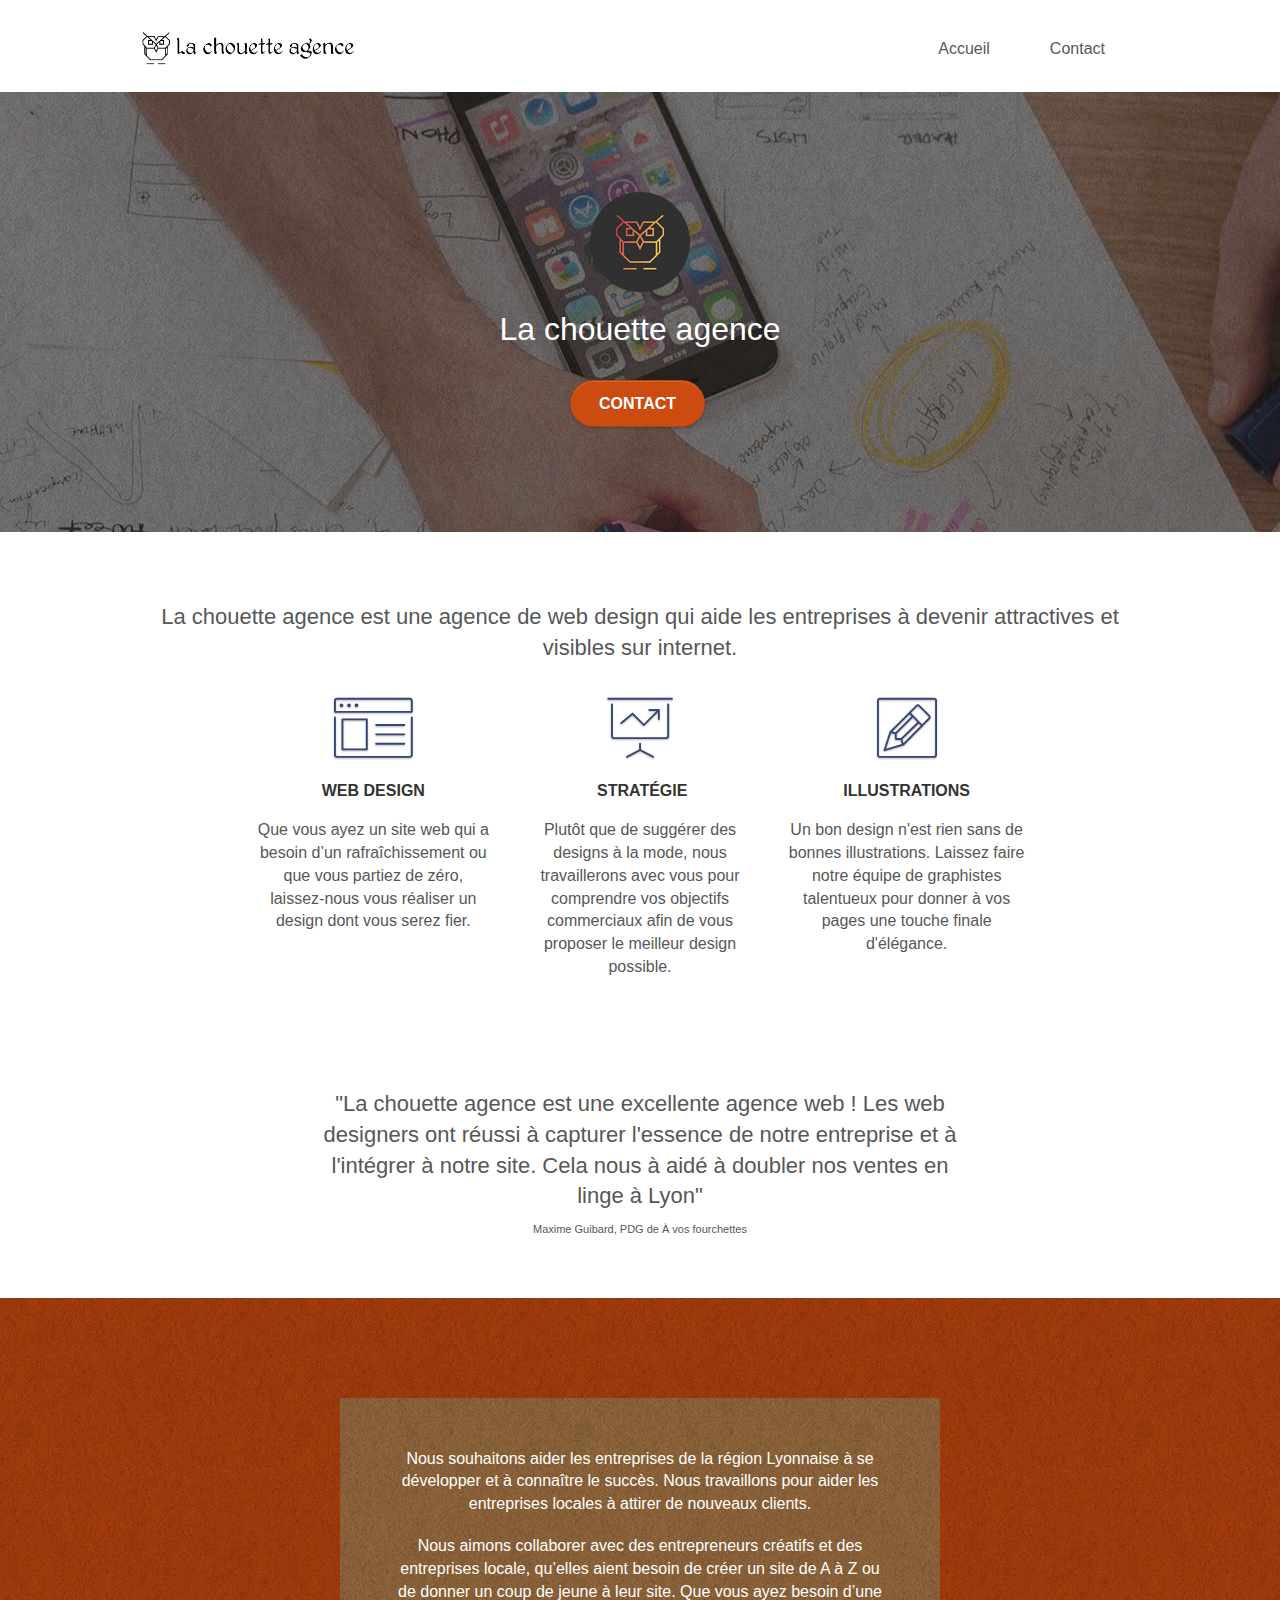
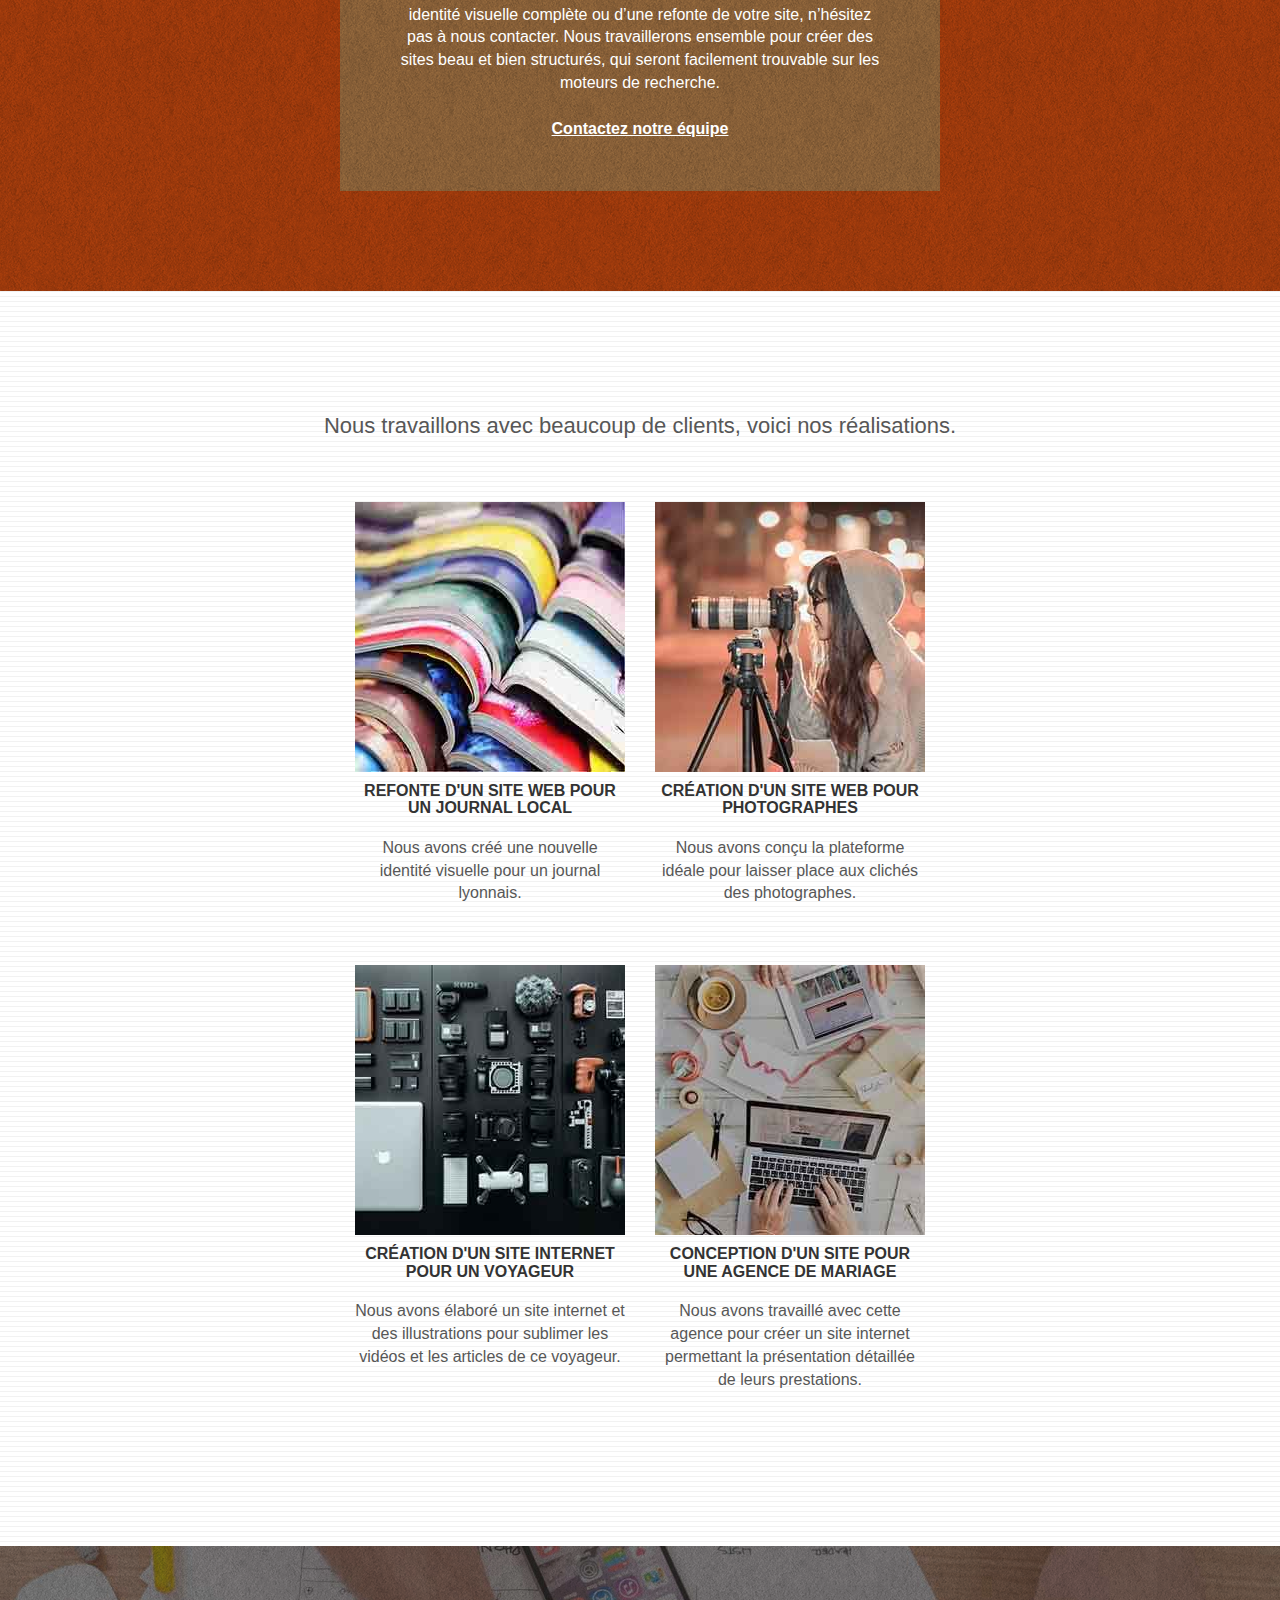
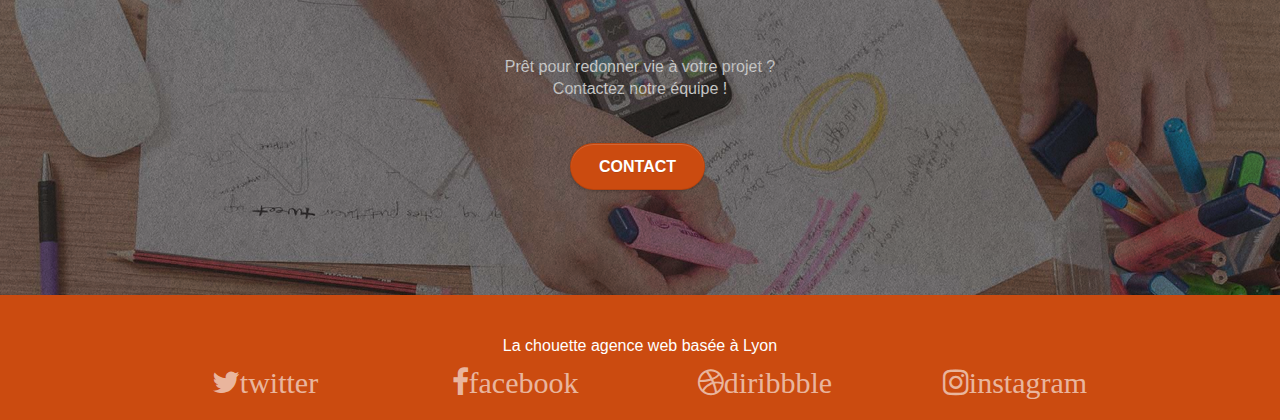
==== New/index.html @ bf4fbb18 "Ajouter meta robots/sitmap après la soutenace" ====
<!doctype html>
<html lang="fr">
<head>
    <meta charset="utf-8">
	<meta name="description" content="Entreprise web design à Lyon avec son équipe de développement, design, marketing et référencement, sont là pour vous accompagner et vous aider dans la réalisation de votre projet web, optimisé et personnalisé" >
	<meta name="viewport" content="width=device-width, initial-scale=1.0, viewport-fit=cover">
	<meta name="google-site-verification" content="ZfzNUzQDE25wI70sgTZrWutDLJr8I64or4PT4atkZJk" />
    <link rel="shortcut icon" type="image/jpg" href="img/favicon.jpg">
    
	<link rel="stylesheet" type="text/css" href="mincss/min.bootstrap.css">
	<link rel="stylesheet" type="text/css" href="mincss/min.styles.css">
	<link rel="stylesheet" type="text/css" href="mincss/min.font-awesome.css">
	<link rel="stylesheet" type="text/css" href="mincss/min.et-line.css">
	
	<script src="./minjs/min.jquery-2.1.0.js"></script>
	<script src="./minjs/min.bootstrap.js"></script>
	<script src="./minjs/min.blocs.js"></script>
	<script src="./minjs/min.jquery.touchSwipe.js" defer></script>
	<script src="./minjs/min.gmaps.js"></script>

    <title>Entreprise web design à Lyon - La chouette agence</title>
</head>
<body>
	<div class="page-container">
    	<header class="bloc bgc-white l-bloc " id="bloc-0">
			<div class="container bloc-sm">
				<nav class="navbar row">
					<div class="navbar-header">
						<a class="navbar-brand"><img src="img/la-chouette-agence.png" alt="Lyon web design logo agence web meilleure agence" height="40" /></a>
						<button id="nav-toggle" type="button" class="ui-navbar-toggle navbar-toggle" data-toggle="collapse" data-target=".navbar-1">
							<span class="sr-only">Toggle navigation</span>
							<span class="icon-bar"></span>
							<span class="icon-bar"></span>
							<span class="icon-bar"></span>
						</button>
					</div>
					<div class="collapse navbar-collapse navbar-1 special-dropdown-nav">
						<ul class="site-navigation nav navbar-nav">
							<li>
								<a href="index.html">
									Accueil
								</a>
							</li>
							<li>
								<a href="contact.html" title="Contactez-nous">
									Contact
								</a>
							</li>
						</ul>
					</div>
				</nav>
			</div>
		</header>

		<div class="bloc bgc-dark-slate-blue bg-banniere d-bloc bg-t-edge bloc-bg-texture texture-paper b-parallax" id="bloc-1-hero">
			<div class="container bloc-lg">
				<div class="row tight-width-whitespace">
					<div class="col-sm-12">
						<img src="img/logo.png" class="center-block image-resize-mode" width="100" alt="La chouette agence, agence web Lyon, création logo Lyon" />
						<h1 class="text-center hero-bloc-text tc-white ">
							La chouette agence
						</h1>
						<div class="text-center">
							<a href="contact.html" title="Contactez-nous" class="btn btn-lg btn-clean btn-rd cta-hero btn-atomic-tangerine" id="cta-hero">
								Contact
							</a>
						</div>
					</div>
				</div>
			</div>
		</div>

		<section class="bloc bgc-white l-bloc" id="bloc-2-services">
			<div class="container bloc-md">
				<div class="row">
					<div class="col-sm-12 text-center">
						<h2>
							La chouette agence est une agence de web design qui aide les entreprises à devenir attractives et visibles sur internet.
						</h2>
					</div>
				</div>
				<div class="row voffset-lg med-width-whitespace">
					<div class="col-sm-4">
						<div class="text-center">
							<span class="et-icon-browser sm-shadow icon-dark-slate-blue icons icon-lg"></span>
						</div>
						<h3 class="mg-md text-center">
							Web design
						</h3>
						<p class="text-center ">
							Que vous ayez un site web qui a besoin d&rsquo;un rafraîchissement ou que vous partiez de zéro, laissez-nous vous réaliser un design dont vous serez fier.
						</p>
					</div>
					<div class="col-sm-4">
						<div class="text-center">
							<span class="et-icon-presentation sm-shadow icon-dark-slate-blue icons icon-lg"></span>
						</div>
						<h3 class="mg-md text-center">
							&nbsp;Stratégie
						</h3>
						<p class="text-center ">
							Plutôt que de suggérer des designs à la mode, nous travaillerons avec vous pour comprendre vos objectifs commerciaux afin de vous proposer le meilleur design possible.<br>
						</p>
					</div>
					<div class="col-sm-4">
						<div class="text-center">
							<span class="et-icon-edit sm-shadow icon-dark-slate-blue icons icon-lg"></span>
						</div>
						<h3 class="mg-md text-center">
							Illustrations
						</h3>
						<p class="text-center ">
							Un bon design n'est rien sans de bonnes illustrations. Laissez faire notre équipe de graphistes talentueux pour donner à vos pages une touche finale d'élégance.
						</p>
					</div>
				</div>
				<div class="row voffset-lg voffset">
					<div class="col-xs-12 col-md-8 col-md-offset-2 text-center">
						<h2>
							"La chouette agence est une excellente agence web ! Les web designers ont réussi à capturer l'essence de notre
							 entreprise et à l'intégrer à notre site. Cela nous à aidé à doubler nos ventes en linge à Lyon"
						</h2>
						<p>
							Maxime Guibard, PDG de À vos fourchettes
						</p>
					</div>
				</div>
			</div>
		</section>

		<section class="bloc tc-white bgc-atomic-tangerine bg-presentation d-bloc bloc-bg-texture texture-paper b-parallax" id="bloc-3-what-i-do">
			<div class="container bloc-lg">
				<div class="row tight-width-whitespace black-background">
					<div class="col-sm-12">
						<h2 class="mg-md text-center tc-white">
							Nous souhaitons aider les entreprises de la région Lyonnaise à se développer et à connaître le succès. Nous travaillons pour aider les entreprises locales à attirer de nouveaux clients.<br>
						</h2>
						<p class="text-center white">
							Nous aimons collaborer avec des entrepreneurs créatifs et des entreprises 
							locale, qu’elles aient besoin de créer un site de A à Z ou de donner un coup 
							de jeune à leur site. Que vous ayez besoin d’une identité visuelle complète ou 
							d’une refonte de votre site, n’hésitez pas à nous contacter. Nous travaillerons 
							ensemble pour créer des sites beau et bien structurés, qui seront facilement trouvable 
							sur les moteurs de recherche. <br><br>
							<a class="ltc-white bold-link" href="contact.html" title="Contactez notre équipe">
								Contactez notre équipe
							</a><br>
						</p>
					</div>
				</div>
			</div>
		</section>

		<section class="bloc bgc-white bg-lines-h2-bg bg-repeat l-bloc" id="bloc-4-portfolio">
			<div class="container bloc-lg">
				<div class="row">
					<div class="col-sm-12 text-center">
						<h2>
							Nous travaillons avec beaucoup de clients, voici nos réalisations.
						</h2>
					</div>
				</div>
				<div class="row tight-width-whitespace portfolio-row">
					<article class="col-sm-6">
						<a href="#" data-lightbox="img/1.jpg" data-gallery-id="gallery-1" data-caption="Refonte d'un site web pour un journal local" data-frame="snapshot-lb"><img src="img/1.jpg" alt="Lyon web design logo agence web meilleure agence et refonte site web journal" class="img-responsive portfolio-thumb" /></a>
						<h3 class="mg-md text-center">
							Refonte d'un site web pour un journal local
						</h3>
						<p class="text-center">
							Nous avons créé une nouvelle identité visuelle pour un journal lyonnais.
						</p>
					</article>
					<article class="col-sm-6">
						<a href="#" data-lightbox="img/2.jpg" data-gallery-id="gallery-1" data-caption="Création d'un site web pour photographes" data-frame="snapshot-lb"><img src="img/2.jpg" class="img-responsive portfolio-thumb" alt="Lyon web design logo agence web meilleure agence, Création d'un site web pour photographes" /></a>
						<h3 class="mg-md text-center">
							Création d'un site web pour photographes
						</h3>
						<p class="text-center">
							Nous avons conçu la plateforme idéale pour laisser place aux clichés des photographes.
						</p>
					</article>
				</div>
				<div class="row tight-width-whitespace portfolio-row">
					<article class="col-sm-6">
						<a href="#" data-lightbox="img/3.jpg" data-gallery-id="gallery-1" data-caption="Création d'un site internet pour un voyageur" data-frame="snapshot-lb"><img src="img/3.jpg" class="img-responsive portfolio-thumb" alt="Lyon web design logo agence web meilleure agence, Création d'un site web pour voyageur"/></a>
						<h3 class="mg-md text-center">
							Création d'un site internet pour un voyageur
						</h3>
						<p class="text-center">
							Nous avons élaboré un site internet et des illustrations pour sublimer les vidéos et les articles de ce voyageur.
						</p>
					</article>
					<article class="col-sm-6">
						<a href="#" data-lightbox="img/4.jpg" data-gallery-id="gallery-1" data-caption="Conception d'un site pour une agence de mariage" data-frame="snapshot-lb"><img src="img/4.jpg" class="img-responsive portfolio-thumb" alt="Lyon web design logo agence web meilleure agence, Création d'un site web pour agence de mariage" /></a>
						<h3 class="mg-md text-center">
							Conception d'un site pour une agence de mariage
						</h3>
						<p class="text-center">
							Nous avons travaillé avec cette agence pour créer un site internet permettant la présentation détaillée de leurs prestations.
						</p>
					</article>
				</div>
			</div>
		</section>

		<section class="bloc bgc-dark-slate-blue bg-banniere d-bloc bloc-bg-texture texture-paper" id="bloc-5-cta">
			<div class="container bloc-lg">
				<div class="row">
					<h2 class="mg-md text-center tc-white">
						Prêt pour redonner vie à votre projet ?<br>Contactez notre équipe !
					</h2>
					<div class="col-sm-12 text-center">
						<a href="contact.html" title="Contactez-nous" class="btn btn-atomic-tangerine btn-clean btn-rd btn-lg cta-hero">
							Contact
						</a>
					</div>
				</div>
			</div>
		</section>

		<footer class="bloc bgc-atomic-tangerine d-bloc" id="bloc-8">
			<div class="container bloc-sm">
				<div class="row">
					<div class="col-sm-12">
						<h2 class="text-center white">
							La chouette agence web basée à Lyon<br>
						</h2>
						<div class="row row-no-gutters social">
							<div class="col-sm-3">
								<div class="text-center">
									<a class="social" href="https://twitter.com/home?lang=fr" target="blanck" title="twitter">
										<span class="fa fa-twitter icon-md">twitter</span>
									</a>
								</div>
							</div>
							<div class="col-sm-3">
								<div class="text-center">
									<a class="social" href="https://www.facebook.com/" target="blanck" title="facebook">
										<span class="fa fa-facebook icon-md">facebook</span>
									</a>
								</div>
							</div>
							<div class="col-sm-3">
								<div class="text-center">
									<a class="social" href="https://dribbble.com/" target="blanck" title="dribbble">
										<span class="fa fa-dribbble icon-md">diribbble</span>
									</a>
								</div>
							</div>
							<div class="col-sm-3">
								<div class="text-center">
									<a class="social" href="https://www.instagram.com/?hl=fr" target="blanck" title="instagram">
										<span class="fa fa-instagram icon-md">instagram</span>
									</a>
								</div>
							</div>
						</div>
					</div>
				</div>
			</div>
		</footer>
	</div>
</body>
</html>
---- New/mincss/min.styles.css ----
body{margin:0;padding:0;background:#FFF;overflow-x:hidden;-webkit-font-smoothing:antialiased;-moz-osx-font-smoothing:grayscale}a,button{transition:all .3s ease-in-out;outline:none!important}a:hover{text-decoration:none;cursor:pointer}#page-loading-blocs-notifaction{position:fixed;top:0;bottom:0;width:100%;z-index:100000;background:#FFF url(img/pageload-spinner.gif) no-repeat center center}.bloc{width:100%;clear:both;background:50% 50% no-repeat;padding:0 50px;-webkit-background-size:cover;-moz-background-size:cover;-o-background-size:cover;background-size:cover;position:relative}.bloc .container{padding-left:0;padding-right:0}.bloc-lg{padding:100px 50px}.bloc-md{padding:50px}.bloc-sm{padding:20px 50px}.bg-center,.bg-l-edge,.bg-r-edge,.bg-t-edge,.bg-b-edge,.bg-tl-edge,.bg-bl-edge,.bg-tr-edge,.bg-br-edge,.bg-repeat{-webkit-background-size:auto!important;-moz-background-size:auto!important;-o-background-size:auto!important;background-size:auto!important}.bg-repeat{background:repeat}.bg-t-edge{background:top no-repeat}.bloc-bg-texture::before{content:"";background-size:2px 2px;position:absolute;top:0;bottom:0;left:0;right:0}.texture-paper::before{background:url(../img/texture-paper.png);background-size:280px 280px}.b-parallax{background-attachment:fixed}.d-bloc{color:rgba(255,255,255,.7)}.d-bloc button:hover{color:rgba(255,255,255,.9)}.d-bloc .icon-round,.d-bloc .icon-square,.d-bloc .icon-rounded,.d-bloc .icon-semi-rounded-a,.d-bloc .icon-semi-rounded-b{border-color:rgba(255,255,255,.9)}.d-bloc .divider-h span{border-color:rgba(255,255,255,.2)}.d-bloc .a-btn,.d-bloc .navbar a,.d-bloc .navbar-brand,.d-bloc a .icon-sm,.d-bloc a .icon-md,.d-bloc a .icon-lg,.d-bloc a .icon-xl,.d-bloc h1 a,.d-bloc h2 a,.d-bloc h3 a,.d-bloc h4 a,.d-bloc h5 a,.d-bloc h6 a,.d-bloc p a{color:rgba(255,255,255,.6)}.d-bloc .a-btn:hover,.d-bloc .navbar a:hover,.d-bloc .navbar-brand:hover,.d-bloc a:hover .icon-sm,.d-bloc a:hover .icon-md,.d-bloc a:hover .icon-lg,.d-bloc a:hover .icon-xl,.d-bloc h1 a:hover,.d-bloc h2 a:hover,.d-bloc h3 a:hover,.d-bloc h4 a:hover,.d-bloc h5 a:hover,.d-bloc h6 a:hover,.d-bloc p a:hover{color:rgba(255,255,255,1)}.d-bloc .navbar-toggle .icon-bar{background:rgba(255,255,255,1)}.d-bloc .btn-wire,.d-bloc .btn-wire:hover{color:rgba(255,255,255,1);border-color:rgba(255,255,255,1)}.d-bloc .panel{color:rgba(0,0,0,.5)}.d-bloc .panel button:hover{color:rgba(0,0,0,.7)}.d-bloc .panel icon{border-color:rgba(0,0,0,.7)}.d-bloc .panel .divider-h span{border-color:rgba(0,0,0,.1)}.d-bloc .panel .a-btn{color:rgba(0,0,0,.6)}.d-bloc .panel .a-btn:hover{color:rgba(0,0,0,1)}.d-bloc .panel .btn-wire,.d-bloc .panel .btn-wire:hover{color:rgba(0,0,0,.7);border-color:rgba(0,0,0,.3)}.d-bloc .panel,.l-bloc{color:rgba(0,0,0,.5)}.d-bloc .panel button:hover,.l-bloc button:hover{color:rgba(0,0,0,.7)}.l-bloc .icon-round,.l-bloc .icon-square,.l-bloc .icon-rounded,.l-bloc .icon-semi-rounded-a,.l-bloc .icon-semi-rounded-b{border-color:rgba(0,0,0,.7)}.d-bloc .panel .divider-h span,.l-bloc .divider-h span{border-color:rgba(0,0,0,.1)}.d-bloc .panel .a-btn,.l-bloc .a-btn,.l-bloc .navbar a,.l-bloc .navbar-brand,.l-bloc a .icon-sm,.l-bloc a .icon-md,.l-bloc a .icon-lg,.l-bloc a .icon-xl,.l-bloc h1 a,.l-bloc h2 a,.l-bloc h3 a,.l-bloc h4 a,.l-bloc h5 a,.l-bloc h6 a,.l-bloc p a{color:rgba(0,0,0,.6)}.d-bloc .panel .a-btn:hover,.l-bloc .a-btn:hover,.l-bloc .navbar a:hover,.l-bloc .navbar-brand:hover,.l-bloc a:hover .icon-sm,.l-bloc a:hover .icon-md,.l-bloc a:hover .icon-lg,.l-bloc a:hover .icon-xl,.l-bloc h1 a:hover,.l-bloc h2 a:hover,.l-bloc h3 a:hover,.l-bloc h4 a:hover,.l-bloc h5 a:hover,.l-bloc h6 a:hover,.l-bloc p a:hover{color:rgba(0,0,0,1)}.l-bloc .navbar-toggle .icon-bar{color:rgba(0,0,0,.6)}.d-bloc .panel .btn-wire,.d-bloc .panel .btn-wire:hover,.l-bloc .btn-wire,.l-bloc .btn-wire:hover{color:rgba(0,0,0,.7);border-color:rgba(0,0,0,.3)}.voffset{margin-top:30px}.voffset-lg{margin-top:80px}.row-no-gutters{margin-right:0;margin-left:0}.row.row-no-gutters > [class^="col-"],.row.row-no-gutters > [class*=" col-"]{padding-right:0;padding-left:0}.row--partenair{align-content:center;list-style:none;color:#fff}#bloc-1-hero h1{font-size:32px}.navbar{margin-bottom:0;z-index:1}.navbar-brand{height:auto;padding:3px 15px;font-size:25px;font-weight:400;font-weight:600;line-height:44px}.navbar-brand img{max-height:200px;margin:0 5px 0 0;display:inline}.navbar-brand img[src$=svg]{min-width:100px}.nav-center .navbar-brand img{margin:0}.navbar .nav{padding-top:2px;margin-right:-16px;float:right;z-index:1}.external_links{display:flex;justify-content:center;align-items:center;flex-direction:column}.external_links h3{font-size:1.1em;color:#fff!important}.links ul,li{list-style-type:none;padding-right:30px}.external_links-ul a{color:#fff!important}.contact_descript{text-align:center;font-size:medium;padding-top:30px}.nav > li{float:left;margin-top:4px;font-size:16px}.navbar-nav .open .dropdown-menu > li > a{text-align:inherit}.nav > li a:hover,.nav > li a:focus{background:transparent}.navbar-toggle{margin:10px 10px 0 0;border:0}.navbar-toggle:hover{background:transparent!important}.navbar-toggle .icon-bar{background-color:rgba(0,0,0,.5);width:26px}.nav-invert .navbar .nav{float:left}.nav-invert .navbar-header,.nav-invert .navbar-brand{float:right;position:relative;z-index:2}@media (min-width: 768px){.site-navigation{position:absolute;top:50%;right:20px;transform:translate(0,-50%);-webkit-transform:translateY(-50%)}.nav > li .dropdown-menu a,.nav > li .dropdown-menu a:hover{color:#484848}.nav-invert .site-navigation{left:0;right:0}.nav-center{text-align:center}.nav-center .navbar-header{width:100%}.nav-center .navbar-header,.nav-center .navbar-brand,.nav-center .nav > li{float:none;display:inline-block}.nav-center .site-navigation{position:relative;width:100%;right:0;margin-right:0;margin-top:20px}.nav-center.mini-nav .navbar-toggle{float:none;margin:10px auto 0}}.nav > li > .dropdown a{background:none!important;display:block;padding:14px 15px}nav .caret{margin:0 5px}.dropdown-menu .dropdown-menu{top:-8px;left:100%}.dropdown-menu .dropmenu-flow-right{top:100%;left:0;margin-left:-1px;border-top-left-radius:0;border-top-right-radius:0}.dropdown-menu .dropdown span{border:4px solid #000;border-top-color:transparent;border-right-color:transparent;border-bottom-color:transparent;margin:6px -5px 0 0 !important;float:right}.mg-md{margin-top:10px;margin-bottom:20px}.mg-lg{margin-top:10px;margin-bottom:40px}.btn{margin:0 5px 5px 0}.btn.pull-right{margin:0 0 5px 5px}.btn-d,.btn-d:hover,.btn-d:focus{color:#FFF;background:rgba(0,0,0,.3)}button{outline:none!important}.btn-rd{border-radius:40px}.btn-clean{border:1px solid rgba(0,0,0,.08);border-bottom-color:rgba(0,0,0,.1);text-shadow:0 1px 0 rgba(0,0,1,.1);box-shadow:0 1px 3px rgba(0,0,1,.25),inset 0 1px 0 0 rgba(255,255,255,.15)}.icon-md{font-size:30px!important}.icon-lg{font-size:60px!important}.sm-shadow{text-shadow:0 1px 2px rgba(0,0,0,.3)}.panel-sq,.panel-sq .panel-heading,.panel-sq .panel-footer{border-radius:0}.panel-rd{border-radius:30px}.panel-rd .panel-heading{border-radius:29px 29px 0 0}.panel-rd .panel-footer{border-radius:0 0 29px 29px}.form-control{border-color:rgba(0,0,0,.1);box-shadow:none}.scrollToTop{width:40px;height:40px;position:fixed;bottom:20px;right:20px;opacity:0;z-index:500;transition:all .3s ease-in-out}.scrollToTop span{margin-top:6px}.showScrollTop{font-size:14px;opacity:1}a[data-lightbox]{position:relative;display:block;text-align:center}a[data-lightbox]:hover::before{content:"+";font-family:"HelveticaNeue-Light","Helvetica Neue Light","Helvetica Neue",Helvetica,Arial;font-size:32px;width:50px;height:50px;margin-left:-25px;border-radius:50%;background:rgba(0,0,0,.6);color:#FFF;font-weight:100;z-index:1;position:absolute;top:50%;transform:translateY(-50%);-webkit-transform:translateY(-50%)}a[data-lightbox]:hover img{opacity:.6;-webkit-animation-fill-mode:none;animation-fill-mode:none}#lightbox-modal{display:flex;align-items:center}#lightbox-modal .modal-dialog{width:90%;max-width:900px;margin:0 auto}#lightbox-modal .modal-dialog img{max-height:90vh;margin:0 auto}.lightbox-caption{padding:20px;color:#FFF;background:rgba(0,0,0,.5);position:absolute;left:15px;right:15px;bottom:5px}.close-lightbox{color:#FFF;font-size:30px;position:absolute;top:20px;right:20px;z-index:20;background:rgba(0,0,0,.5);border:none;line-height:30px;padding:0 9px 5px;opacity:.3}.close-lightbox:hover,.next-lightbox:hover,.prev-lightbox:hover{opacity:1;color:#FFF}.next-lightbox,.prev-lightbox{font-size:20px;color:rgba(255,255,255,.9);background:rgba(0,0,0,.5);transition:all .2s ease-in-out;position:absolute;top:45%;z-index:1;opacity:.4}.next-lightbox{padding:6px 8px 1px 13px;right:25px}.prev-lightbox{padding:6px 13px 1px 10px;left:25px}.snapshot-lb .modal-body{padding-bottom:45px}.snapshot-lb .lightbox-caption{padding:0;color:rgba(0,0,0,.5);background:none}h1,h2,h3,h4,h5,h6,p,label,.btn,a{font-family:"helvetica";font-weight:400;color:#575757!important}.container{max-width:1000px}.hero-bloc-text{font-size:38px}.hero-bloc-text-sub{font-size:36px}.statement-bloc-text{line-height:26px;font-style:italic;font-size:20px;text-align:center;font-weight:lighter;max-width:520px;margin:auto}p{font-size:11px}.tight-width-whitespace{max-width:600px;margin:auto}.h1{font-size:20px;font-family:"Open Sans"}.cta-hero{margin-top:22px;color:#FFF!important;text-transform:uppercase;padding:12px 28px;font-size:16px;font-weight:700}.social{max-width:400px;margin:auto;display:inline}h2{font-size:22px;line-height:1.4em}h3{font-size:15px;text-transform:uppercase;font-weight:700;color:#333!important}.med-width-whitespace{max-width:800px;margin:auto;box-shadow:0 0 0 #000}h1{color:#333!important}h4{color:#333!important}.icons{margin-bottom:14px;margin-top:24px}.white{color:#FFF!important;font-size:medium}.text-center{font-size:medium}.portfolio-thumb{width:100%;height:auto;margin:auto}.portfolio-row{margin-bottom:44px;margin-top:50px}.avatar{box-shadow:0 4px 9px rgba(0,0,0,0.3)}.black-background{background-color:rgba(165,147,99,0.7);padding:40px}.bold-link{font-weight:900;text-decoration:underline!important}.bgc-white{background-color:#FFF}.bgc-dark-slate-blue{background-color:#364577}.bgc-atomic-tangerine{background-color:#CB4B10}.tc-white{color:#fff!important}.btn-atomic-tangerine{background:#CB4B10;color:#FFF!important}.btn-atomic-tangerine:hover{background:#CB4B10!important;color:#FFF!important}.ltc-white{color:#FFF!important}.ltc-white:hover{color:#ccc!important}.ltc-atomic-tangerine{color:#CB4B10!important}.ltc-atomic-tangerine:hover{color:#CB4B10!important}.icon-dark-slate-blue{color:#364577!important;border-color:#364577!important}.bg-dots-bg{background-image:url(../img/dots-bg.png)}.bg-lines-h2-bg{background-image:url(../img/lines-h2-bg.png)}.bg-banniere{background-image:url(../img/la-chouette-agence-banniere.jpg)}.bg-presentation{background-image:url(../img/image-de-presentation.jpg)}@media (max-width: 1024px){.bloc{padding-left:20px;padding-right:20px}.bloc.full-width-bloc,.bloc-tile-2.full-width-bloc .container,.bloc-tile-3.full-width-bloc .container,.bloc-tile-4.full-width-bloc .container{padding-left:0;padding-right:0}}@media (max-width: 992px) and (min-width: 768px){.navbar .nav{max-width:80%}.nav-center.navbar .nav{max-width:100%}}@media only screen and (min-device-width: 768px) and (max-device-width: 1024px) and (orientation: landscape){.b-parallax{background-attachment:scroll}}@media only screen and (min-device-width: 1024px) and (max-device-width: 1366px) and (-webkit-min-device-pixel-ratio: 1.5){.b-parallax{background-attachment:scroll}}@media (max-width: 991px){.container{width:100%}.b-parallax{background-attachment:scroll}.page-container,#hero-bloc{overflow-x:hidden;position:relative}.bloc{padding-left:constant(safe-area-inset-left);padding-right:constant(safe-area-inset-right)}.bloc-group,.bloc-group .bloc{display:block;width:100%}.bloc-fill-screen .fill-bloc-top-edge,.bloc-fill-screen .fill-bloc-bottom-edge{padding:0 20px;padding-left:constant(safe-area-inset-left);padding-right:constant(safe-area-inset-right)}}@media (max-width: 767px){.portfolio-thumb{width:50%;height:auto;margin:auto}.page-container{overflow-x:hidden;position:relative}h1,h2,h3,h4,h5,h6,p,#disqus_thread{padding-left:10px!important;padding-right:10px!important}.b-parallax{background-attachment:scroll}.navbar .nav{padding-top:0;border-top:1px solid rgba(0,0,0,.2);float:none!important}.navbar.row{margin-left:0;margin-right:0}.site-navigation{position:inherit;transform:none;-webkit-transform:none;-ms-transform:none}.nav > li{margin-top:0;border-bottom:1px solid rgba(0,0,0,.1);background:rgba(0,0,0,.05);text-align:left;padding-left:15px;width:100%}.nav > li:hover{background:rgba(0,0,0,.08)}.dropdown .dropdown a .caret{float:none;margin:5px 0 0 10px !important;border:4px solid #000;border-bottom-color:transparent;border-right-color:transparent;border-left-color:transparent}#hero-bloc .navbar .nav{background:rgba(0,0,0,.8)}#hero-bloc .navbar .nav a{color:rgba(255,255,255,.6)}.hero{padding:50px 0}.hero-nav{left:-1px;right:-1px}.navbar-collapse{padding:0;overflow-x:hidden;-webkit-box-shadow:none;box-shadow:none}.navbar-brand img{max-height:40px;width:auto}.nav-invert .navbar-header{float:none;width:100%}.nav-invert .navbar-toggle{float:left;margin-left:10px}.bloc{padding-left:0;padding-right:0}.bloc-xxl,.bloc-xl,.bloc-lg{padding:40px 0}.bloc-sm,.bloc-md{padding-left:0;padding-right:0}.bloc-tile-2 .container,.bloc-tile-3 .container,.bloc-tile-4 .container,.bloc-fill-screen .fill-bloc-top-edge,.bloc-fill-screen .fill-bloc-bottom-edge{padding-left:0;padding-right:0}.a-block{padding:0 10px}.btn-dwn{display:none}.voffset{margin-top:5px}.voffset-md{margin-top:20px}.voffset-lg{margin-top:30px}form{padding:5px}.close-lightbox{display:inline-block}.blocsapp-device-iphone5{background-size:216px 425px;padding-top:60px;width:216px;height:425px}.blocsapp-device-iphone5 img{width:180px;height:320px}}@media (max-width: 400px){.bloc{padding-left:0;padding-right:0}}@media (max-width: 767px){.bloc-mob-center-text{text-align:center}}
---- New/mincss/min.et-line.css ----
@font-face{font-family:et-line;src:url(../fonts/et-line.eot);src:url(../fonts/et-line.eot?#iefix) format("embedded-opentype"),url(../fonts/et-line.woff) format("woff"),url(../fonts/et-line.ttf) format("truetype"),url(../fonts/et-line.svg#et-line) format("svg");font-weight:400;font-style:normal}.et-icon-adjustments,.et-icon-alarmclock,.et-icon-anchor,.et-icon-aperture,.et-icon-attachment,.et-icon-bargraph,.et-icon-basket,.et-icon-beaker,.et-icon-bike,.et-icon-book-open,.et-icon-briefcase,.et-icon-browser,.et-icon-calendar,.et-icon-camera,.et-icon-caution,.et-icon-chat,.et-icon-circle-compass,.et-icon-clipboard,.et-icon-clock,.et-icon-cloud,.et-icon-compass,.et-icon-desktop,.et-icon-dial,.et-icon-document,.et-icon-documents,.et-icon-download,.et-icon-dribbble,.et-icon-edit,.et-icon-envelope,.et-icon-expand,.et-icon-facebook,.et-icon-flag,.et-icon-focus,.et-icon-gears,.et-icon-genius,.et-icon-gift,.et-icon-global,.et-icon-globe,.et-icon-googleplus,.et-icon-grid,.et-icon-happy,.et-icon-hazardous,.et-icon-heart,.et-icon-hotairballoon,.et-icon-hourglass,.et-icon-key,.et-icon-laptop,.et-icon-layers,.et-icon-lifesaver,.et-icon-lightbulb,.et-icon-linegraph,.et-icon-linkedin,.et-icon-lock,.et-icon-magnifying-glass,.et-icon-map,.et-icon-map-pin,.et-icon-megaphone,.et-icon-mic,.et-icon-mobile,.et-icon-newspaper,.et-icon-notebook,.et-icon-paintbrush,.et-icon-paperclip,.et-icon-pencil,.et-icon-phone,.et-icon-picture,.et-icon-pictures,.et-icon-piechart,.et-icon-presentation,.et-icon-pricetags,.et-icon-printer,.et-icon-profile-female,.et-icon-profile-male,.et-icon-puzzle,.et-icon-quote,.et-icon-recycle,.et-icon-refresh,.et-icon-ribbon,.et-icon-rss,.et-icon-sad,.et-icon-scissors,.et-icon-scope,.et-icon-search,.et-icon-shield,.et-icon-speedometer,.et-icon-strategy,.et-icon-streetsign,.et-icon-tablet,.et-icon-target,.et-icon-telescope,.et-icon-toolbox,.et-icon-tools,.et-icon-tools-2,.et-icon-trophy,.et-icon-tumblr,.et-icon-twitter,.et-icon-upload,.et-icon-video,.et-icon-wallet,.et-icon-wine{font-family:et-line;speak:none;font-style:normal;font-weight:400;font-variant:normal;text-transform:none;line-height:1;-webkit-font-smoothing:antialiased;-moz-osx-font-smoothing:grayscale;display:inline-block}.et-icon-mobile:before{content:"\e000"}.et-icon-laptop:before{content:"\e001"}.et-icon-desktop:before{content:"\e002"}.et-icon-tablet:before{content:"\e003"}.et-icon-phone:before{content:"\e004"}.et-icon-document:before{content:"\e005"}.et-icon-documents:before{content:"\e006"}.et-icon-search:before{content:"\e007"}.et-icon-clipboard:before{content:"\e008"}.et-icon-newspaper:before{content:"\e009"}.et-icon-notebook:before{content:"\e00a"}.et-icon-book-open:before{content:"\e00b"}.et-icon-browser:before{content:"\e00c"}.et-icon-calendar:before{content:"\e00d"}.et-icon-presentation:before{content:"\e00e"}.et-icon-picture:before{content:"\e00f"}.et-icon-pictures:before{content:"\e010"}.et-icon-video:before{content:"\e011"}.et-icon-camera:before{content:"\e012"}.et-icon-printer:before{content:"\e013"}.et-icon-toolbox:before{content:"\e014"}.et-icon-briefcase:before{content:"\e015"}.et-icon-wallet:before{content:"\e016"}.et-icon-gift:before{content:"\e017"}.et-icon-bargraph:before{content:"\e018"}.et-icon-grid:before{content:"\e019"}.et-icon-expand:before{content:"\e01a"}.et-icon-focus:before{content:"\e01b"}.et-icon-edit:before{content:"\e01c"}.et-icon-adjustments:before{content:"\e01d"}.et-icon-ribbon:before{content:"\e01e"}.et-icon-hourglass:before{content:"\e01f"}.et-icon-lock:before{content:"\e020"}.et-icon-megaphone:before{content:"\e021"}.et-icon-shield:before{content:"\e022"}.et-icon-trophy:before{content:"\e023"}.et-icon-flag:before{content:"\e024"}.et-icon-map:before{content:"\e025"}.et-icon-puzzle:before{content:"\e026"}.et-icon-basket:before{content:"\e027"}.et-icon-envelope:before{content:"\e028"}.et-icon-streetsign:before{content:"\e029"}.et-icon-telescope:before{content:"\e02a"}.et-icon-gears:before{content:"\e02b"}.et-icon-key:before{content:"\e02c"}.et-icon-paperclip:before{content:"\e02d"}.et-icon-attachment:before{content:"\e02e"}.et-icon-pricetags:before{content:"\e02f"}.et-icon-lightbulb:before{content:"\e030"}.et-icon-layers:before{content:"\e031"}.et-icon-pencil:before{content:"\e032"}.et-icon-tools:before{content:"\e033"}.et-icon-tools-2:before{content:"\e034"}.et-icon-scissors:before{content:"\e035"}.et-icon-paintbrush:before{content:"\e036"}.et-icon-magnifying-glass:before{content:"\e037"}.et-icon-circle-compass:before{content:"\e038"}.et-icon-linegraph:before{content:"\e039"}.et-icon-mic:before{content:"\e03a"}.et-icon-strategy:before{content:"\e03b"}.et-icon-beaker:before{content:"\e03c"}.et-icon-caution:before{content:"\e03d"}.et-icon-recycle:before{content:"\e03e"}.et-icon-anchor:before{content:"\e03f"}.et-icon-profile-male:before{content:"\e040"}.et-icon-profile-female:before{content:"\e041"}.et-icon-bike:before{content:"\e042"}.et-icon-wine:before{content:"\e043"}.et-icon-hotairballoon:before{content:"\e044"}.et-icon-globe:before{content:"\e045"}.et-icon-genius:before{content:"\e046"}.et-icon-map-pin:before{content:"\e047"}.et-icon-dial:before{content:"\e048"}.et-icon-chat:before{content:"\e049"}.et-icon-heart:before{content:"\e04a"}.et-icon-cloud:before{content:"\e04b"}.et-icon-upload:before{content:"\e04c"}.et-icon-download:before{content:"\e04d"}.et-icon-target:before{content:"\e04e"}.et-icon-hazardous:before{content:"\e04f"}.et-icon-piechart:before{content:"\e050"}.et-icon-speedometer:before{content:"\e051"}.et-icon-global:before{content:"\e052"}.et-icon-compass:before{content:"\e053"}.et-icon-lifesaver:before{content:"\e054"}.et-icon-clock:before{content:"\e055"}.et-icon-aperture:before{content:"\e056"}.et-icon-quote:before{content:"\e057"}.et-icon-scope:before{content:"\e058"}.et-icon-alarmclock:before{content:"\e059"}.et-icon-refresh:before{content:"\e05a"}.et-icon-happy:before{content:"\e05b"}.et-icon-sad:before{content:"\e05c"}.et-icon-facebook:before{content:"\e05d"}.et-icon-twitter:before{content:"\e05e"}.et-icon-googleplus:before{content:"\e05f"}.et-icon-rss:before{content:"\e060"}.et-icon-tumblr:before{content:"\e061"}.et-icon-linkedin:before{content:"\e062"}.et-icon-dribbble:before{content:"\e063"}
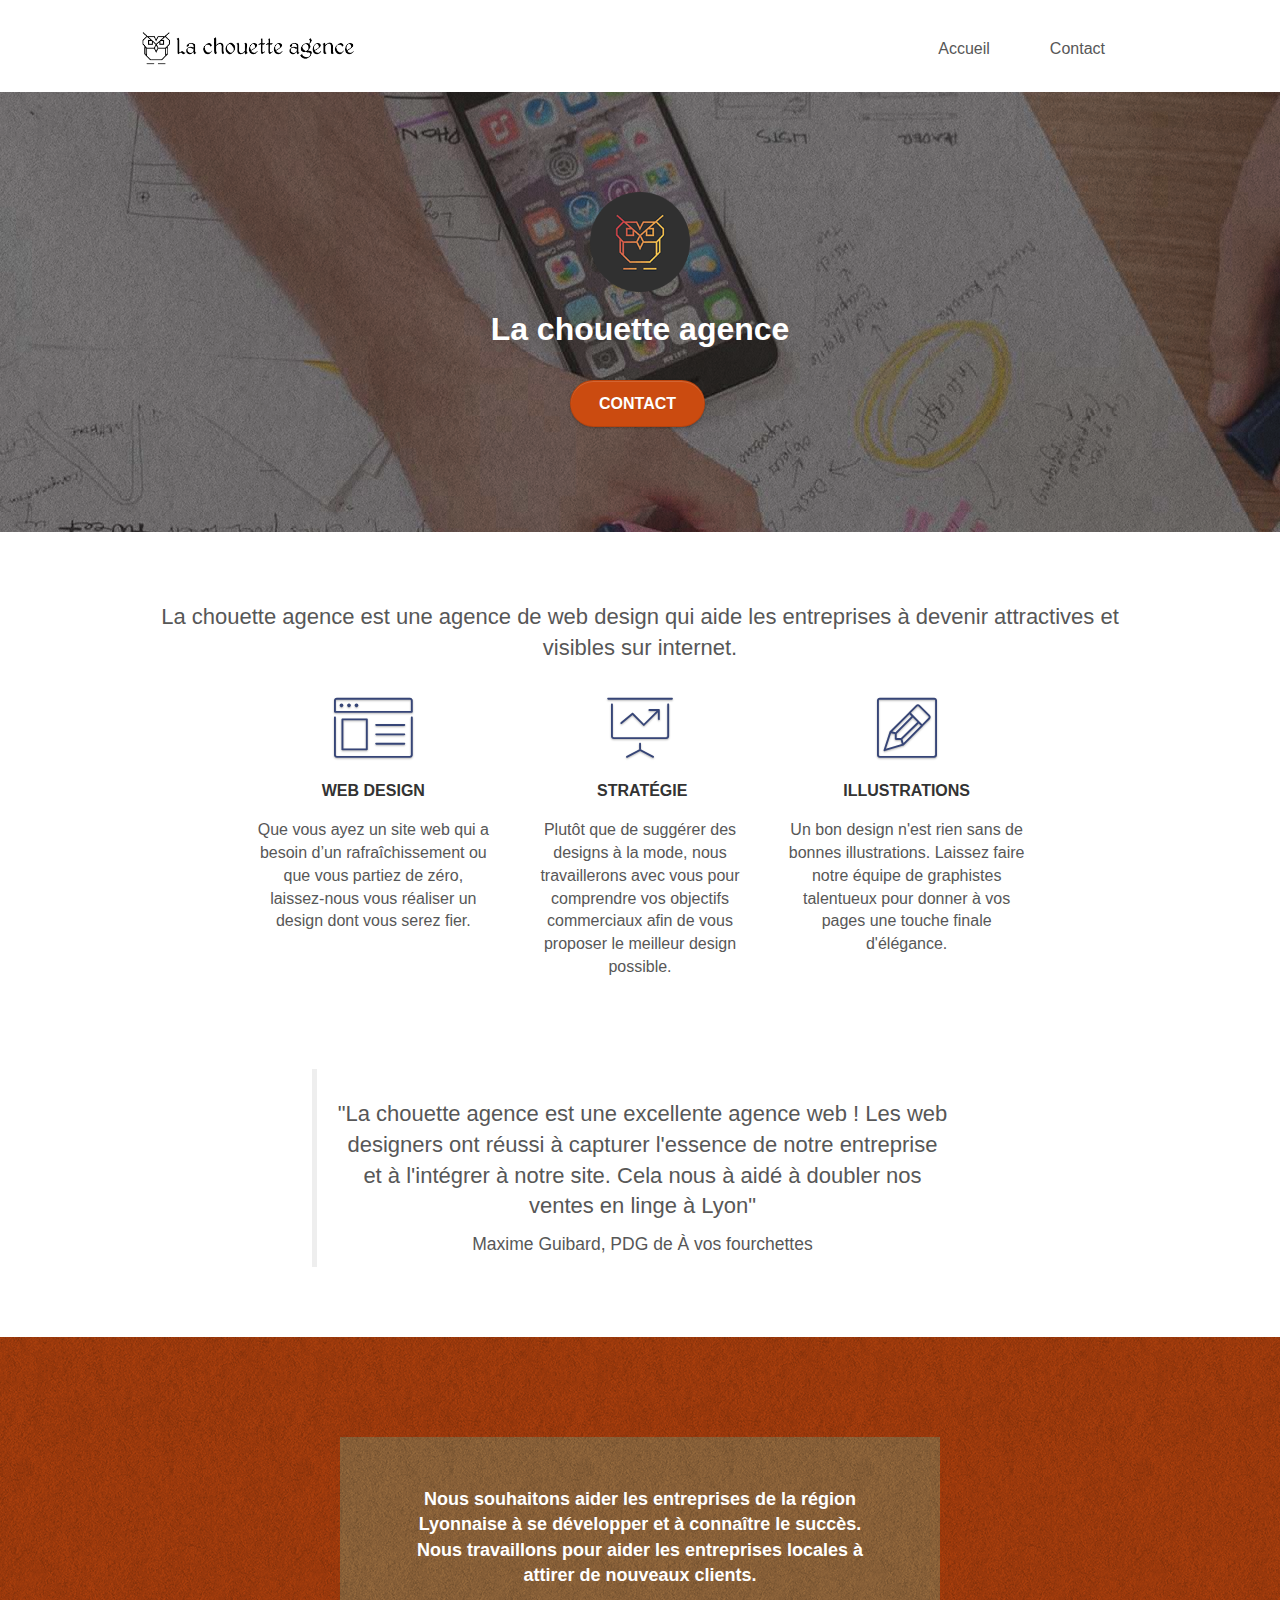
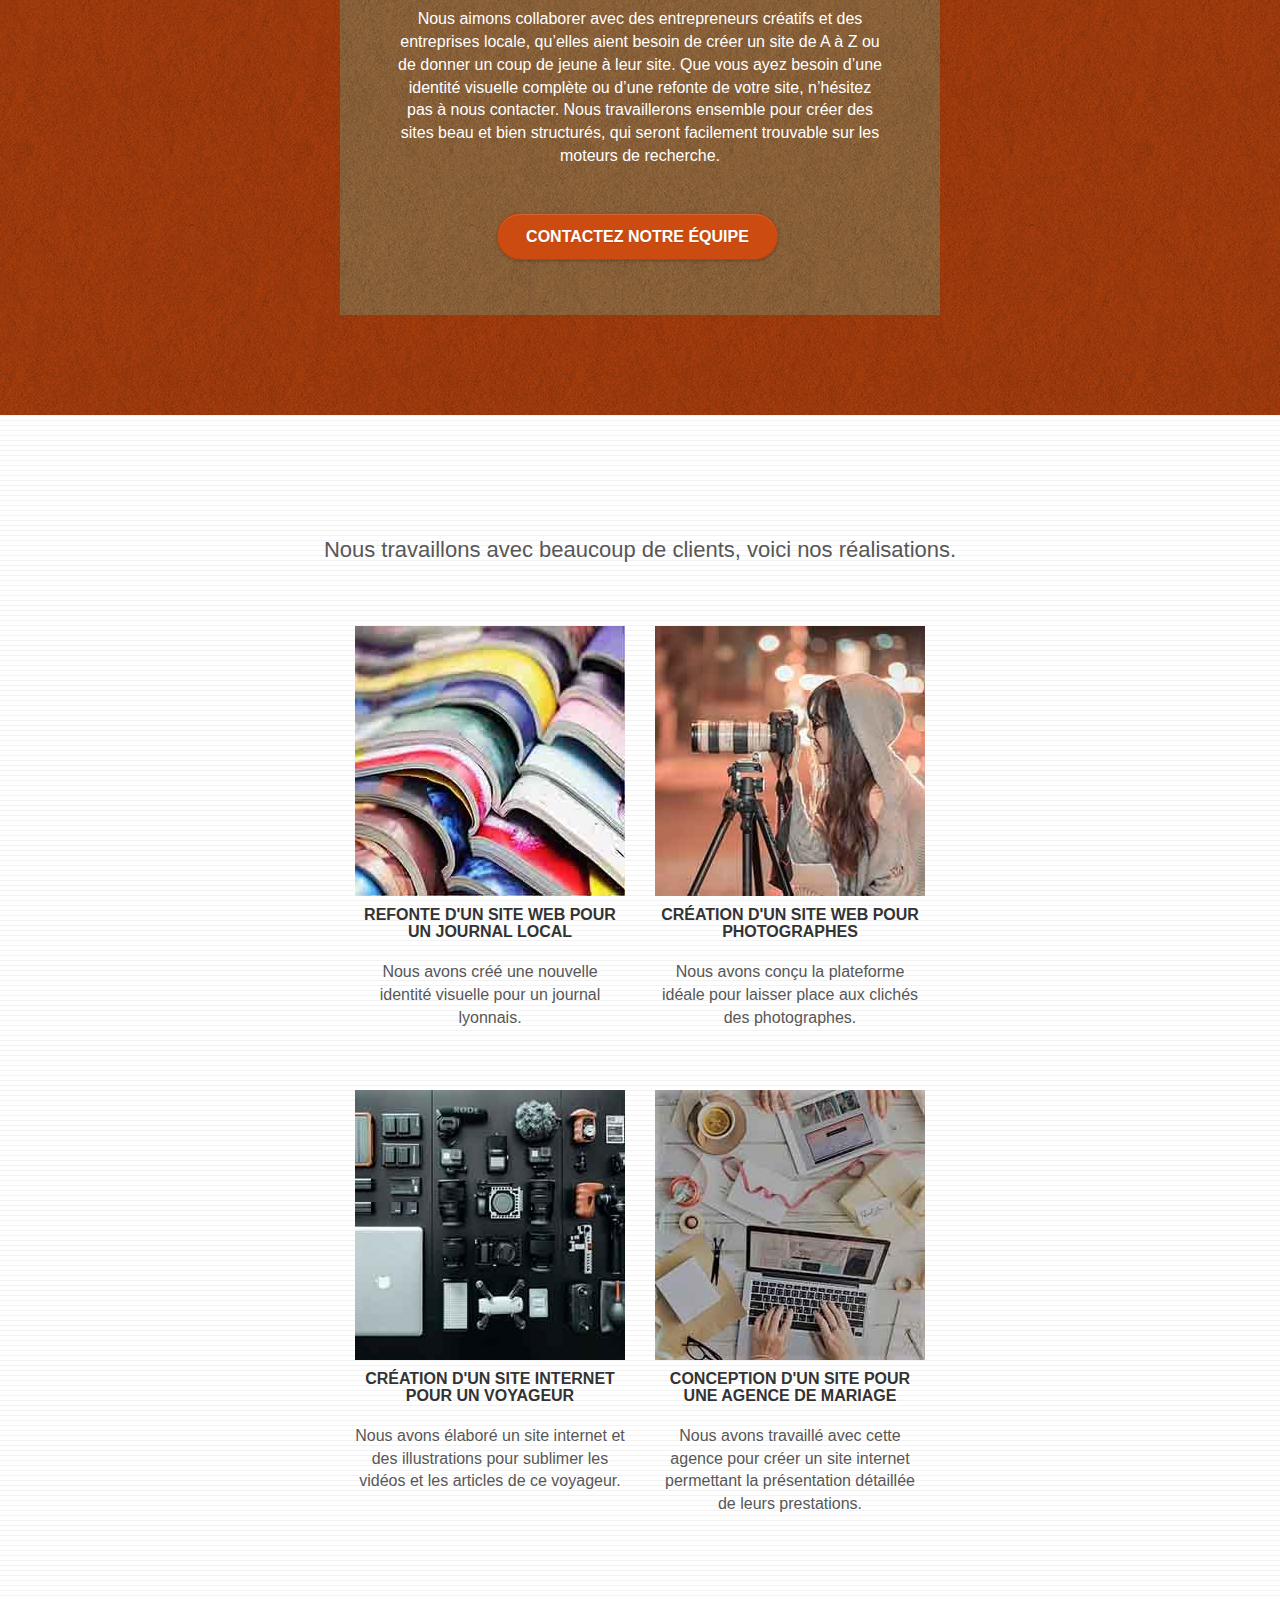
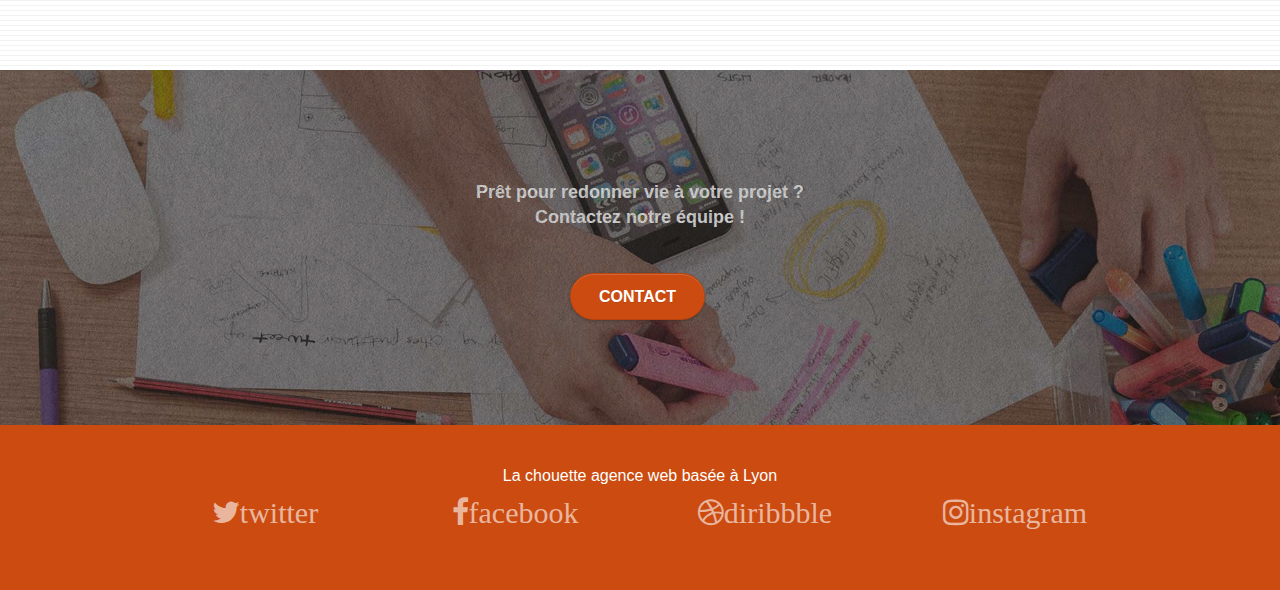
==== commit 8ad61b3f: "Corrections apportés après la session du 30520" ====
--- a/New/index.html
+++ b/New/index.html
@@ -2,15 +2,15 @@
 <html lang="fr">
 <head>
     <meta charset="utf-8">
-	<meta name="description" content="Entreprise web design à Lyon avec son équipe de développement, design, marketing et référencement, sont là pour vous accompagner et vous aider dans la réalisation de votre projet web, optimisé et personnalisé" >
+	<meta name="description" content="Entreprise web design à Lyon est là pour vous accompagner dans le développement, marketing et référencement, de la réalisation de votre projet web." >
 	<meta name="viewport" content="width=device-width, initial-scale=1.0, viewport-fit=cover">
 	<meta name="google-site-verification" content="ZfzNUzQDE25wI70sgTZrWutDLJr8I64or4PT4atkZJk" />
     <link rel="shortcut icon" type="image/jpg" href="img/favicon.jpg">
     
-	<link rel="stylesheet" type="text/css" href="mincss/min.bootstrap.css">
-	<link rel="stylesheet" type="text/css" href="mincss/min.styles.css">
-	<link rel="stylesheet" type="text/css" href="mincss/min.font-awesome.css">
-	<link rel="stylesheet" type="text/css" href="mincss/min.et-line.css">
+	<link rel="stylesheet" type="text/css" href="css/bootstrap.css">
+	<link rel="stylesheet" type="text/css" href="css/styles.css">
+	<link rel="stylesheet" type="text/css" href="css/font-awesome.css">
+	<link rel="stylesheet" type="text/css" href="css/et-line.css">
 	
 	<script src="./minjs/min.jquery-2.1.0.js"></script>
 	<script src="./minjs/min.bootstrap.js"></script>
@@ -116,13 +116,15 @@
 				</div>
 				<div class="row voffset-lg voffset">
 					<div class="col-xs-12 col-md-8 col-md-offset-2 text-center">
-						<h2>
-							"La chouette agence est une excellente agence web ! Les web designers ont réussi à capturer l'essence de notre
-							 entreprise et à l'intégrer à notre site. Cela nous à aidé à doubler nos ventes en linge à Lyon"
-						</h2>
-						<p>
-							Maxime Guibard, PDG de À vos fourchettes
-						</p>
+						<blockquote cite="https://artur01300.github.io/OC_P4/New/">
+							<h2>
+								"La chouette agence est une excellente agence web ! Les web designers ont réussi à capturer l'essence de notre
+								entreprise et à l'intégrer à notre site. Cela nous à aidé à doubler nos ventes en linge à Lyon"
+							</h2>
+							<p class="voffset-pdg">
+								Maxime Guibard, PDG de À vos fourchettes
+							</p>
+						</blockquote>
 					</div>
 				</div>
 			</div>
@@ -142,7 +144,7 @@
 							d’une refonte de votre site, n’hésitez pas à nous contacter. Nous travaillerons 
 							ensemble pour créer des sites beau et bien structurés, qui seront facilement trouvable 
 							sur les moteurs de recherche. <br><br>
-							<a class="ltc-white bold-link" href="contact.html" title="Contactez notre équipe">
+							<a class="ltc-white btn btn-lg btn-clean btn-rd cta-hero btn-atomic-tangerine" id="cta-hero" href="contact.html" title="Contactez notre équipe">
 								Contactez notre équipe
 							</a><br>
 						</p>
@@ -218,7 +220,7 @@
 			</div>
 		</section>
 
-		<footer class="bloc bgc-atomic-tangerine d-bloc" id="bloc-8">
+		<footer class="bloc bgc-atomic-tangerine bgc-atomic-tangerine--bottom d-bloc" id="bloc-8">
 			<div class="container bloc-sm">
 				<div class="row">
 					<div class="col-sm-12">
--- a/New/css/styles.css
+++ b/New/css/styles.css
@@ -0,0 +1,1112 @@
+body {
+    margin: 0;
+    padding: 0;
+    background: #FFF;
+    overflow-x: hidden;
+    -webkit-font-smoothing: antialiased;
+    -moz-osx-font-smoothing: grayscale;
+}
+
+a,
+button {
+    transition: all .3s ease-in-out;
+    outline: none!important;
+}
+
+a:hover {
+    text-decoration: none;
+    cursor: pointer;
+}
+
+#page-loading-blocs-notifaction {
+    position: fixed;
+    top: 0;
+    bottom: 0;
+    width: 100%;
+    z-index: 100000;
+    background: #FFFFFF url("img/pageload-spinner.gif") no-repeat center center;
+}
+
+.bloc {
+    width: 100%;
+    clear: both;
+    background: 50% 50% no-repeat;
+    padding: 0 50px;
+    -webkit-background-size: cover;
+    -moz-background-size: cover;
+    -o-background-size: cover;
+    background-size: cover;
+    position: relative;
+}
+
+.bloc .container {
+    padding-left: 0;
+    padding-right: 0;
+}
+
+.bloc-lg {
+    padding: 100px 50px;
+}
+
+.bloc-md {
+    padding: 50px;
+}
+
+.bloc-sm {
+    padding: 20px 50px;
+}
+
+.bg-center,
+.bg-l-edge,
+.bg-r-edge,
+.bg-t-edge,
+.bg-b-edge,
+.bg-tl-edge,
+.bg-bl-edge,
+.bg-tr-edge,
+.bg-br-edge,
+.bg-repeat {
+    -webkit-background-size: auto!important;
+    -moz-background-size: auto!important;
+    -o-background-size: auto!important;
+    background-size: auto!important;
+}
+
+.bg-repeat {
+    background: repeat;
+}
+
+.bg-t-edge {
+    background: top no-repeat;
+}
+
+.bloc-bg-texture::before {
+    content: "";
+    background-size: 2px 2px;
+    position: absolute;
+    top: 0;
+    bottom: 0;
+    left: 0;
+    right: 0;
+}
+
+.texture-paper::before {
+    background: url("../img/texture-paper.png");
+    background-size: 280px 280px;
+}
+
+.b-parallax {
+    background-attachment: fixed;
+}
+
+.d-bloc {
+    color: rgba(255, 255, 255, .7);
+}
+
+.d-bloc button:hover {
+    color: rgba(255, 255, 255, .9);
+}
+
+.d-bloc .icon-round,
+.d-bloc .icon-square,
+.d-bloc .icon-rounded,
+.d-bloc .icon-semi-rounded-a,
+.d-bloc .icon-semi-rounded-b {
+    border-color: rgba(255, 255, 255, .9);
+}
+
+.d-bloc .divider-h span {
+    border-color: rgba(255, 255, 255, .2);
+}
+
+.d-bloc .a-btn,
+.d-bloc .navbar a,
+.d-bloc .navbar-brand,
+.d-bloc a .icon-sm,
+.d-bloc a .icon-md,
+.d-bloc a .icon-lg,
+.d-bloc a .icon-xl,
+.d-bloc h1 a,
+.d-bloc h2 a,
+.d-bloc h3 a,
+.d-bloc h4 a,
+.d-bloc h5 a,
+.d-bloc h6 a,
+.d-bloc p a {
+    color: rgba(255, 255, 255, .6);
+}
+
+.d-bloc .a-btn:hover,
+.d-bloc .navbar a:hover,
+.d-bloc .navbar-brand:hover,
+.d-bloc a:hover .icon-sm,
+.d-bloc a:hover .icon-md,
+.d-bloc a:hover .icon-lg,
+.d-bloc a:hover .icon-xl,
+.d-bloc h1 a:hover,
+.d-bloc h2 a:hover,
+.d-bloc h3 a:hover,
+.d-bloc h4 a:hover,
+.d-bloc h5 a:hover,
+.d-bloc h6 a:hover,
+.d-bloc p a:hover {
+    color: rgba(255, 255, 255, 1);
+}
+
+.d-bloc .navbar-toggle .icon-bar {
+    background: rgba(255, 255, 255, 1);
+}
+
+.d-bloc .btn-wire,
+.d-bloc .btn-wire:hover {
+    color: rgba(255, 255, 255, 1);
+    border-color: rgba(255, 255, 255, 1);
+}
+
+.d-bloc .panel {
+    color: rgba(0, 0, 0, .5);
+}
+
+.d-bloc .panel button:hover {
+    color: rgba(0, 0, 0, .7);
+}
+
+.d-bloc .panel icon {
+    border-color: rgba(0, 0, 0, .7);
+}
+
+.d-bloc .panel .divider-h span {
+    border-color: rgba(0, 0, 0, .1);
+}
+
+.d-bloc .panel .a-btn {
+    color: rgba(0, 0, 0, .6);
+}
+
+.d-bloc .panel .a-btn:hover {
+    color: rgba(0, 0, 0, 1);
+}
+
+.d-bloc .panel .btn-wire,
+.d-bloc .panel .btn-wire:hover {
+    color: rgba(0, 0, 0, .7);
+    border-color: rgba(0, 0, 0, .3);
+}
+
+.d-bloc .panel,
+.l-bloc {
+    color: rgba(0, 0, 0, .5);
+}
+
+.d-bloc .panel button:hover,
+.l-bloc button:hover {
+    color: rgba(0, 0, 0, .7);
+}
+
+.l-bloc .icon-round,
+.l-bloc .icon-square,
+.l-bloc .icon-rounded,
+.l-bloc .icon-semi-rounded-a,
+.l-bloc .icon-semi-rounded-b {
+    border-color: rgba(0, 0, 0, .7);
+}
+
+.d-bloc .panel .divider-h span,
+.l-bloc .divider-h span {
+    border-color: rgba(0, 0, 0, .1);
+}
+
+.d-bloc .panel .a-btn,
+.l-bloc .a-btn,
+.l-bloc .navbar a,
+.l-bloc .navbar-brand,
+.l-bloc a .icon-sm,
+.l-bloc a .icon-md,
+.l-bloc a .icon-lg,
+.l-bloc a .icon-xl,
+.l-bloc h1 a,
+.l-bloc h2 a,
+.l-bloc h3 a,
+.l-bloc h4 a,
+.l-bloc h5 a,
+.l-bloc h6 a,
+.l-bloc p a {
+    color: rgba(0, 0, 0, .6);
+}
+
+.d-bloc .panel .a-btn:hover,
+.l-bloc .a-btn:hover,
+.l-bloc .navbar a:hover,
+.l-bloc .navbar-brand:hover,
+.l-bloc a:hover .icon-sm,
+.l-bloc a:hover .icon-md,
+.l-bloc a:hover .icon-lg,
+.l-bloc a:hover .icon-xl,
+.l-bloc h1 a:hover,
+.l-bloc h2 a:hover,
+.l-bloc h3 a:hover,
+.l-bloc h4 a:hover,
+.l-bloc h5 a:hover,
+.l-bloc h6 a:hover,
+.l-bloc p a:hover {
+    color: rgba(0, 0, 0, 1);
+}
+
+.l-bloc .navbar-toggle .icon-bar {
+    color: rgba(0, 0, 0, .6);
+}
+
+.d-bloc .panel .btn-wire,
+.d-bloc .panel .btn-wire:hover,
+.l-bloc .btn-wire,
+.l-bloc .btn-wire:hover {
+    color: rgba(0, 0, 0, .7);
+    border-color: rgba(0, 0, 0, .3);
+}
+
+.voffset {
+    margin-top: 30px;
+}
+
+.voffset-lg {
+    margin-top: 80px;
+}
+
+.voffset-pdg{
+    font-size: 1em;
+}
+
+.row-no-gutters {
+    margin-right: 0;
+    margin-left: 0;
+}
+
+.row.row-no-gutters > [class^="col-"],
+.row.row-no-gutters > [class*=" col-"] {
+    padding-right: 0;
+    padding-left: 0;
+}
+
+.row--partenair{
+    align-content: center;
+    list-style: none;
+    color: white;
+}
+
+#bloc-1-hero h1 {
+    font-size: 32px;
+}
+
+.navbar {
+    margin-bottom: 0;
+    z-index: 1;
+}
+
+.navbar-brand {
+    height: auto;
+    padding: 3px 15px;
+    font-size: 25px;
+    font-weight: normal;
+    font-weight: 600;
+    line-height: 44px;
+}
+
+.navbar-brand img {
+    max-height: 200px;
+    margin: 0 5px 0 0;
+    display: inline;
+}
+
+.navbar-brand img[src$=svg] {
+    min-width: 100px;
+}
+
+.nav-center .navbar-brand img {
+    margin: 0;
+}
+
+.navbar .nav {
+    padding-top: 2px;
+    margin-right: -16px;
+    float: right;
+    z-index: 1;
+}
+
+.external_links{
+    display: flex;
+    justify-content: center;
+    align-items: center;
+    flex-direction: column;
+}
+
+.external_links h3 {
+    font-size: 1.1em;
+    color: white!important;
+}
+
+.links ul,li{
+    list-style-type: none;
+    padding-right: 30px;
+}
+
+.external_links-ul a{
+    color: white!important;
+}
+
+.contact_descript{
+    text-align: center;
+    font-size: medium;
+    padding-top: 30px;
+}
+
+.nav > li {
+    float: left;
+    margin-top: 4px;
+    font-size: 16px;
+}
+
+.navbar-nav .open .dropdown-menu > li > a {
+    text-align: inherit;
+}
+
+.nav > li a:hover,
+.nav > li a:focus {
+    background: transparent;
+}
+
+.navbar-toggle {
+    margin: 10px 10px 0 0;
+    border: 0px;
+}
+
+.navbar-toggle:hover {
+    background: transparent!important;
+}
+
+.navbar-toggle .icon-bar {
+    background-color: rgba(0, 0, 0, .5);
+    width: 26px;
+}
+
+.nav-invert .navbar .nav {
+    float: left;
+}
+
+.nav-invert .navbar-header,
+.nav-invert .navbar-brand {
+    float: right;
+    position: relative;
+    z-index: 2;
+}
+
+@media (min-width: 768px) {
+
+    .site-navigation {
+        position: absolute;
+        top: 50%;
+        right: 20px;
+        transform: translate(0, -50%);
+        -webkit-transform: translateY(-50%);
+    }
+    .nav > li .dropdown-menu a,
+    .nav > li .dropdown-menu a:hover {
+        color: #484848;
+    }
+    .nav-invert .site-navigation {
+        left: 0;
+        right: 0;
+    }
+    .nav-center {
+        text-align: center;
+    }
+    .nav-center .navbar-header {
+        width: 100%;
+    }
+    .nav-center .navbar-header,
+    .nav-center .navbar-brand,
+    .nav-center .nav > li {
+        float: none;
+        display: inline-block;
+    }
+    .nav-center .site-navigation {
+        position: relative;
+        width: 100%;
+        right: 0;
+        margin-right: 0px;
+        margin-top: 20px;
+    }
+    .nav-center.mini-nav .navbar-toggle {
+        float: none;
+        margin: 10px auto 0;
+    }
+}
+
+.nav > li > .dropdown a {
+    background: none!important;
+    display: block;
+    padding: 14px 15px;
+}
+
+nav .caret {
+    margin: 0 5px;
+}
+
+.dropdown-menu .dropdown-menu {
+    top: -8px;
+    left: 100%;
+}
+
+.dropdown-menu .dropmenu-flow-right {
+    top: 100%;
+    left: 0;
+    margin-left: -1px;
+    border-top-left-radius: 0;
+    border-top-right-radius: 0;
+}
+
+.dropdown-menu .dropdown span {
+    border: 4px solid black;
+    border-top-color: transparent;
+    border-right-color: transparent;
+    border-bottom-color: transparent;
+    margin: 6px -5px 0 0!important;
+    float: right;
+}
+
+.mg-md {
+    margin-top: 10px;
+    margin-bottom: 20px;
+}
+
+.mg-lg {
+    margin-top: 10px;
+    margin-bottom: 40px;
+}
+
+.btn {
+    margin: 0 5px 5px 0;
+}
+
+.btn.pull-right {
+    margin: 0 0 5px 5px;
+}
+
+.btn-d,
+.btn-d:hover,
+.btn-d:focus {
+    color: #FFF;
+    background: rgba(0, 0, 0, .3);
+}
+
+button {
+    outline: none!important;
+}
+
+.btn-rd {
+    border-radius: 40px;
+}
+
+.btn-clean {
+    border: 1px solid rgba(0, 0, 0, .08);
+    border-bottom-color: rgba(0, 0, 0, .1);
+    text-shadow: 0 1px 0 rgba(0, 0, 1, .1);
+    box-shadow: 0 1px 3px rgba(0, 0, 1, .25), inset 0 1px 0 0 rgba(255, 255, 255, .15);
+}
+
+.icon-md {
+    font-size: 30px!important;
+}
+
+.icon-lg {
+    font-size: 60px!important;
+}
+
+.sm-shadow {
+    text-shadow: 0 1px 2px rgba(0, 0, 0, .3);
+}
+
+.panel-sq,
+.panel-sq .panel-heading,
+.panel-sq .panel-footer {
+    border-radius: 0;
+}
+
+.panel-rd {
+    border-radius: 30px;
+}
+
+.panel-rd .panel-heading {
+    border-radius: 29px 29px 0 0;
+}
+
+.panel-rd .panel-footer {
+    border-radius: 0 0 29px 29px;
+}
+
+.form-control {
+    border-color: rgba(0, 0, 0, .1);
+    box-shadow: none;
+}
+
+.scrollToTop {
+    width: 40px;
+    height: 40px;
+    position: fixed;
+    bottom: 20px;
+    right: 20px;
+    opacity: 0;
+    z-index: 500;
+    transition: all .3s ease-in-out;
+}
+
+.scrollToTop span {
+    margin-top: 6px;
+}
+
+.showScrollTop {
+    font-size: 14px;
+    opacity: 1;
+}
+
+a[data-lightbox] {
+    position: relative;
+    display: block;
+    text-align: center;
+}
+
+a[data-lightbox]:hover::before {
+    content: "+";
+    font-family: "HelveticaNeue-Light", "Helvetica Neue Light", "Helvetica Neue", Helvetica, Arial;
+    font-size: 32px;
+    width: 50px;
+    height: 50px;
+    margin-left: -25px;
+    border-radius: 50%;
+    background: rgba(0, 0, 0, .6);
+    color: #FFF;
+    font-weight: 100;
+    z-index: 1;
+    position: absolute;
+    top: 50%;
+    transform: translateY(-50%);
+    -webkit-transform: translateY(-50%);
+}
+
+a[data-lightbox]:hover img {
+    opacity: 0.6;
+    -webkit-animation-fill-mode: none;
+    animation-fill-mode: none;
+}
+
+#lightbox-modal {
+    display: flex;
+    align-items: center;
+}
+
+#lightbox-modal .modal-dialog {
+    width: 90%;
+    max-width: 900px;
+    margin: 0 auto 0;
+}
+
+#lightbox-modal .modal-dialog img {
+    max-height: 90vh;
+    margin: 0 auto;
+}
+
+.lightbox-caption {
+    padding: 20px;
+    color: #FFF;
+    background: rgba(0, 0, 0, .5);
+    position: absolute;
+    left: 15px;
+    right: 15px;
+    bottom: 5px;
+}
+
+.close-lightbox {
+    color: #FFF;
+    font-size: 30px;
+    position: absolute;
+    top: 20px;
+    right: 20px;
+    z-index: 20;
+    background: rgba(0, 0, 0, .5);
+    border: none;
+    line-height: 30px;
+    padding: 0 9px 5px;
+    opacity: 0.3;
+}
+
+.close-lightbox:hover,
+.next-lightbox:hover,
+.prev-lightbox:hover {
+    opacity: 1.0;
+    color: #FFF;
+}
+
+.next-lightbox,
+.prev-lightbox {
+    font-size: 20px;
+    color: rgba(255, 255, 255, .9);
+    background: rgba(0, 0, 0, .5);
+    transition: all .2s ease-in-out;
+    position: absolute;
+    top: 45%;
+    z-index: 1;
+    opacity: 0.4;
+}
+
+.next-lightbox {
+    padding: 6px 8px 1px 13px;
+    right: 25px;
+}
+
+.prev-lightbox {
+    padding: 6px 13px 1px 10px;
+    left: 25px;
+}
+
+.snapshot-lb .modal-body {
+    padding-bottom: 45px;
+}
+
+.snapshot-lb .lightbox-caption {
+    padding: 0;
+    color: rgba(0, 0, 0, .5);
+    background: none;
+}
+
+h1,
+h2,
+h3,
+h4,
+h5,
+h6,
+p,
+label,
+.btn,
+a {
+    font-family: "helvetica";
+    font-weight: 400;
+    color: #575757!important;
+}
+
+.container {
+    max-width: 1000px;
+}
+
+.hero-bloc-text {
+    font-size: 38px;
+}
+
+.hero-bloc-text-sub {
+    font-size: 36px;
+}
+
+.statement-bloc-text {
+    line-height: 26px;
+    font-style: italic;
+    font-size: 20px;
+    text-align: center;
+    font-weight: lighter;
+    max-width: 520px;
+    margin: auto auto auto auto;
+}
+
+p {
+    font-size: 11px;
+}
+
+.tight-width-whitespace {
+    max-width: 600px;
+    margin: auto auto auto auto;
+}
+
+.h1 {
+    font-size: 20px;
+    font-family: "Open Sans";
+}
+
+.cta-hero {
+    margin-top: 22px;
+    color: #FFFFFF!important;
+    text-transform: uppercase;
+    padding: 12px 28px 12px 28px;
+    font-size: 16px;
+    font-weight: 700;
+}
+
+.social {
+    max-width: 400px;
+    margin: auto auto auto auto;
+    display: inline;
+}
+
+.bgc-atomic-tangerine--bottom{
+    padding-bottom: 40px;
+}
+
+h2 {
+    font-size: 22px;
+    line-height: 1.4em;
+}
+
+h3 {
+    font-size: 15px;
+    text-transform: uppercase;
+    font-weight: 700;
+    color: #333333!important;
+}
+
+.med-width-whitespace {
+    max-width: 800px;
+    margin: auto auto auto auto;
+    box-shadow: 0px 0px 0px #000000;
+}
+
+h1 {
+    color: #333333!important;
+}
+
+h4 {
+    color: #333333!important;
+}
+
+.icons {
+    margin-bottom: 14px;
+    margin-top: 24px;
+}
+
+.white {
+    color: #FFFFFF!important;
+    font-size: medium;
+}
+
+.text-center {
+    font-size: medium;
+}
+
+.portfolio-thumb {
+    margin-bottom: 24px;
+    width: 100%;
+    height: auto;
+    margin: auto;
+}
+
+.portfolio-row {
+    margin-bottom: 44px;
+    margin-top: 50px;
+}
+
+.avatar {
+    box-shadow: 0px 4px 9px rgba(0, 0, 0, 0.3);
+}
+
+.black-background {
+    background-color: rgba(165, 147, 99, 0.7);
+    padding: 40px 40px 40px 40px;
+}
+
+.bold-link {
+    font-weight: 900;
+    text-decoration: underline!important;
+}
+
+.bgc-white {
+    background-color: #FFFFFF;
+}
+
+.bgc-dark-slate-blue {
+    background-color: #364577;
+}
+
+.bgc-atomic-tangerine {
+    background-color: #CB4B10;
+}
+
+.tc-white {
+    color: white!important;
+    font-weight: bold;
+    font-size: large;
+}
+
+.form--add{
+    display: flex;
+    width: 20%;
+}
+
+.btn-atomic-tangerine {
+    background: #CB4B10;
+    color: #FFFFFF!important;
+}
+
+.btn-atomic-tangerine:hover {
+    background: #CB4B10!important;
+    color: #FFFFFF!important;
+}
+
+.ltc-white {
+    color: #FFFFFF!important;
+}
+
+.ltc-white:hover {
+    color: #cccccc!important;
+}
+
+.ltc-atomic-tangerine {
+    color: #CB4B10!important;
+}
+
+.ltc-atomic-tangerine:hover {
+    color: #CB4B10!important;
+}
+
+.icon-dark-slate-blue {
+    color: #364577!important;
+    border-color: #364577!important;
+}
+
+.bg-dots-bg {
+    background-image: url("../img/dots-bg.png");
+}
+
+.bg-lines-h2-bg {
+    background-image: url("../img/lines-h2-bg.png");
+}
+
+.bg-banniere {
+    background-image: url("../img/la-chouette-agence-banniere.jpg");
+}
+
+.bg-presentation {
+    background-image: url("../img/image-de-presentation.jpg");
+}
+
+
+@media (max-width: 1024px) {
+    .bloc {
+        padding-left: 20px;
+        padding-right: 20px;
+    }
+    .bloc.full-width-bloc,
+    .bloc-tile-2.full-width-bloc .container,
+    .bloc-tile-3.full-width-bloc .container,
+    .bloc-tile-4.full-width-bloc .container {
+        padding-left: 0;
+        padding-right: 0;
+    }
+}
+
+@media (max-width: 992px) and (min-width: 768px) {
+        .navbar .nav {
+        max-width: 80%
+    }
+    .nav-center.navbar .nav {
+        max-width: 100%
+    }
+}
+
+@media only screen and (min-device-width: 768px) and (max-device-width: 1024px) and (orientation: landscape) {
+    .b-parallax {
+        background-attachment: scroll;
+    }
+}
+
+@media only screen and (min-device-width: 1024px) and (max-device-width: 1366px) and (-webkit-min-device-pixel-ratio: 1.5) {
+    .b-parallax {
+        background-attachment: scroll;
+    }
+}
+
+@media (max-width: 991px) {
+    .container {
+        width: 100%;
+    }
+    .b-parallax {
+        background-attachment: scroll;
+    }
+    .page-container,
+    #hero-bloc {
+        overflow-x: hidden;
+        position: relative;
+    }
+    .bloc {
+        padding-left: constant(safe-area-inset-left);
+        padding-right: constant(safe-area-inset-right);
+    }
+    .bloc-group,
+    .bloc-group .bloc {
+        display: block;
+        width: 100%;
+    }
+    .bloc-fill-screen .fill-bloc-top-edge,
+    .bloc-fill-screen .fill-bloc-bottom-edge {
+        padding: 0 20px;
+        padding-left: constant(safe-area-inset-left);
+        padding-right: constant(safe-area-inset-right);
+    }
+}
+
+@media (max-width: 767px) {
+    .portfolio-thumb {
+        margin-bottom: 24px;
+        width: 50%;
+        height: auto;
+        margin: auto;
+    }
+    .page-container {
+        overflow-x: hidden;
+        position: relative;
+    }
+    h1,
+    h2,
+    h3,
+    h4,
+    h5,
+    h6,
+    p,
+    #disqus_thread {
+        padding-left: 10px!important;
+        padding-right: 10px!important;
+    }
+    .b-parallax {
+        background-attachment: scroll;
+    }
+    .navbar .nav {
+        padding-top: 0;
+        border-top: 1px solid rgba(0, 0, 0, .2);
+        float: none!important;
+    }
+    .navbar.row {
+        margin-left: 0;
+        margin-right: 0;
+    }
+    .site-navigation {
+        position: inherit;
+        transform: none;
+        -webkit-transform: none;
+        -ms-transform: none;
+    }
+    .nav > li {
+        margin-top: 0;
+        border-bottom: 1px solid rgba(0, 0, 0, .1);
+        background: rgba(0, 0, 0, .05);
+        text-align: left;
+        padding-left: 15px;
+        width: 100%;
+    }
+    .nav > li:hover {
+        background: rgba(0, 0, 0, .08);
+    }
+    .dropdown .dropdown a .caret {
+        float: none;
+        margin: 5px 0 0 10px!important;
+        border: 4px solid black;
+        border-bottom-color: transparent;
+        border-right-color: transparent;
+        border-left-color: transparent;
+    }
+    #hero-bloc .navbar .nav {
+        background: rgba(0, 0, 0, .8);
+    }
+    #hero-bloc .navbar .nav a {
+        color: rgba(255, 255, 255, .6);
+    }
+    .hero {
+        padding: 50px 0;
+    }
+    .hero-nav {
+        left: -1px;
+        right: -1px;
+    }
+    .navbar-collapse {
+        padding: 0;
+        overflow-x: hidden;
+        -webkit-box-shadow: none;
+        box-shadow: none;
+    }
+    .navbar-brand img {
+        max-height: 40px;
+        width: auto;
+    }
+    .nav-invert .navbar-header {
+        float: none;
+        width: 100%;
+    }
+    .nav-invert .navbar-toggle {
+        float: left;
+        margin-left: 10px;
+    }
+    .bloc {
+        padding-left: 0;
+        padding-right: 0;
+    }
+    .bloc-xxl,
+    .bloc-xl,
+    .bloc-lg {
+        padding: 40px 0;
+    }
+    .bloc-sm,
+    .bloc-md {
+        padding-left: 0;
+        padding-right: 0;
+    }
+    .bloc-tile-2 .container,
+    .bloc-tile-3 .container,
+    .bloc-tile-4 .container,
+    .bloc-fill-screen .fill-bloc-top-edge,
+    .bloc-fill-screen .fill-bloc-bottom-edge {
+        padding-left: 0;
+        padding-right: 0;
+    }
+    .a-block {
+        padding: 0 10px;
+    }
+    .btn-dwn {
+        display: none;
+    }
+    .voffset {
+        margin-top: 5px;
+    }
+    .voffset-md {
+        margin-top: 20px;
+    }
+    .voffset-lg {
+        margin-top: 30px;
+    }
+    form {
+        padding: 5px;
+    }
+    .close-lightbox {
+        display: inline-block;
+    }
+    .blocsapp-device-iphone5 {
+        background-size: 216px 425px;
+        padding-top: 60px;
+        width: 216px;
+        height: 425px;
+    }
+    .blocsapp-device-iphone5 img {
+        width: 180px;
+        height: 320px;
+    }
+    
+}
+
+@media (max-width: 400px) {
+    .bloc {
+        padding-left: 0;
+        padding-right: 0;
+    }
+}
+
+@media (max-width: 767px) {
+    .bloc-mob-center-text {
+        text-align: center;
+    }
+
+    .form--add{
+        justify-content: center;
+    }
+}--- a/New/css/et-line.css
+++ b/New/css/et-line.css
@@ -0,0 +1,519 @@
+@font-face {
+    font-family: et-line;
+    src: url(../fonts/et-line.eot);
+    src: url(../fonts/et-line.eot?#iefix) format('embedded-opentype'), url(../fonts/et-line.woff) format('woff'), url(../fonts/et-line.ttf) format('truetype'), url(../fonts/et-line.svg#et-line) format('svg');
+    font-weight: 400;
+    font-style: normal
+}
+
+.et-icon-adjustments,
+.et-icon-alarmclock,
+.et-icon-anchor,
+.et-icon-aperture,
+.et-icon-attachment,
+.et-icon-bargraph,
+.et-icon-basket,
+.et-icon-beaker,
+.et-icon-bike,
+.et-icon-book-open,
+.et-icon-briefcase,
+.et-icon-browser,
+.et-icon-calendar,
+.et-icon-camera,
+.et-icon-caution,
+.et-icon-chat,
+.et-icon-circle-compass,
+.et-icon-clipboard,
+.et-icon-clock,
+.et-icon-cloud,
+.et-icon-compass,
+.et-icon-desktop,
+.et-icon-dial,
+.et-icon-document,
+.et-icon-documents,
+.et-icon-download,
+.et-icon-dribbble,
+.et-icon-edit,
+.et-icon-envelope,
+.et-icon-expand,
+.et-icon-facebook,
+.et-icon-flag,
+.et-icon-focus,
+.et-icon-gears,
+.et-icon-genius,
+.et-icon-gift,
+.et-icon-global,
+.et-icon-globe,
+.et-icon-googleplus,
+.et-icon-grid,
+.et-icon-happy,
+.et-icon-hazardous,
+.et-icon-heart,
+.et-icon-hotairballoon,
+.et-icon-hourglass,
+.et-icon-key,
+.et-icon-laptop,
+.et-icon-layers,
+.et-icon-lifesaver,
+.et-icon-lightbulb,
+.et-icon-linegraph,
+.et-icon-linkedin,
+.et-icon-lock,
+.et-icon-magnifying-glass,
+.et-icon-map,
+.et-icon-map-pin,
+.et-icon-megaphone,
+.et-icon-mic,
+.et-icon-mobile,
+.et-icon-newspaper,
+.et-icon-notebook,
+.et-icon-paintbrush,
+.et-icon-paperclip,
+.et-icon-pencil,
+.et-icon-phone,
+.et-icon-picture,
+.et-icon-pictures,
+.et-icon-piechart,
+.et-icon-presentation,
+.et-icon-pricetags,
+.et-icon-printer,
+.et-icon-profile-female,
+.et-icon-profile-male,
+.et-icon-puzzle,
+.et-icon-quote,
+.et-icon-recycle,
+.et-icon-refresh,
+.et-icon-ribbon,
+.et-icon-rss,
+.et-icon-sad,
+.et-icon-scissors,
+.et-icon-scope,
+.et-icon-search,
+.et-icon-shield,
+.et-icon-speedometer,
+.et-icon-strategy,
+.et-icon-streetsign,
+.et-icon-tablet,
+.et-icon-target,
+.et-icon-telescope,
+.et-icon-toolbox,
+.et-icon-tools,
+.et-icon-tools-2,
+.et-icon-trophy,
+.et-icon-tumblr,
+.et-icon-twitter,
+.et-icon-upload,
+.et-icon-video,
+.et-icon-wallet,
+.et-icon-wine {
+    font-family: et-line;
+    speak: none;
+    font-style: normal;
+    font-weight: 400;
+    font-variant: normal;
+    text-transform: none;
+    line-height: 1;
+    -webkit-font-smoothing: antialiased;
+    -moz-osx-font-smoothing: grayscale;
+    display: inline-block
+}
+
+.et-icon-mobile:before {
+    content: "\e000"
+}
+
+.et-icon-laptop:before {
+    content: "\e001"
+}
+
+.et-icon-desktop:before {
+    content: "\e002"
+}
+
+.et-icon-tablet:before {
+    content: "\e003"
+}
+
+.et-icon-phone:before {
+    content: "\e004"
+}
+
+.et-icon-document:before {
+    content: "\e005"
+}
+
+.et-icon-documents:before {
+    content: "\e006"
+}
+
+.et-icon-search:before {
+    content: "\e007"
+}
+
+.et-icon-clipboard:before {
+    content: "\e008"
+}
+
+.et-icon-newspaper:before {
+    content: "\e009"
+}
+
+.et-icon-notebook:before {
+    content: "\e00a"
+}
+
+.et-icon-book-open:before {
+    content: "\e00b"
+}
+
+.et-icon-browser:before {
+    content: "\e00c"
+}
+
+.et-icon-calendar:before {
+    content: "\e00d"
+}
+
+.et-icon-presentation:before {
+    content: "\e00e"
+}
+
+.et-icon-picture:before {
+    content: "\e00f"
+}
+
+.et-icon-pictures:before {
+    content: "\e010"
+}
+
+.et-icon-video:before {
+    content: "\e011"
+}
+
+.et-icon-camera:before {
+    content: "\e012"
+}
+
+.et-icon-printer:before {
+    content: "\e013"
+}
+
+.et-icon-toolbox:before {
+    content: "\e014"
+}
+
+.et-icon-briefcase:before {
+    content: "\e015"
+}
+
+.et-icon-wallet:before {
+    content: "\e016"
+}
+
+.et-icon-gift:before {
+    content: "\e017"
+}
+
+.et-icon-bargraph:before {
+    content: "\e018"
+}
+
+.et-icon-grid:before {
+    content: "\e019"
+}
+
+.et-icon-expand:before {
+    content: "\e01a"
+}
+
+.et-icon-focus:before {
+    content: "\e01b"
+}
+
+.et-icon-edit:before {
+    content: "\e01c"
+}
+
+.et-icon-adjustments:before {
+    content: "\e01d"
+}
+
+.et-icon-ribbon:before {
+    content: "\e01e"
+}
+
+.et-icon-hourglass:before {
+    content: "\e01f"
+}
+
+.et-icon-lock:before {
+    content: "\e020"
+}
+
+.et-icon-megaphone:before {
+    content: "\e021"
+}
+
+.et-icon-shield:before {
+    content: "\e022"
+}
+
+.et-icon-trophy:before {
+    content: "\e023"
+}
+
+.et-icon-flag:before {
+    content: "\e024"
+}
+
+.et-icon-map:before {
+    content: "\e025"
+}
+
+.et-icon-puzzle:before {
+    content: "\e026"
+}
+
+.et-icon-basket:before {
+    content: "\e027"
+}
+
+.et-icon-envelope:before {
+    content: "\e028"
+}
+
+.et-icon-streetsign:before {
+    content: "\e029"
+}
+
+.et-icon-telescope:before {
+    content: "\e02a"
+}
+
+.et-icon-gears:before {
+    content: "\e02b"
+}
+
+.et-icon-key:before {
+    content: "\e02c"
+}
+
+.et-icon-paperclip:before {
+    content: "\e02d"
+}
+
+.et-icon-attachment:before {
+    content: "\e02e"
+}
+
+.et-icon-pricetags:before {
+    content: "\e02f"
+}
+
+.et-icon-lightbulb:before {
+    content: "\e030"
+}
+
+.et-icon-layers:before {
+    content: "\e031"
+}
+
+.et-icon-pencil:before {
+    content: "\e032"
+}
+
+.et-icon-tools:before {
+    content: "\e033"
+}
+
+.et-icon-tools-2:before {
+    content: "\e034"
+}
+
+.et-icon-scissors:before {
+    content: "\e035"
+}
+
+.et-icon-paintbrush:before {
+    content: "\e036"
+}
+
+.et-icon-magnifying-glass:before {
+    content: "\e037"
+}
+
+.et-icon-circle-compass:before {
+    content: "\e038"
+}
+
+.et-icon-linegraph:before {
+    content: "\e039"
+}
+
+.et-icon-mic:before {
+    content: "\e03a"
+}
+
+.et-icon-strategy:before {
+    content: "\e03b"
+}
+
+.et-icon-beaker:before {
+    content: "\e03c"
+}
+
+.et-icon-caution:before {
+    content: "\e03d"
+}
+
+.et-icon-recycle:before {
+    content: "\e03e"
+}
+
+.et-icon-anchor:before {
+    content: "\e03f"
+}
+
+.et-icon-profile-male:before {
+    content: "\e040"
+}
+
+.et-icon-profile-female:before {
+    content: "\e041"
+}
+
+.et-icon-bike:before {
+    content: "\e042"
+}
+
+.et-icon-wine:before {
+    content: "\e043"
+}
+
+.et-icon-hotairballoon:before {
+    content: "\e044"
+}
+
+.et-icon-globe:before {
+    content: "\e045"
+}
+
+.et-icon-genius:before {
+    content: "\e046"
+}
+
+.et-icon-map-pin:before {
+    content: "\e047"
+}
+
+.et-icon-dial:before {
+    content: "\e048"
+}
+
+.et-icon-chat:before {
+    content: "\e049"
+}
+
+.et-icon-heart:before {
+    content: "\e04a"
+}
+
+.et-icon-cloud:before {
+    content: "\e04b"
+}
+
+.et-icon-upload:before {
+    content: "\e04c"
+}
+
+.et-icon-download:before {
+    content: "\e04d"
+}
+
+.et-icon-target:before {
+    content: "\e04e"
+}
+
+.et-icon-hazardous:before {
+    content: "\e04f"
+}
+
+.et-icon-piechart:before {
+    content: "\e050"
+}
+
+.et-icon-speedometer:before {
+    content: "\e051"
+}
+
+.et-icon-global:before {
+    content: "\e052"
+}
+
+.et-icon-compass:before {
+    content: "\e053"
+}
+
+.et-icon-lifesaver:before {
+    content: "\e054"
+}
+
+.et-icon-clock:before {
+    content: "\e055"
+}
+
+.et-icon-aperture:before {
+    content: "\e056"
+}
+
+.et-icon-quote:before {
+    content: "\e057"
+}
+
+.et-icon-scope:before {
+    content: "\e058"
+}
+
+.et-icon-alarmclock:before {
+    content: "\e059"
+}
+
+.et-icon-refresh:before {
+    content: "\e05a"
+}
+
+.et-icon-happy:before {
+    content: "\e05b"
+}
+
+.et-icon-sad:before {
+    content: "\e05c"
+}
+
+.et-icon-facebook:before {
+    content: "\e05d"
+}
+
+.et-icon-twitter:before {
+    content: "\e05e"
+}
+
+.et-icon-googleplus:before {
+    content: "\e05f"
+}
+
+.et-icon-rss:before {
+    content: "\e060"
+}
+
+.et-icon-tumblr:before {
+    content: "\e061"
+}
+
+.et-icon-linkedin:before {
+    content: "\e062"
+}
+
+.et-icon-dribbble:before {
+    content: "\e063"
+}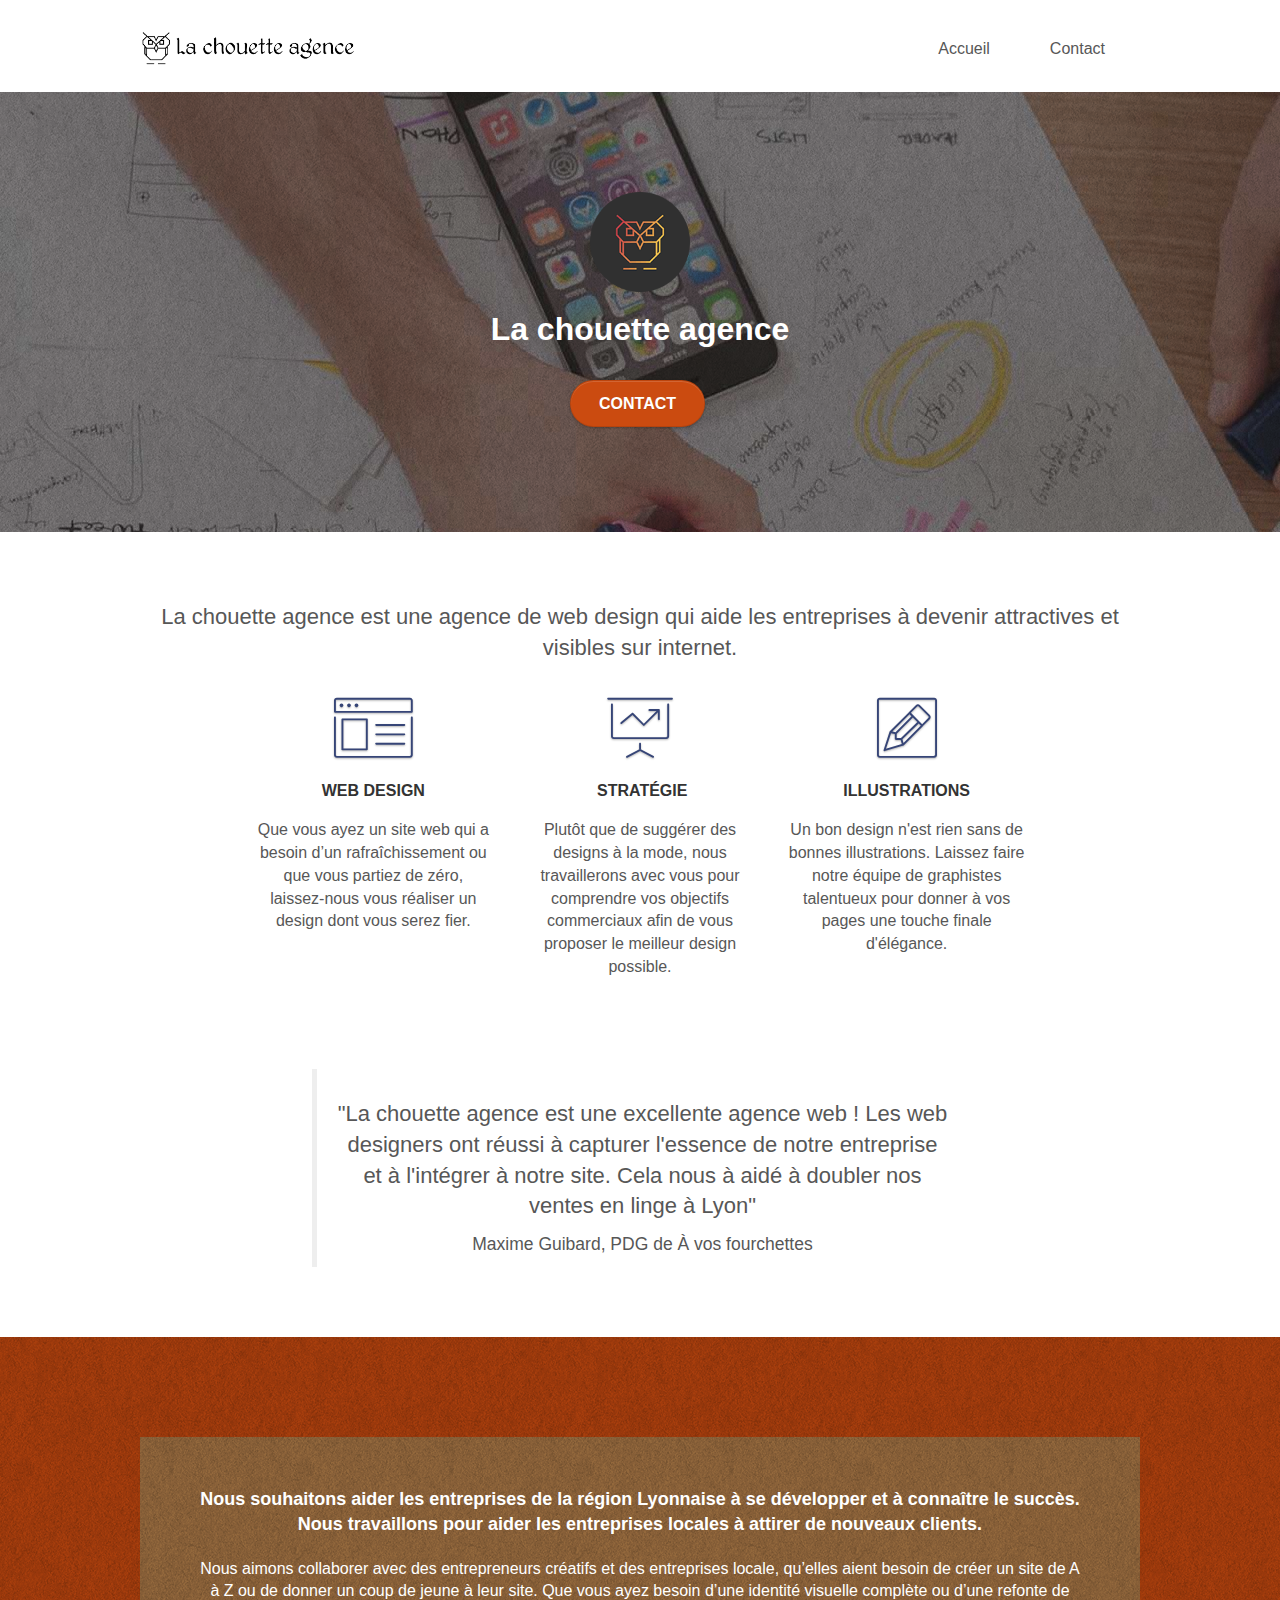
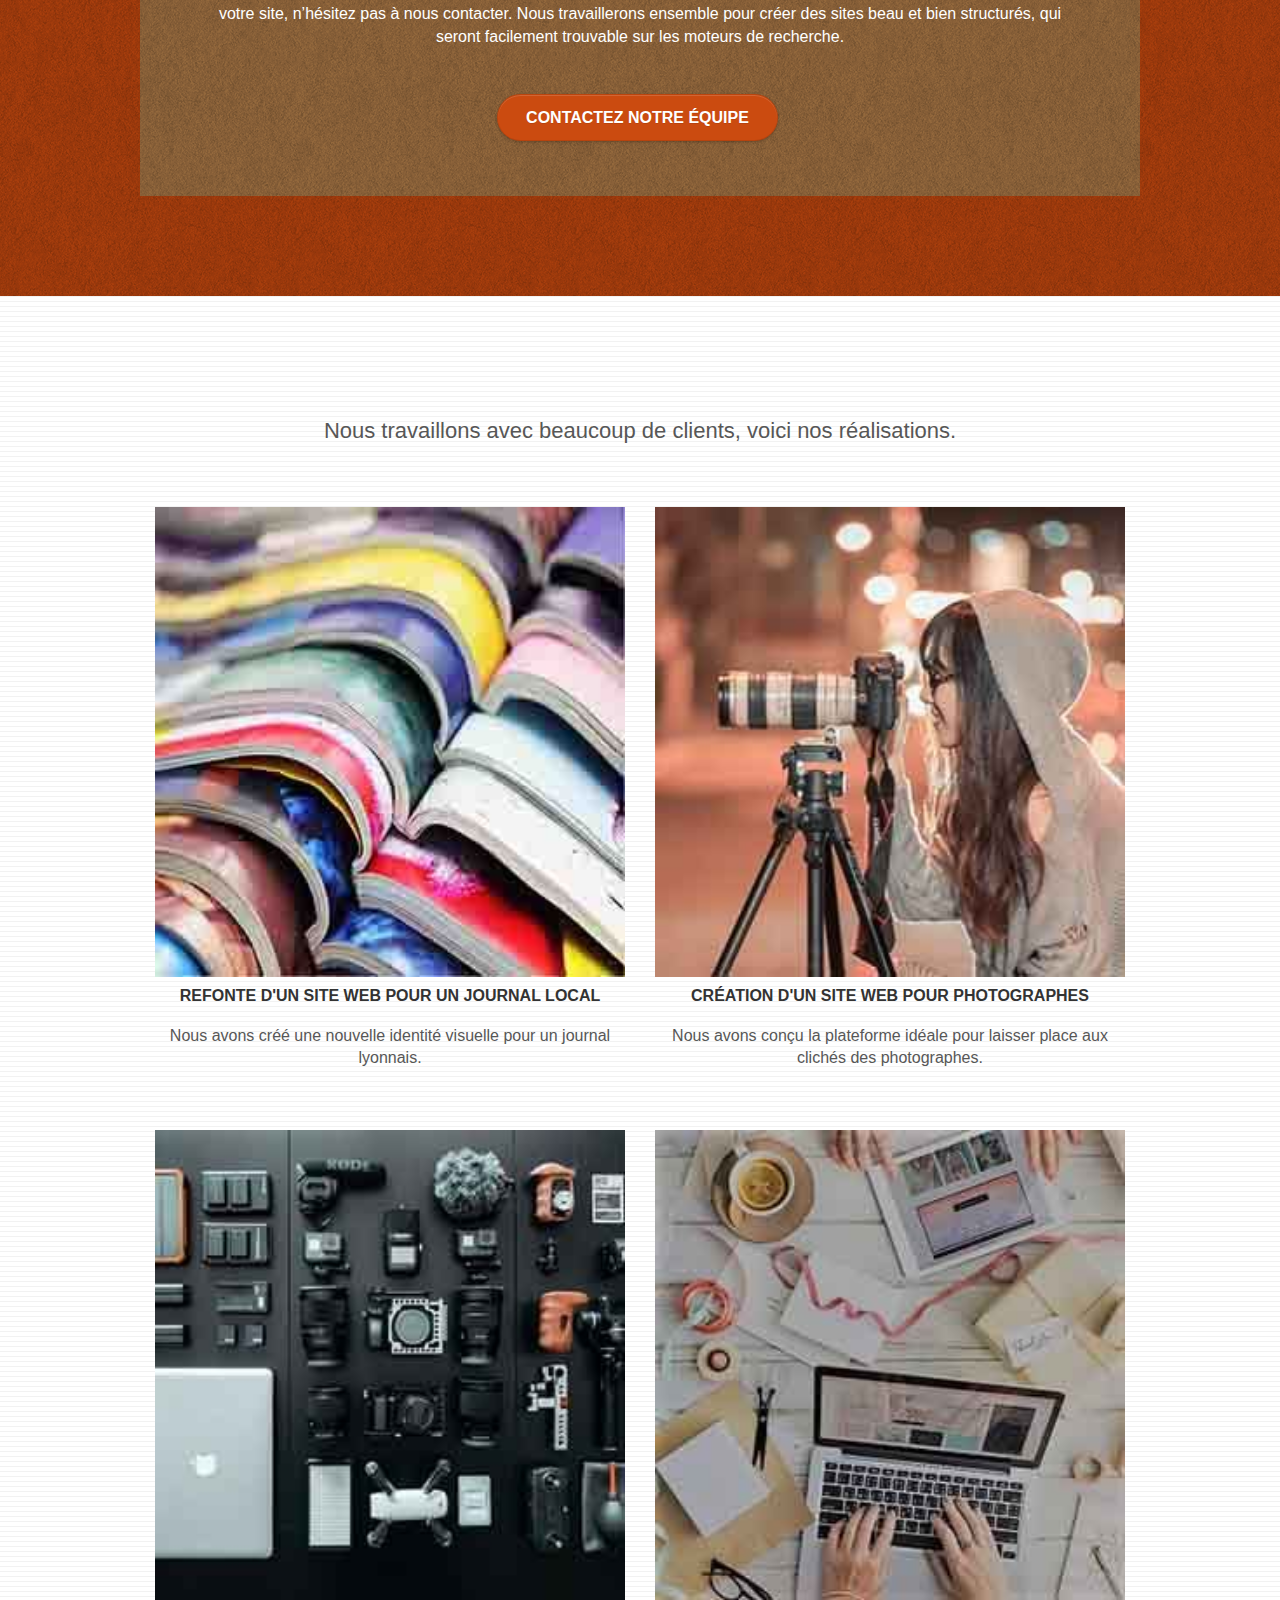
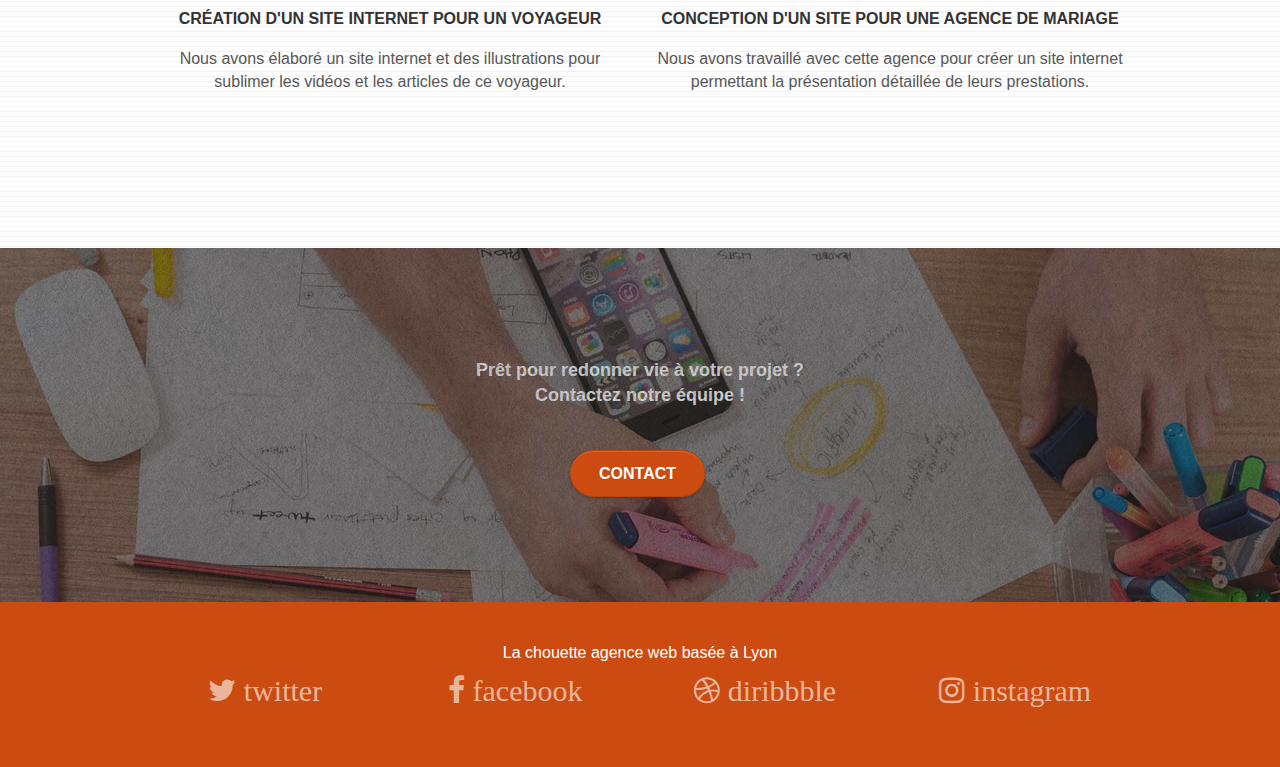
==== commit 29d3ae2b: "Fichier robots ajouté, modification apportée au niveau d'aaptabilité" ====
--- a/New/index.html
+++ b/New/index.html
@@ -18,7 +18,7 @@
 	<script src="./minjs/min.jquery.touchSwipe.js" defer></script>
 	<script src="./minjs/min.gmaps.js"></script>
 
-    <title>Entreprise web design à Lyon - La chouette agence</title>
+    <title>La chouette agence - Entreprise web design à Lyon</title>
 </head>
 <body>
 	<div class="page-container">
@@ -28,7 +28,9 @@
 					<div class="navbar-header">
 						<a class="navbar-brand"><img src="img/la-chouette-agence.png" alt="Lyon web design logo agence web meilleure agence" height="40" /></a>
 						<button id="nav-toggle" type="button" class="ui-navbar-toggle navbar-toggle" data-toggle="collapse" data-target=".navbar-1">
-							<span class="sr-only">Toggle navigation</span>
+							<span class="sr-only">
+								Toggle navigation
+							</span>
 							<span class="icon-bar"></span>
 							<span class="icon-bar"></span>
 							<span class="icon-bar"></span>
@@ -61,7 +63,7 @@
 							La chouette agence
 						</h1>
 						<div class="text-center">
-							<a href="contact.html" title="Contactez-nous" class="btn btn-lg btn-clean btn-rd cta-hero btn-atomic-tangerine" id="cta-hero">
+							<a href="contact.html" title="Contactez-nous" class="ltc-white btn btn-lg btn-clean btn-rd cta-hero btn-atomic-tangerine" id="cta-hero">
 								Contact
 							</a>
 						</div>
@@ -144,7 +146,7 @@
 							d’une refonte de votre site, n’hésitez pas à nous contacter. Nous travaillerons 
 							ensemble pour créer des sites beau et bien structurés, qui seront facilement trouvable 
 							sur les moteurs de recherche. <br><br>
-							<a class="ltc-white btn btn-lg btn-clean btn-rd cta-hero btn-atomic-tangerine" id="cta-hero" href="contact.html" title="Contactez notre équipe">
+							<a class="ltc-white btn btn-lg btn-clean btn-rd cta-hero btn-atomic-tangerine" href="contact.html" title="Contactez notre équipe">
 								Contactez notre équipe
 							</a><br>
 						</p>
@@ -212,7 +214,7 @@
 						Prêt pour redonner vie à votre projet ?<br>Contactez notre équipe !
 					</h2>
 					<div class="col-sm-12 text-center">
-						<a href="contact.html" title="Contactez-nous" class="btn btn-atomic-tangerine btn-clean btn-rd btn-lg cta-hero">
+						<a href="contact.html" title="Contactez-nous" class="ltc-white btn btn-atomic-tangerine btn-clean btn-rd btn-lg cta-hero">
 							Contact
 						</a>
 					</div>
@@ -231,28 +233,36 @@
 							<div class="col-sm-3">
 								<div class="text-center">
 									<a class="social" href="https://twitter.com/home?lang=fr" target="blanck" title="twitter">
-										<span class="fa fa-twitter icon-md">twitter</span>
+										<span class="fa fa-twitter icon-md">
+											twitter
+										</span>
 									</a>
 								</div>
 							</div>
 							<div class="col-sm-3">
 								<div class="text-center">
 									<a class="social" href="https://www.facebook.com/" target="blanck" title="facebook">
-										<span class="fa fa-facebook icon-md">facebook</span>
+										<span class="fa fa-facebook icon-md">
+											facebook
+										</span>
 									</a>
 								</div>
 							</div>
 							<div class="col-sm-3">
 								<div class="text-center">
 									<a class="social" href="https://dribbble.com/" target="blanck" title="dribbble">
-										<span class="fa fa-dribbble icon-md">diribbble</span>
+										<span class="fa fa-dribbble icon-md">
+											diribbble
+										</span>
 									</a>
 								</div>
 							</div>
 							<div class="col-sm-3">
 								<div class="text-center">
 									<a class="social" href="https://www.instagram.com/?hl=fr" target="blanck" title="instagram">
-										<span class="fa fa-instagram icon-md">instagram</span>
+										<span class="fa fa-instagram icon-md">
+											instagram
+										</span>
 									</a>
 								</div>
 							</div>
--- a/New/css/styles.css
+++ b/New/css/styles.css
@@ -719,7 +719,6 @@
 }
 
 .tight-width-whitespace {
-    max-width: 600px;
     margin: auto auto auto auto;
 }
 
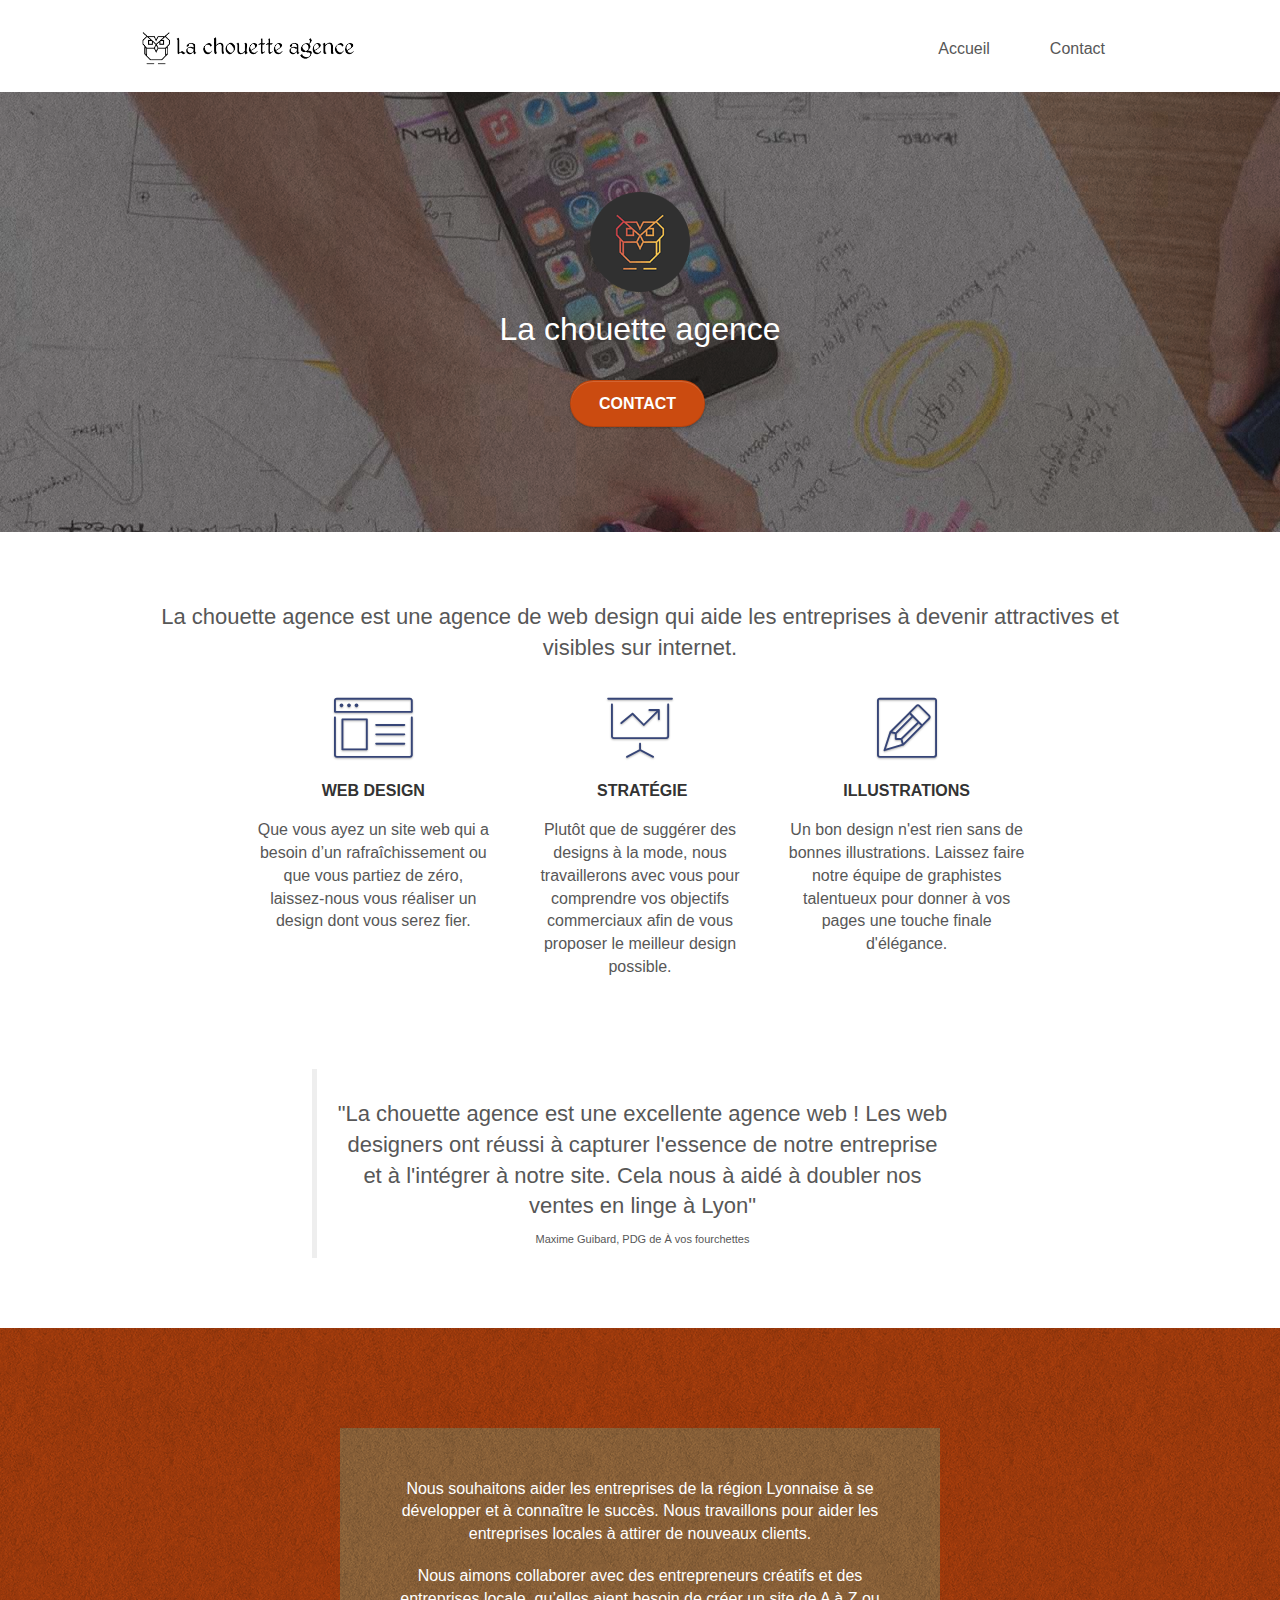
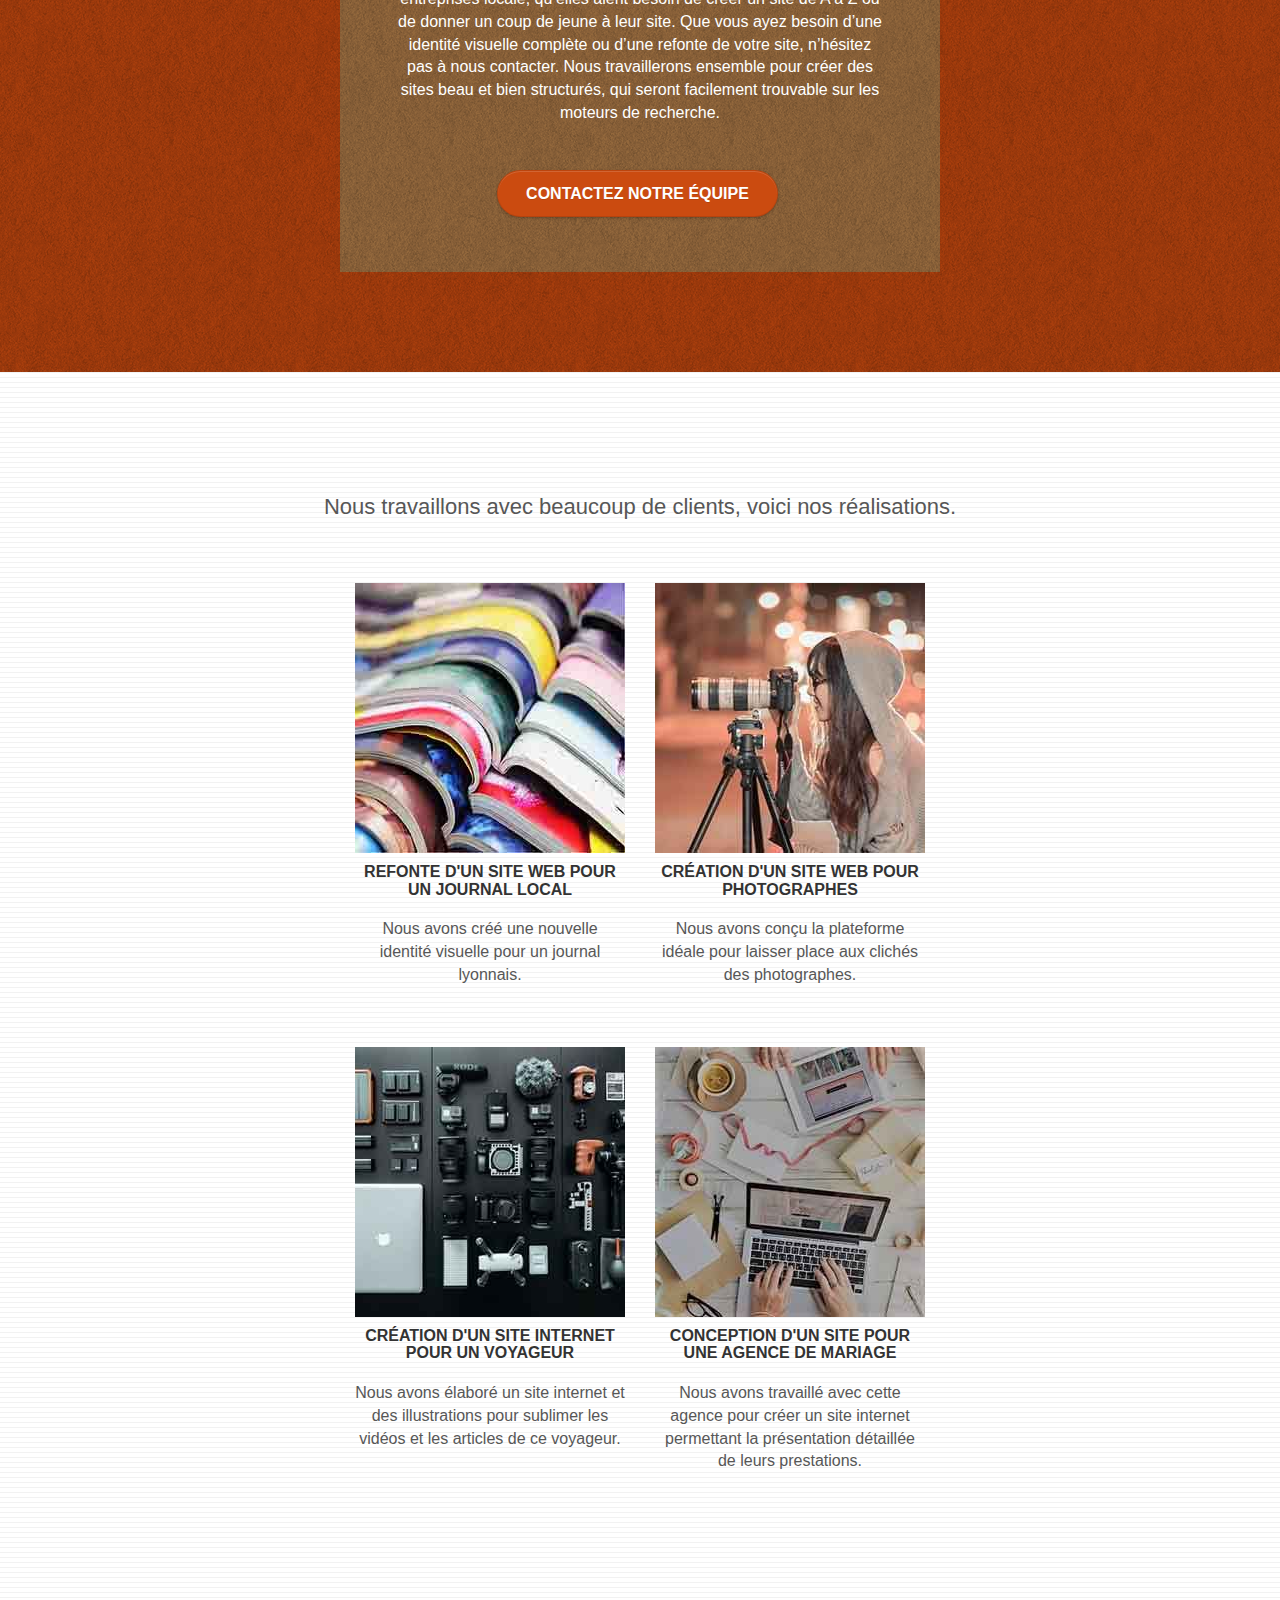
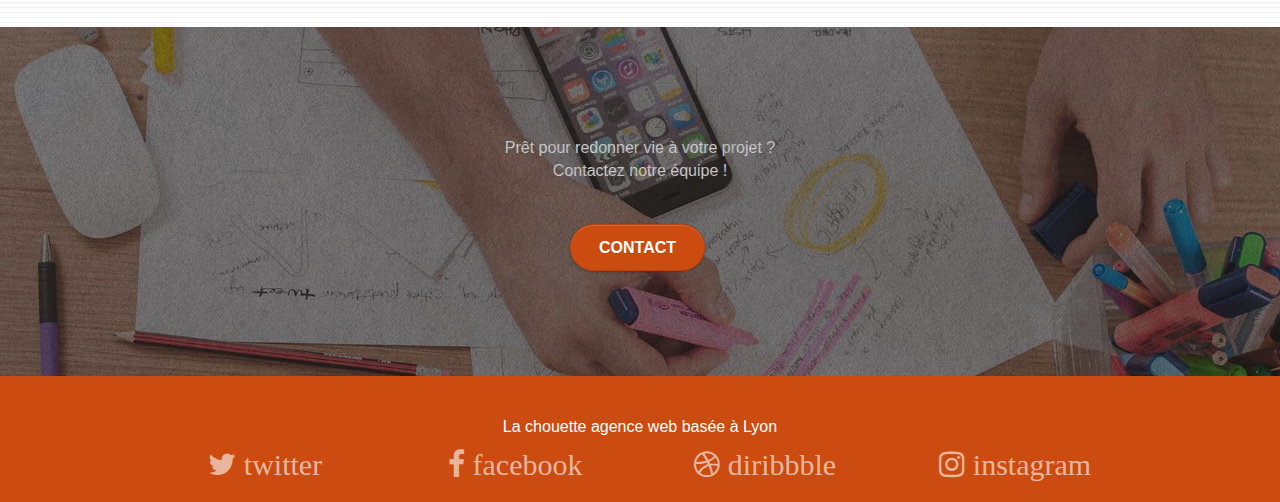
==== commit 1782fdbc: "Changement des fichiers css en mincss pour la production" ====
--- a/New/index.html
+++ b/New/index.html
@@ -7,16 +7,16 @@
 	<meta name="google-site-verification" content="ZfzNUzQDE25wI70sgTZrWutDLJr8I64or4PT4atkZJk" />
     <link rel="shortcut icon" type="image/jpg" href="img/favicon.jpg">
     
-	<link rel="stylesheet" type="text/css" href="css/bootstrap.css">
-	<link rel="stylesheet" type="text/css" href="css/styles.css">
-	<link rel="stylesheet" type="text/css" href="css/font-awesome.css">
-	<link rel="stylesheet" type="text/css" href="css/et-line.css">
+	<link rel="stylesheet" type="text/css" href="mincss/min.bootstrap.css">
+	<link rel="stylesheet" type="text/css" href="mincss/min.styles.css">
+	<link rel="stylesheet" type="text/css" href="mincss/min.font-awesome.css">
+	<link rel="stylesheet" type="text/css" href="mincss/min.et-line.css">
 	
-	<script src="./minjs/min.jquery-2.1.0.js"></script>
-	<script src="./minjs/min.bootstrap.js"></script>
-	<script src="./minjs/min.blocs.js"></script>
+	<script src="./minjs/min.jquery-2.1.0.js" defer></script>
+	<script src="./minjs/min.bootstrap.js" defer></script>
+	<script src="./minjs/min.blocs.js" defer></script>
 	<script src="./minjs/min.jquery.touchSwipe.js" defer></script>
-	<script src="./minjs/min.gmaps.js"></script>
+	<script src="./minjs/min.gmaps.js" defer></script>
 
     <title>La chouette agence - Entreprise web design à Lyon</title>
 </head>
--- a/New/mincss/min.styles.css
+++ b/New/mincss/min.styles.css
@@ -0,0 +1 @@
+body{margin:0;padding:0;background:#FFF;overflow-x:hidden;-webkit-font-smoothing:antialiased;-moz-osx-font-smoothing:grayscale}a,button{transition:all .3s ease-in-out;outline:none!important}a:hover{text-decoration:none;cursor:pointer}#page-loading-blocs-notifaction{position:fixed;top:0;bottom:0;width:100%;z-index:100000;background:#FFF url(img/pageload-spinner.gif) no-repeat center center}.bloc{width:100%;clear:both;background:50% 50% no-repeat;padding:0 50px;-webkit-background-size:cover;-moz-background-size:cover;-o-background-size:cover;background-size:cover;position:relative}.bloc .container{padding-left:0;padding-right:0}.bloc-lg{padding:100px 50px}.bloc-md{padding:50px}.bloc-sm{padding:20px 50px}.bg-center,.bg-l-edge,.bg-r-edge,.bg-t-edge,.bg-b-edge,.bg-tl-edge,.bg-bl-edge,.bg-tr-edge,.bg-br-edge,.bg-repeat{-webkit-background-size:auto!important;-moz-background-size:auto!important;-o-background-size:auto!important;background-size:auto!important}.bg-repeat{background:repeat}.bg-t-edge{background:top no-repeat}.bloc-bg-texture::before{content:"";background-size:2px 2px;position:absolute;top:0;bottom:0;left:0;right:0}.texture-paper::before{background:url(../img/texture-paper.png);background-size:280px 280px}.b-parallax{background-attachment:fixed}.d-bloc{color:rgba(255,255,255,.7)}.d-bloc button:hover{color:rgba(255,255,255,.9)}.d-bloc .icon-round,.d-bloc .icon-square,.d-bloc .icon-rounded,.d-bloc .icon-semi-rounded-a,.d-bloc .icon-semi-rounded-b{border-color:rgba(255,255,255,.9)}.d-bloc .divider-h span{border-color:rgba(255,255,255,.2)}.d-bloc .a-btn,.d-bloc .navbar a,.d-bloc .navbar-brand,.d-bloc a .icon-sm,.d-bloc a .icon-md,.d-bloc a .icon-lg,.d-bloc a .icon-xl,.d-bloc h1 a,.d-bloc h2 a,.d-bloc h3 a,.d-bloc h4 a,.d-bloc h5 a,.d-bloc h6 a,.d-bloc p a{color:rgba(255,255,255,.6)}.d-bloc .a-btn:hover,.d-bloc .navbar a:hover,.d-bloc .navbar-brand:hover,.d-bloc a:hover .icon-sm,.d-bloc a:hover .icon-md,.d-bloc a:hover .icon-lg,.d-bloc a:hover .icon-xl,.d-bloc h1 a:hover,.d-bloc h2 a:hover,.d-bloc h3 a:hover,.d-bloc h4 a:hover,.d-bloc h5 a:hover,.d-bloc h6 a:hover,.d-bloc p a:hover{color:rgba(255,255,255,1)}.d-bloc .navbar-toggle .icon-bar{background:rgba(255,255,255,1)}.d-bloc .btn-wire,.d-bloc .btn-wire:hover{color:rgba(255,255,255,1);border-color:rgba(255,255,255,1)}.d-bloc .panel{color:rgba(0,0,0,.5)}.d-bloc .panel button:hover{color:rgba(0,0,0,.7)}.d-bloc .panel icon{border-color:rgba(0,0,0,.7)}.d-bloc .panel .divider-h span{border-color:rgba(0,0,0,.1)}.d-bloc .panel .a-btn{color:rgba(0,0,0,.6)}.d-bloc .panel .a-btn:hover{color:rgba(0,0,0,1)}.d-bloc .panel .btn-wire,.d-bloc .panel .btn-wire:hover{color:rgba(0,0,0,.7);border-color:rgba(0,0,0,.3)}.d-bloc .panel,.l-bloc{color:rgba(0,0,0,.5)}.d-bloc .panel button:hover,.l-bloc button:hover{color:rgba(0,0,0,.7)}.l-bloc .icon-round,.l-bloc .icon-square,.l-bloc .icon-rounded,.l-bloc .icon-semi-rounded-a,.l-bloc .icon-semi-rounded-b{border-color:rgba(0,0,0,.7)}.d-bloc .panel .divider-h span,.l-bloc .divider-h span{border-color:rgba(0,0,0,.1)}.d-bloc .panel .a-btn,.l-bloc .a-btn,.l-bloc .navbar a,.l-bloc .navbar-brand,.l-bloc a .icon-sm,.l-bloc a .icon-md,.l-bloc a .icon-lg,.l-bloc a .icon-xl,.l-bloc h1 a,.l-bloc h2 a,.l-bloc h3 a,.l-bloc h4 a,.l-bloc h5 a,.l-bloc h6 a,.l-bloc p a{color:rgba(0,0,0,.6)}.d-bloc .panel .a-btn:hover,.l-bloc .a-btn:hover,.l-bloc .navbar a:hover,.l-bloc .navbar-brand:hover,.l-bloc a:hover .icon-sm,.l-bloc a:hover .icon-md,.l-bloc a:hover .icon-lg,.l-bloc a:hover .icon-xl,.l-bloc h1 a:hover,.l-bloc h2 a:hover,.l-bloc h3 a:hover,.l-bloc h4 a:hover,.l-bloc h5 a:hover,.l-bloc h6 a:hover,.l-bloc p a:hover{color:rgba(0,0,0,1)}.l-bloc .navbar-toggle .icon-bar{color:rgba(0,0,0,.6)}.d-bloc .panel .btn-wire,.d-bloc .panel .btn-wire:hover,.l-bloc .btn-wire,.l-bloc .btn-wire:hover{color:rgba(0,0,0,.7);border-color:rgba(0,0,0,.3)}.voffset{margin-top:30px}.voffset-lg{margin-top:80px}.row-no-gutters{margin-right:0;margin-left:0}.row.row-no-gutters > [class^="col-"],.row.row-no-gutters > [class*=" col-"]{padding-right:0;padding-left:0}.row--partenair{align-content:center;list-style:none;color:#fff}#bloc-1-hero h1{font-size:32px}.navbar{margin-bottom:0;z-index:1}.navbar-brand{height:auto;padding:3px 15px;font-size:25px;font-weight:400;font-weight:600;line-height:44px}.navbar-brand img{max-height:200px;margin:0 5px 0 0;display:inline}.navbar-brand img[src$=svg]{min-width:100px}.nav-center .navbar-brand img{margin:0}.navbar .nav{padding-top:2px;margin-right:-16px;float:right;z-index:1}.external_links{display:flex;justify-content:center;align-items:center;flex-direction:column}.external_links h3{font-size:1.1em;color:#fff!important}.links ul,li{list-style-type:none;padding-right:30px}.external_links-ul a{color:#fff!important}.contact_descript{text-align:center;font-size:medium;padding-top:30px}.nav > li{float:left;margin-top:4px;font-size:16px}.navbar-nav .open .dropdown-menu > li > a{text-align:inherit}.nav > li a:hover,.nav > li a:focus{background:transparent}.navbar-toggle{margin:10px 10px 0 0;border:0}.navbar-toggle:hover{background:transparent!important}.navbar-toggle .icon-bar{background-color:rgba(0,0,0,.5);width:26px}.nav-invert .navbar .nav{float:left}.nav-invert .navbar-header,.nav-invert .navbar-brand{float:right;position:relative;z-index:2}@media (min-width: 768px){.site-navigation{position:absolute;top:50%;right:20px;transform:translate(0,-50%);-webkit-transform:translateY(-50%)}.nav > li .dropdown-menu a,.nav > li .dropdown-menu a:hover{color:#484848}.nav-invert .site-navigation{left:0;right:0}.nav-center{text-align:center}.nav-center .navbar-header{width:100%}.nav-center .navbar-header,.nav-center .navbar-brand,.nav-center .nav > li{float:none;display:inline-block}.nav-center .site-navigation{position:relative;width:100%;right:0;margin-right:0;margin-top:20px}.nav-center.mini-nav .navbar-toggle{float:none;margin:10px auto 0}}.nav > li > .dropdown a{background:none!important;display:block;padding:14px 15px}nav .caret{margin:0 5px}.dropdown-menu .dropdown-menu{top:-8px;left:100%}.dropdown-menu .dropmenu-flow-right{top:100%;left:0;margin-left:-1px;border-top-left-radius:0;border-top-right-radius:0}.dropdown-menu .dropdown span{border:4px solid #000;border-top-color:transparent;border-right-color:transparent;border-bottom-color:transparent;margin:6px -5px 0 0 !important;float:right}.mg-md{margin-top:10px;margin-bottom:20px}.mg-lg{margin-top:10px;margin-bottom:40px}.btn{margin:0 5px 5px 0}.btn.pull-right{margin:0 0 5px 5px}.btn-d,.btn-d:hover,.btn-d:focus{color:#FFF;background:rgba(0,0,0,.3)}button{outline:none!important}.btn-rd{border-radius:40px}.btn-clean{border:1px solid rgba(0,0,0,.08);border-bottom-color:rgba(0,0,0,.1);text-shadow:0 1px 0 rgba(0,0,1,.1);box-shadow:0 1px 3px rgba(0,0,1,.25),inset 0 1px 0 0 rgba(255,255,255,.15)}.icon-md{font-size:30px!important}.icon-lg{font-size:60px!important}.sm-shadow{text-shadow:0 1px 2px rgba(0,0,0,.3)}.panel-sq,.panel-sq .panel-heading,.panel-sq .panel-footer{border-radius:0}.panel-rd{border-radius:30px}.panel-rd .panel-heading{border-radius:29px 29px 0 0}.panel-rd .panel-footer{border-radius:0 0 29px 29px}.form-control{border-color:rgba(0,0,0,.1);box-shadow:none}.scrollToTop{width:40px;height:40px;position:fixed;bottom:20px;right:20px;opacity:0;z-index:500;transition:all .3s ease-in-out}.scrollToTop span{margin-top:6px}.showScrollTop{font-size:14px;opacity:1}a[data-lightbox]{position:relative;display:block;text-align:center}a[data-lightbox]:hover::before{content:"+";font-family:"HelveticaNeue-Light","Helvetica Neue Light","Helvetica Neue",Helvetica,Arial;font-size:32px;width:50px;height:50px;margin-left:-25px;border-radius:50%;background:rgba(0,0,0,.6);color:#FFF;font-weight:100;z-index:1;position:absolute;top:50%;transform:translateY(-50%);-webkit-transform:translateY(-50%)}a[data-lightbox]:hover img{opacity:.6;-webkit-animation-fill-mode:none;animation-fill-mode:none}#lightbox-modal{display:flex;align-items:center}#lightbox-modal .modal-dialog{width:90%;max-width:900px;margin:0 auto}#lightbox-modal .modal-dialog img{max-height:90vh;margin:0 auto}.lightbox-caption{padding:20px;color:#FFF;background:rgba(0,0,0,.5);position:absolute;left:15px;right:15px;bottom:5px}.close-lightbox{color:#FFF;font-size:30px;position:absolute;top:20px;right:20px;z-index:20;background:rgba(0,0,0,.5);border:none;line-height:30px;padding:0 9px 5px;opacity:.3}.close-lightbox:hover,.next-lightbox:hover,.prev-lightbox:hover{opacity:1;color:#FFF}.next-lightbox,.prev-lightbox{font-size:20px;color:rgba(255,255,255,.9);background:rgba(0,0,0,.5);transition:all .2s ease-in-out;position:absolute;top:45%;z-index:1;opacity:.4}.next-lightbox{padding:6px 8px 1px 13px;right:25px}.prev-lightbox{padding:6px 13px 1px 10px;left:25px}.snapshot-lb .modal-body{padding-bottom:45px}.snapshot-lb .lightbox-caption{padding:0;color:rgba(0,0,0,.5);background:none}h1,h2,h3,h4,h5,h6,p,label,.btn,a{font-family:"helvetica";font-weight:400;color:#575757!important}.container{max-width:1000px}.hero-bloc-text{font-size:38px}.hero-bloc-text-sub{font-size:36px}.statement-bloc-text{line-height:26px;font-style:italic;font-size:20px;text-align:center;font-weight:lighter;max-width:520px;margin:auto}p{font-size:11px}.tight-width-whitespace{max-width:600px;margin:auto}.h1{font-size:20px;font-family:"Open Sans"}.cta-hero{margin-top:22px;color:#FFF!important;text-transform:uppercase;padding:12px 28px;font-size:16px;font-weight:700}.social{max-width:400px;margin:auto;display:inline}h2{font-size:22px;line-height:1.4em}h3{font-size:15px;text-transform:uppercase;font-weight:700;color:#333!important}.med-width-whitespace{max-width:800px;margin:auto;box-shadow:0 0 0 #000}h1{color:#333!important}h4{color:#333!important}.icons{margin-bottom:14px;margin-top:24px}.white{color:#FFF!important;font-size:medium}.text-center{font-size:medium}.portfolio-thumb{width:100%;height:auto;margin:auto}.portfolio-row{margin-bottom:44px;margin-top:50px}.avatar{box-shadow:0 4px 9px rgba(0,0,0,0.3)}.black-background{background-color:rgba(165,147,99,0.7);padding:40px}.bold-link{font-weight:900;text-decoration:underline!important}.bgc-white{background-color:#FFF}.bgc-dark-slate-blue{background-color:#364577}.bgc-atomic-tangerine{background-color:#CB4B10}.tc-white{color:#fff!important}.btn-atomic-tangerine{background:#CB4B10;color:#FFF!important}.btn-atomic-tangerine:hover{background:#CB4B10!important;color:#FFF!important}.ltc-white{color:#FFF!important}.ltc-white:hover{color:#ccc!important}.ltc-atomic-tangerine{color:#CB4B10!important}.ltc-atomic-tangerine:hover{color:#CB4B10!important}.icon-dark-slate-blue{color:#364577!important;border-color:#364577!important}.bg-dots-bg{background-image:url(../img/dots-bg.png)}.bg-lines-h2-bg{background-image:url(../img/lines-h2-bg.png)}.bg-banniere{background-image:url(../img/la-chouette-agence-banniere.jpg)}.bg-presentation{background-image:url(../img/image-de-presentation.jpg)}@media (max-width: 1024px){.bloc{padding-left:20px;padding-right:20px}.bloc.full-width-bloc,.bloc-tile-2.full-width-bloc .container,.bloc-tile-3.full-width-bloc .container,.bloc-tile-4.full-width-bloc .container{padding-left:0;padding-right:0}}@media (max-width: 992px) and (min-width: 768px){.navbar .nav{max-width:80%}.nav-center.navbar .nav{max-width:100%}}@media only screen and (min-device-width: 768px) and (max-device-width: 1024px) and (orientation: landscape){.b-parallax{background-attachment:scroll}}@media only screen and (min-device-width: 1024px) and (max-device-width: 1366px) and (-webkit-min-device-pixel-ratio: 1.5){.b-parallax{background-attachment:scroll}}@media (max-width: 991px){.container{width:100%}.b-parallax{background-attachment:scroll}.page-container,#hero-bloc{overflow-x:hidden;position:relative}.bloc{padding-left:constant(safe-area-inset-left);padding-right:constant(safe-area-inset-right)}.bloc-group,.bloc-group .bloc{display:block;width:100%}.bloc-fill-screen .fill-bloc-top-edge,.bloc-fill-screen .fill-bloc-bottom-edge{padding:0 20px;padding-left:constant(safe-area-inset-left);padding-right:constant(safe-area-inset-right)}}@media (max-width: 767px){.portfolio-thumb{width:50%;height:auto;margin:auto}.page-container{overflow-x:hidden;position:relative}h1,h2,h3,h4,h5,h6,p,#disqus_thread{padding-left:10px!important;padding-right:10px!important}.b-parallax{background-attachment:scroll}.navbar .nav{padding-top:0;border-top:1px solid rgba(0,0,0,.2);float:none!important}.navbar.row{margin-left:0;margin-right:0}.site-navigation{position:inherit;transform:none;-webkit-transform:none;-ms-transform:none}.nav > li{margin-top:0;border-bottom:1px solid rgba(0,0,0,.1);background:rgba(0,0,0,.05);text-align:left;padding-left:15px;width:100%}.nav > li:hover{background:rgba(0,0,0,.08)}.dropdown .dropdown a .caret{float:none;margin:5px 0 0 10px !important;border:4px solid #000;border-bottom-color:transparent;border-right-color:transparent;border-left-color:transparent}#hero-bloc .navbar .nav{background:rgba(0,0,0,.8)}#hero-bloc .navbar .nav a{color:rgba(255,255,255,.6)}.hero{padding:50px 0}.hero-nav{left:-1px;right:-1px}.navbar-collapse{padding:0;overflow-x:hidden;-webkit-box-shadow:none;box-shadow:none}.navbar-brand img{max-height:40px;width:auto}.nav-invert .navbar-header{float:none;width:100%}.nav-invert .navbar-toggle{float:left;margin-left:10px}.bloc{padding-left:0;padding-right:0}.bloc-xxl,.bloc-xl,.bloc-lg{padding:40px 0}.bloc-sm,.bloc-md{padding-left:0;padding-right:0}.bloc-tile-2 .container,.bloc-tile-3 .container,.bloc-tile-4 .container,.bloc-fill-screen .fill-bloc-top-edge,.bloc-fill-screen .fill-bloc-bottom-edge{padding-left:0;padding-right:0}.a-block{padding:0 10px}.btn-dwn{display:none}.voffset{margin-top:5px}.voffset-md{margin-top:20px}.voffset-lg{margin-top:30px}form{padding:5px}.close-lightbox{display:inline-block}.blocsapp-device-iphone5{background-size:216px 425px;padding-top:60px;width:216px;height:425px}.blocsapp-device-iphone5 img{width:180px;height:320px}}@media (max-width: 400px){.bloc{padding-left:0;padding-right:0}}@media (max-width: 767px){.bloc-mob-center-text{text-align:center}}--- a/New/mincss/min.et-line.css
+++ b/New/mincss/min.et-line.css
@@ -0,0 +1 @@
+@font-face{font-family:et-line;src:url(../fonts/et-line.eot);src:url(../fonts/et-line.eot?#iefix) format("embedded-opentype"),url(../fonts/et-line.woff) format("woff"),url(../fonts/et-line.ttf) format("truetype"),url(../fonts/et-line.svg#et-line) format("svg");font-weight:400;font-style:normal}.et-icon-adjustments,.et-icon-alarmclock,.et-icon-anchor,.et-icon-aperture,.et-icon-attachment,.et-icon-bargraph,.et-icon-basket,.et-icon-beaker,.et-icon-bike,.et-icon-book-open,.et-icon-briefcase,.et-icon-browser,.et-icon-calendar,.et-icon-camera,.et-icon-caution,.et-icon-chat,.et-icon-circle-compass,.et-icon-clipboard,.et-icon-clock,.et-icon-cloud,.et-icon-compass,.et-icon-desktop,.et-icon-dial,.et-icon-document,.et-icon-documents,.et-icon-download,.et-icon-dribbble,.et-icon-edit,.et-icon-envelope,.et-icon-expand,.et-icon-facebook,.et-icon-flag,.et-icon-focus,.et-icon-gears,.et-icon-genius,.et-icon-gift,.et-icon-global,.et-icon-globe,.et-icon-googleplus,.et-icon-grid,.et-icon-happy,.et-icon-hazardous,.et-icon-heart,.et-icon-hotairballoon,.et-icon-hourglass,.et-icon-key,.et-icon-laptop,.et-icon-layers,.et-icon-lifesaver,.et-icon-lightbulb,.et-icon-linegraph,.et-icon-linkedin,.et-icon-lock,.et-icon-magnifying-glass,.et-icon-map,.et-icon-map-pin,.et-icon-megaphone,.et-icon-mic,.et-icon-mobile,.et-icon-newspaper,.et-icon-notebook,.et-icon-paintbrush,.et-icon-paperclip,.et-icon-pencil,.et-icon-phone,.et-icon-picture,.et-icon-pictures,.et-icon-piechart,.et-icon-presentation,.et-icon-pricetags,.et-icon-printer,.et-icon-profile-female,.et-icon-profile-male,.et-icon-puzzle,.et-icon-quote,.et-icon-recycle,.et-icon-refresh,.et-icon-ribbon,.et-icon-rss,.et-icon-sad,.et-icon-scissors,.et-icon-scope,.et-icon-search,.et-icon-shield,.et-icon-speedometer,.et-icon-strategy,.et-icon-streetsign,.et-icon-tablet,.et-icon-target,.et-icon-telescope,.et-icon-toolbox,.et-icon-tools,.et-icon-tools-2,.et-icon-trophy,.et-icon-tumblr,.et-icon-twitter,.et-icon-upload,.et-icon-video,.et-icon-wallet,.et-icon-wine{font-family:et-line;speak:none;font-style:normal;font-weight:400;font-variant:normal;text-transform:none;line-height:1;-webkit-font-smoothing:antialiased;-moz-osx-font-smoothing:grayscale;display:inline-block}.et-icon-mobile:before{content:"\e000"}.et-icon-laptop:before{content:"\e001"}.et-icon-desktop:before{content:"\e002"}.et-icon-tablet:before{content:"\e003"}.et-icon-phone:before{content:"\e004"}.et-icon-document:before{content:"\e005"}.et-icon-documents:before{content:"\e006"}.et-icon-search:before{content:"\e007"}.et-icon-clipboard:before{content:"\e008"}.et-icon-newspaper:before{content:"\e009"}.et-icon-notebook:before{content:"\e00a"}.et-icon-book-open:before{content:"\e00b"}.et-icon-browser:before{content:"\e00c"}.et-icon-calendar:before{content:"\e00d"}.et-icon-presentation:before{content:"\e00e"}.et-icon-picture:before{content:"\e00f"}.et-icon-pictures:before{content:"\e010"}.et-icon-video:before{content:"\e011"}.et-icon-camera:before{content:"\e012"}.et-icon-printer:before{content:"\e013"}.et-icon-toolbox:before{content:"\e014"}.et-icon-briefcase:before{content:"\e015"}.et-icon-wallet:before{content:"\e016"}.et-icon-gift:before{content:"\e017"}.et-icon-bargraph:before{content:"\e018"}.et-icon-grid:before{content:"\e019"}.et-icon-expand:before{content:"\e01a"}.et-icon-focus:before{content:"\e01b"}.et-icon-edit:before{content:"\e01c"}.et-icon-adjustments:before{content:"\e01d"}.et-icon-ribbon:before{content:"\e01e"}.et-icon-hourglass:before{content:"\e01f"}.et-icon-lock:before{content:"\e020"}.et-icon-megaphone:before{content:"\e021"}.et-icon-shield:before{content:"\e022"}.et-icon-trophy:before{content:"\e023"}.et-icon-flag:before{content:"\e024"}.et-icon-map:before{content:"\e025"}.et-icon-puzzle:before{content:"\e026"}.et-icon-basket:before{content:"\e027"}.et-icon-envelope:before{content:"\e028"}.et-icon-streetsign:before{content:"\e029"}.et-icon-telescope:before{content:"\e02a"}.et-icon-gears:before{content:"\e02b"}.et-icon-key:before{content:"\e02c"}.et-icon-paperclip:before{content:"\e02d"}.et-icon-attachment:before{content:"\e02e"}.et-icon-pricetags:before{content:"\e02f"}.et-icon-lightbulb:before{content:"\e030"}.et-icon-layers:before{content:"\e031"}.et-icon-pencil:before{content:"\e032"}.et-icon-tools:before{content:"\e033"}.et-icon-tools-2:before{content:"\e034"}.et-icon-scissors:before{content:"\e035"}.et-icon-paintbrush:before{content:"\e036"}.et-icon-magnifying-glass:before{content:"\e037"}.et-icon-circle-compass:before{content:"\e038"}.et-icon-linegraph:before{content:"\e039"}.et-icon-mic:before{content:"\e03a"}.et-icon-strategy:before{content:"\e03b"}.et-icon-beaker:before{content:"\e03c"}.et-icon-caution:before{content:"\e03d"}.et-icon-recycle:before{content:"\e03e"}.et-icon-anchor:before{content:"\e03f"}.et-icon-profile-male:before{content:"\e040"}.et-icon-profile-female:before{content:"\e041"}.et-icon-bike:before{content:"\e042"}.et-icon-wine:before{content:"\e043"}.et-icon-hotairballoon:before{content:"\e044"}.et-icon-globe:before{content:"\e045"}.et-icon-genius:before{content:"\e046"}.et-icon-map-pin:before{content:"\e047"}.et-icon-dial:before{content:"\e048"}.et-icon-chat:before{content:"\e049"}.et-icon-heart:before{content:"\e04a"}.et-icon-cloud:before{content:"\e04b"}.et-icon-upload:before{content:"\e04c"}.et-icon-download:before{content:"\e04d"}.et-icon-target:before{content:"\e04e"}.et-icon-hazardous:before{content:"\e04f"}.et-icon-piechart:before{content:"\e050"}.et-icon-speedometer:before{content:"\e051"}.et-icon-global:before{content:"\e052"}.et-icon-compass:before{content:"\e053"}.et-icon-lifesaver:before{content:"\e054"}.et-icon-clock:before{content:"\e055"}.et-icon-aperture:before{content:"\e056"}.et-icon-quote:before{content:"\e057"}.et-icon-scope:before{content:"\e058"}.et-icon-alarmclock:before{content:"\e059"}.et-icon-refresh:before{content:"\e05a"}.et-icon-happy:before{content:"\e05b"}.et-icon-sad:before{content:"\e05c"}.et-icon-facebook:before{content:"\e05d"}.et-icon-twitter:before{content:"\e05e"}.et-icon-googleplus:before{content:"\e05f"}.et-icon-rss:before{content:"\e060"}.et-icon-tumblr:before{content:"\e061"}.et-icon-linkedin:before{content:"\e062"}.et-icon-dribbble:before{content:"\e063"}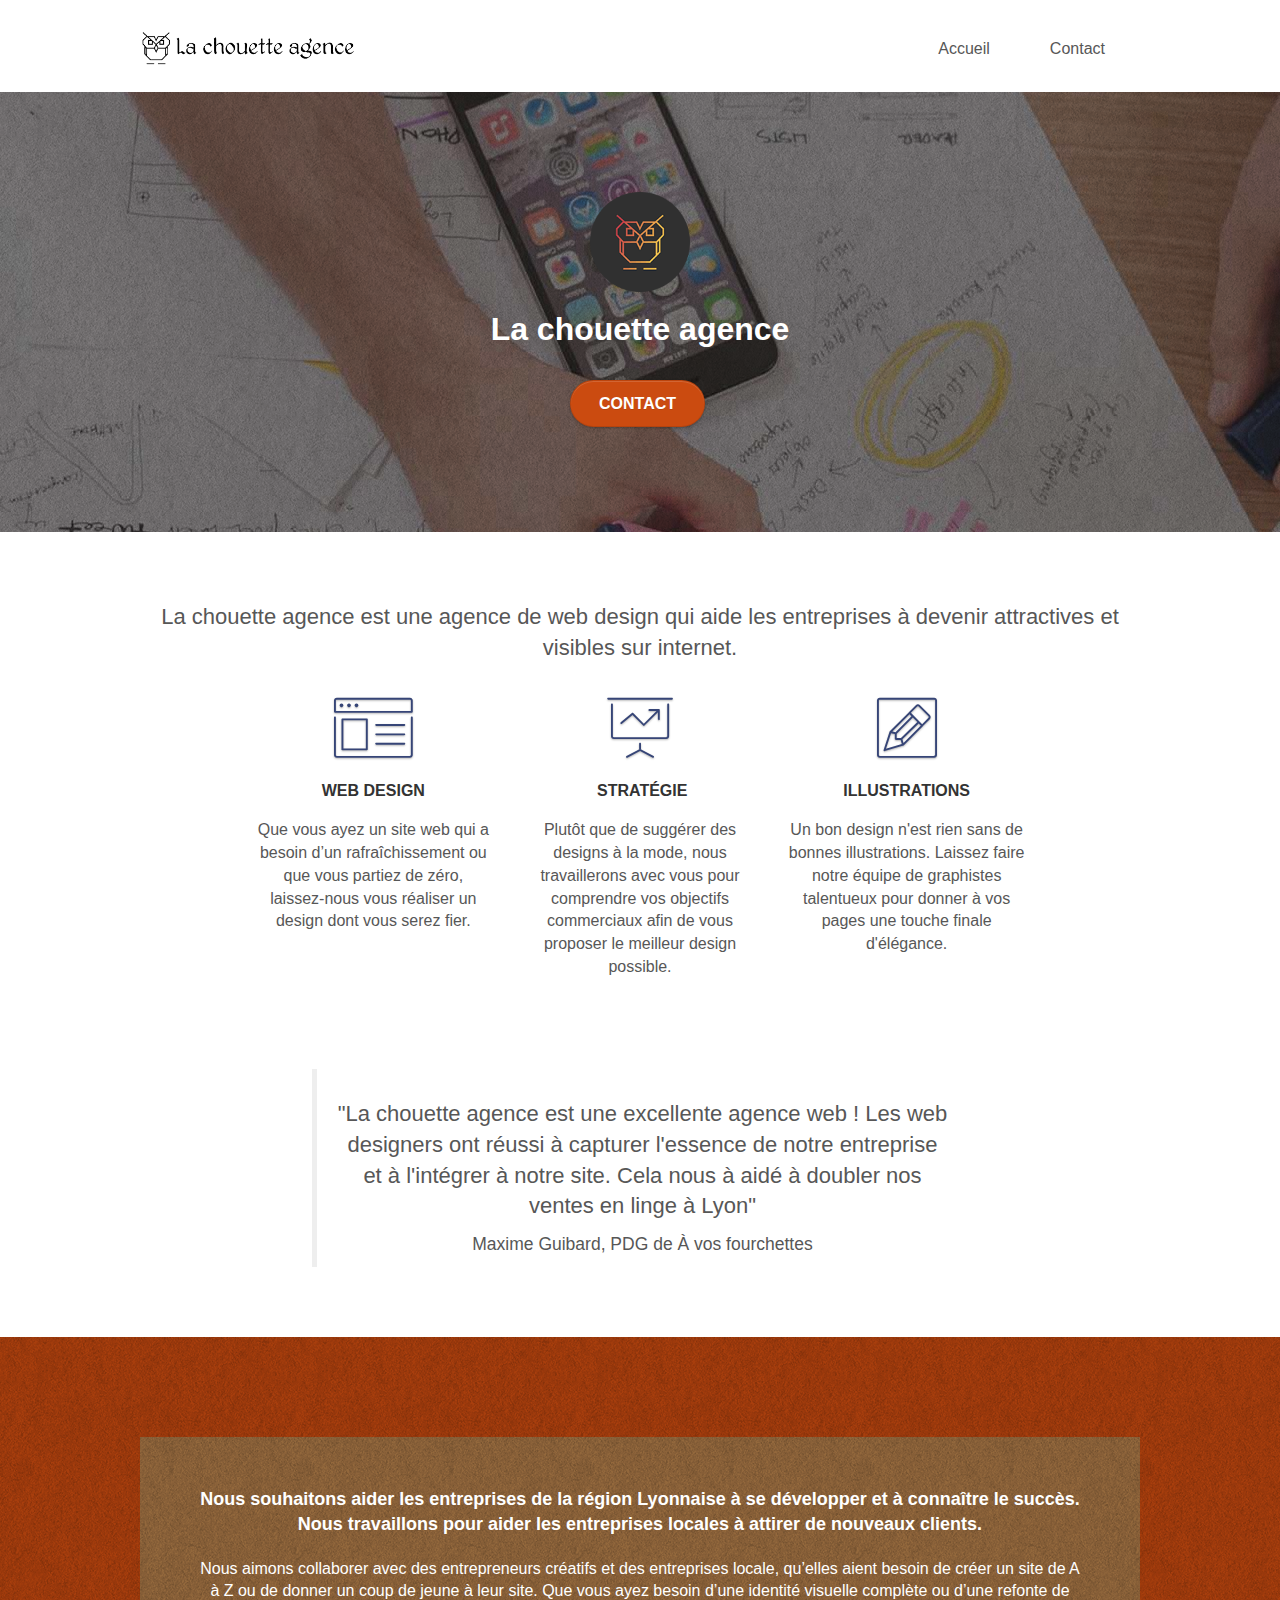
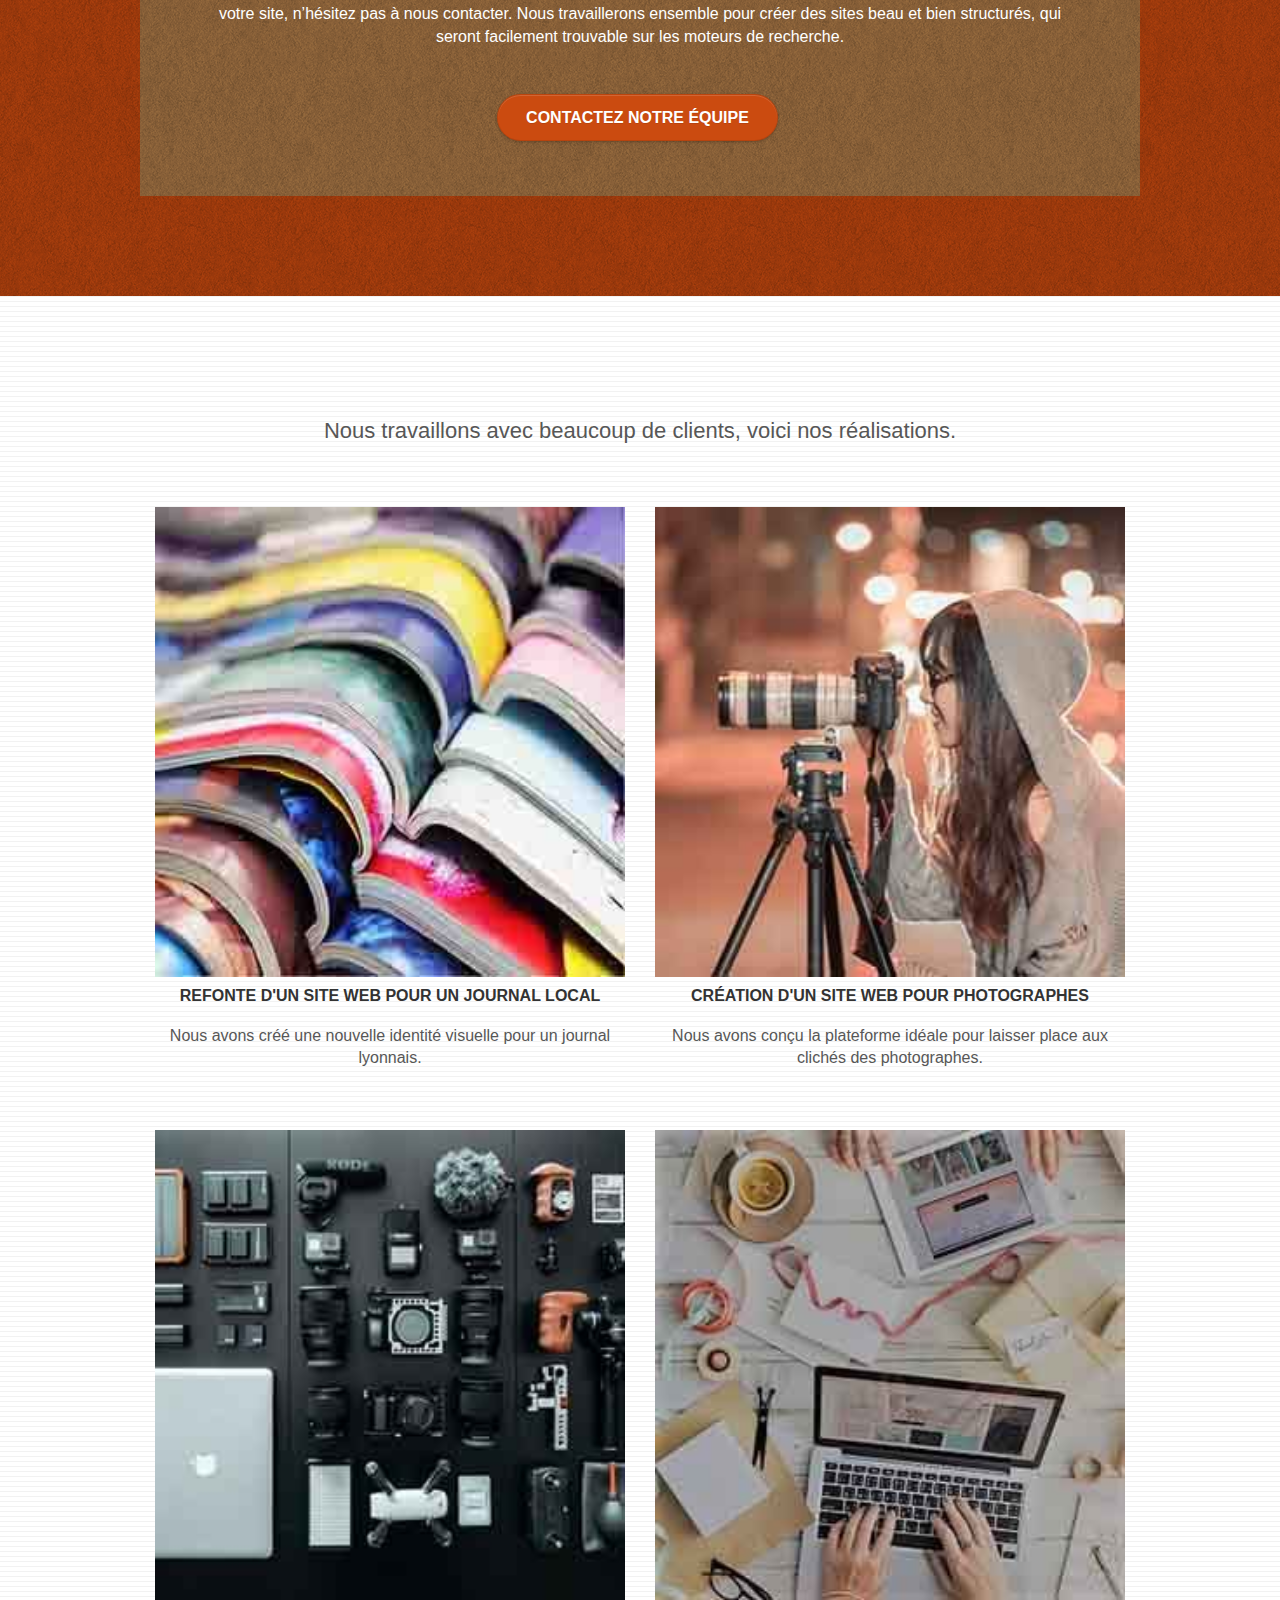
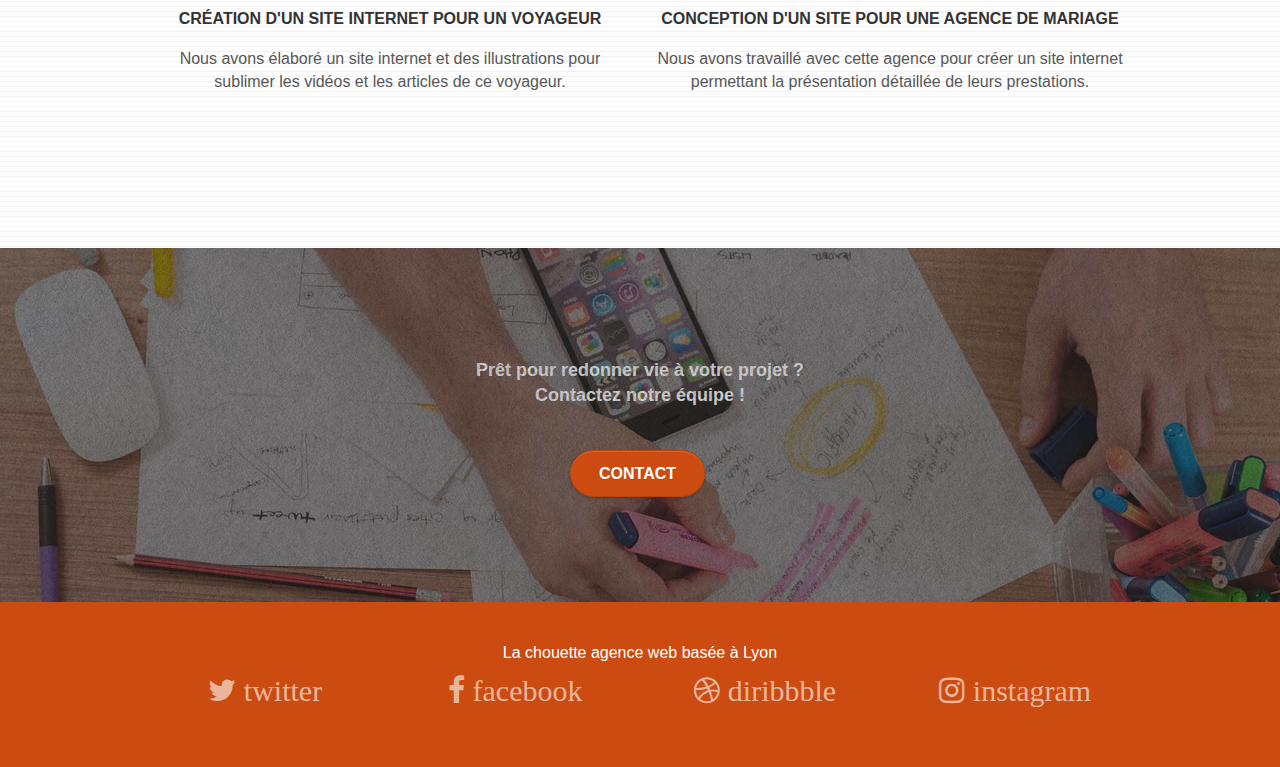
==== commit a595994c: "Update index.html" ====
--- a/New/index.html
+++ b/New/index.html
@@ -214,7 +214,7 @@
 						Prêt pour redonner vie à votre projet ?<br>Contactez notre équipe !
 					</h2>
 					<div class="col-sm-12 text-center">
-						<a href="contact.html" title="Contactez-nous" class="ltc-white btn btn-atomic-tangerine btn-clean btn-rd btn-lg cta-hero">
+						<a href="https://www.simplewebs.fr/contact-simplewebs.html" title="Contactez-nous" class="ltc-white btn btn-atomic-tangerine btn-clean btn-rd btn-lg cta-hero">
 							Contact
 						</a>
 					</div>
@@ -273,4 +273,4 @@
 		</footer>
 	</div>
 </body>
-</html>+</html>
--- a/New/mincss/min.styles.css
+++ b/New/mincss/min.styles.css
@@ -1 +1 @@
-body{margin:0;padding:0;background:#FFF;overflow-x:hidden;-webkit-font-smoothing:antialiased;-moz-osx-font-smoothing:grayscale}a,button{transition:all .3s ease-in-out;outline:none!important}a:hover{text-decoration:none;cursor:pointer}#page-loading-blocs-notifaction{position:fixed;top:0;bottom:0;width:100%;z-index:100000;background:#FFF url(img/pageload-spinner.gif) no-repeat center center}.bloc{width:100%;clear:both;background:50% 50% no-repeat;padding:0 50px;-webkit-background-size:cover;-moz-background-size:cover;-o-background-size:cover;background-size:cover;position:relative}.bloc .container{padding-left:0;padding-right:0}.bloc-lg{padding:100px 50px}.bloc-md{padding:50px}.bloc-sm{padding:20px 50px}.bg-center,.bg-l-edge,.bg-r-edge,.bg-t-edge,.bg-b-edge,.bg-tl-edge,.bg-bl-edge,.bg-tr-edge,.bg-br-edge,.bg-repeat{-webkit-background-size:auto!important;-moz-background-size:auto!important;-o-background-size:auto!important;background-size:auto!important}.bg-repeat{background:repeat}.bg-t-edge{background:top no-repeat}.bloc-bg-texture::before{content:"";background-size:2px 2px;position:absolute;top:0;bottom:0;left:0;right:0}.texture-paper::before{background:url(../img/texture-paper.png);background-size:280px 280px}.b-parallax{background-attachment:fixed}.d-bloc{color:rgba(255,255,255,.7)}.d-bloc button:hover{color:rgba(255,255,255,.9)}.d-bloc .icon-round,.d-bloc .icon-square,.d-bloc .icon-rounded,.d-bloc .icon-semi-rounded-a,.d-bloc .icon-semi-rounded-b{border-color:rgba(255,255,255,.9)}.d-bloc .divider-h span{border-color:rgba(255,255,255,.2)}.d-bloc .a-btn,.d-bloc .navbar a,.d-bloc .navbar-brand,.d-bloc a .icon-sm,.d-bloc a .icon-md,.d-bloc a .icon-lg,.d-bloc a .icon-xl,.d-bloc h1 a,.d-bloc h2 a,.d-bloc h3 a,.d-bloc h4 a,.d-bloc h5 a,.d-bloc h6 a,.d-bloc p a{color:rgba(255,255,255,.6)}.d-bloc .a-btn:hover,.d-bloc .navbar a:hover,.d-bloc .navbar-brand:hover,.d-bloc a:hover .icon-sm,.d-bloc a:hover .icon-md,.d-bloc a:hover .icon-lg,.d-bloc a:hover .icon-xl,.d-bloc h1 a:hover,.d-bloc h2 a:hover,.d-bloc h3 a:hover,.d-bloc h4 a:hover,.d-bloc h5 a:hover,.d-bloc h6 a:hover,.d-bloc p a:hover{color:rgba(255,255,255,1)}.d-bloc .navbar-toggle .icon-bar{background:rgba(255,255,255,1)}.d-bloc .btn-wire,.d-bloc .btn-wire:hover{color:rgba(255,255,255,1);border-color:rgba(255,255,255,1)}.d-bloc .panel{color:rgba(0,0,0,.5)}.d-bloc .panel button:hover{color:rgba(0,0,0,.7)}.d-bloc .panel icon{border-color:rgba(0,0,0,.7)}.d-bloc .panel .divider-h span{border-color:rgba(0,0,0,.1)}.d-bloc .panel .a-btn{color:rgba(0,0,0,.6)}.d-bloc .panel .a-btn:hover{color:rgba(0,0,0,1)}.d-bloc .panel .btn-wire,.d-bloc .panel .btn-wire:hover{color:rgba(0,0,0,.7);border-color:rgba(0,0,0,.3)}.d-bloc .panel,.l-bloc{color:rgba(0,0,0,.5)}.d-bloc .panel button:hover,.l-bloc button:hover{color:rgba(0,0,0,.7)}.l-bloc .icon-round,.l-bloc .icon-square,.l-bloc .icon-rounded,.l-bloc .icon-semi-rounded-a,.l-bloc .icon-semi-rounded-b{border-color:rgba(0,0,0,.7)}.d-bloc .panel .divider-h span,.l-bloc .divider-h span{border-color:rgba(0,0,0,.1)}.d-bloc .panel .a-btn,.l-bloc .a-btn,.l-bloc .navbar a,.l-bloc .navbar-brand,.l-bloc a .icon-sm,.l-bloc a .icon-md,.l-bloc a .icon-lg,.l-bloc a .icon-xl,.l-bloc h1 a,.l-bloc h2 a,.l-bloc h3 a,.l-bloc h4 a,.l-bloc h5 a,.l-bloc h6 a,.l-bloc p a{color:rgba(0,0,0,.6)}.d-bloc .panel .a-btn:hover,.l-bloc .a-btn:hover,.l-bloc .navbar a:hover,.l-bloc .navbar-brand:hover,.l-bloc a:hover .icon-sm,.l-bloc a:hover .icon-md,.l-bloc a:hover .icon-lg,.l-bloc a:hover .icon-xl,.l-bloc h1 a:hover,.l-bloc h2 a:hover,.l-bloc h3 a:hover,.l-bloc h4 a:hover,.l-bloc h5 a:hover,.l-bloc h6 a:hover,.l-bloc p a:hover{color:rgba(0,0,0,1)}.l-bloc .navbar-toggle .icon-bar{color:rgba(0,0,0,.6)}.d-bloc .panel .btn-wire,.d-bloc .panel .btn-wire:hover,.l-bloc .btn-wire,.l-bloc .btn-wire:hover{color:rgba(0,0,0,.7);border-color:rgba(0,0,0,.3)}.voffset{margin-top:30px}.voffset-lg{margin-top:80px}.row-no-gutters{margin-right:0;margin-left:0}.row.row-no-gutters > [class^="col-"],.row.row-no-gutters > [class*=" col-"]{padding-right:0;padding-left:0}.row--partenair{align-content:center;list-style:none;color:#fff}#bloc-1-hero h1{font-size:32px}.navbar{margin-bottom:0;z-index:1}.navbar-brand{height:auto;padding:3px 15px;font-size:25px;font-weight:400;font-weight:600;line-height:44px}.navbar-brand img{max-height:200px;margin:0 5px 0 0;display:inline}.navbar-brand img[src$=svg]{min-width:100px}.nav-center .navbar-brand img{margin:0}.navbar .nav{padding-top:2px;margin-right:-16px;float:right;z-index:1}.external_links{display:flex;justify-content:center;align-items:center;flex-direction:column}.external_links h3{font-size:1.1em;color:#fff!important}.links ul,li{list-style-type:none;padding-right:30px}.external_links-ul a{color:#fff!important}.contact_descript{text-align:center;font-size:medium;padding-top:30px}.nav > li{float:left;margin-top:4px;font-size:16px}.navbar-nav .open .dropdown-menu > li > a{text-align:inherit}.nav > li a:hover,.nav > li a:focus{background:transparent}.navbar-toggle{margin:10px 10px 0 0;border:0}.navbar-toggle:hover{background:transparent!important}.navbar-toggle .icon-bar{background-color:rgba(0,0,0,.5);width:26px}.nav-invert .navbar .nav{float:left}.nav-invert .navbar-header,.nav-invert .navbar-brand{float:right;position:relative;z-index:2}@media (min-width: 768px){.site-navigation{position:absolute;top:50%;right:20px;transform:translate(0,-50%);-webkit-transform:translateY(-50%)}.nav > li .dropdown-menu a,.nav > li .dropdown-menu a:hover{color:#484848}.nav-invert .site-navigation{left:0;right:0}.nav-center{text-align:center}.nav-center .navbar-header{width:100%}.nav-center .navbar-header,.nav-center .navbar-brand,.nav-center .nav > li{float:none;display:inline-block}.nav-center .site-navigation{position:relative;width:100%;right:0;margin-right:0;margin-top:20px}.nav-center.mini-nav .navbar-toggle{float:none;margin:10px auto 0}}.nav > li > .dropdown a{background:none!important;display:block;padding:14px 15px}nav .caret{margin:0 5px}.dropdown-menu .dropdown-menu{top:-8px;left:100%}.dropdown-menu .dropmenu-flow-right{top:100%;left:0;margin-left:-1px;border-top-left-radius:0;border-top-right-radius:0}.dropdown-menu .dropdown span{border:4px solid #000;border-top-color:transparent;border-right-color:transparent;border-bottom-color:transparent;margin:6px -5px 0 0 !important;float:right}.mg-md{margin-top:10px;margin-bottom:20px}.mg-lg{margin-top:10px;margin-bottom:40px}.btn{margin:0 5px 5px 0}.btn.pull-right{margin:0 0 5px 5px}.btn-d,.btn-d:hover,.btn-d:focus{color:#FFF;background:rgba(0,0,0,.3)}button{outline:none!important}.btn-rd{border-radius:40px}.btn-clean{border:1px solid rgba(0,0,0,.08);border-bottom-color:rgba(0,0,0,.1);text-shadow:0 1px 0 rgba(0,0,1,.1);box-shadow:0 1px 3px rgba(0,0,1,.25),inset 0 1px 0 0 rgba(255,255,255,.15)}.icon-md{font-size:30px!important}.icon-lg{font-size:60px!important}.sm-shadow{text-shadow:0 1px 2px rgba(0,0,0,.3)}.panel-sq,.panel-sq .panel-heading,.panel-sq .panel-footer{border-radius:0}.panel-rd{border-radius:30px}.panel-rd .panel-heading{border-radius:29px 29px 0 0}.panel-rd .panel-footer{border-radius:0 0 29px 29px}.form-control{border-color:rgba(0,0,0,.1);box-shadow:none}.scrollToTop{width:40px;height:40px;position:fixed;bottom:20px;right:20px;opacity:0;z-index:500;transition:all .3s ease-in-out}.scrollToTop span{margin-top:6px}.showScrollTop{font-size:14px;opacity:1}a[data-lightbox]{position:relative;display:block;text-align:center}a[data-lightbox]:hover::before{content:"+";font-family:"HelveticaNeue-Light","Helvetica Neue Light","Helvetica Neue",Helvetica,Arial;font-size:32px;width:50px;height:50px;margin-left:-25px;border-radius:50%;background:rgba(0,0,0,.6);color:#FFF;font-weight:100;z-index:1;position:absolute;top:50%;transform:translateY(-50%);-webkit-transform:translateY(-50%)}a[data-lightbox]:hover img{opacity:.6;-webkit-animation-fill-mode:none;animation-fill-mode:none}#lightbox-modal{display:flex;align-items:center}#lightbox-modal .modal-dialog{width:90%;max-width:900px;margin:0 auto}#lightbox-modal .modal-dialog img{max-height:90vh;margin:0 auto}.lightbox-caption{padding:20px;color:#FFF;background:rgba(0,0,0,.5);position:absolute;left:15px;right:15px;bottom:5px}.close-lightbox{color:#FFF;font-size:30px;position:absolute;top:20px;right:20px;z-index:20;background:rgba(0,0,0,.5);border:none;line-height:30px;padding:0 9px 5px;opacity:.3}.close-lightbox:hover,.next-lightbox:hover,.prev-lightbox:hover{opacity:1;color:#FFF}.next-lightbox,.prev-lightbox{font-size:20px;color:rgba(255,255,255,.9);background:rgba(0,0,0,.5);transition:all .2s ease-in-out;position:absolute;top:45%;z-index:1;opacity:.4}.next-lightbox{padding:6px 8px 1px 13px;right:25px}.prev-lightbox{padding:6px 13px 1px 10px;left:25px}.snapshot-lb .modal-body{padding-bottom:45px}.snapshot-lb .lightbox-caption{padding:0;color:rgba(0,0,0,.5);background:none}h1,h2,h3,h4,h5,h6,p,label,.btn,a{font-family:"helvetica";font-weight:400;color:#575757!important}.container{max-width:1000px}.hero-bloc-text{font-size:38px}.hero-bloc-text-sub{font-size:36px}.statement-bloc-text{line-height:26px;font-style:italic;font-size:20px;text-align:center;font-weight:lighter;max-width:520px;margin:auto}p{font-size:11px}.tight-width-whitespace{max-width:600px;margin:auto}.h1{font-size:20px;font-family:"Open Sans"}.cta-hero{margin-top:22px;color:#FFF!important;text-transform:uppercase;padding:12px 28px;font-size:16px;font-weight:700}.social{max-width:400px;margin:auto;display:inline}h2{font-size:22px;line-height:1.4em}h3{font-size:15px;text-transform:uppercase;font-weight:700;color:#333!important}.med-width-whitespace{max-width:800px;margin:auto;box-shadow:0 0 0 #000}h1{color:#333!important}h4{color:#333!important}.icons{margin-bottom:14px;margin-top:24px}.white{color:#FFF!important;font-size:medium}.text-center{font-size:medium}.portfolio-thumb{width:100%;height:auto;margin:auto}.portfolio-row{margin-bottom:44px;margin-top:50px}.avatar{box-shadow:0 4px 9px rgba(0,0,0,0.3)}.black-background{background-color:rgba(165,147,99,0.7);padding:40px}.bold-link{font-weight:900;text-decoration:underline!important}.bgc-white{background-color:#FFF}.bgc-dark-slate-blue{background-color:#364577}.bgc-atomic-tangerine{background-color:#CB4B10}.tc-white{color:#fff!important}.btn-atomic-tangerine{background:#CB4B10;color:#FFF!important}.btn-atomic-tangerine:hover{background:#CB4B10!important;color:#FFF!important}.ltc-white{color:#FFF!important}.ltc-white:hover{color:#ccc!important}.ltc-atomic-tangerine{color:#CB4B10!important}.ltc-atomic-tangerine:hover{color:#CB4B10!important}.icon-dark-slate-blue{color:#364577!important;border-color:#364577!important}.bg-dots-bg{background-image:url(../img/dots-bg.png)}.bg-lines-h2-bg{background-image:url(../img/lines-h2-bg.png)}.bg-banniere{background-image:url(../img/la-chouette-agence-banniere.jpg)}.bg-presentation{background-image:url(../img/image-de-presentation.jpg)}@media (max-width: 1024px){.bloc{padding-left:20px;padding-right:20px}.bloc.full-width-bloc,.bloc-tile-2.full-width-bloc .container,.bloc-tile-3.full-width-bloc .container,.bloc-tile-4.full-width-bloc .container{padding-left:0;padding-right:0}}@media (max-width: 992px) and (min-width: 768px){.navbar .nav{max-width:80%}.nav-center.navbar .nav{max-width:100%}}@media only screen and (min-device-width: 768px) and (max-device-width: 1024px) and (orientation: landscape){.b-parallax{background-attachment:scroll}}@media only screen and (min-device-width: 1024px) and (max-device-width: 1366px) and (-webkit-min-device-pixel-ratio: 1.5){.b-parallax{background-attachment:scroll}}@media (max-width: 991px){.container{width:100%}.b-parallax{background-attachment:scroll}.page-container,#hero-bloc{overflow-x:hidden;position:relative}.bloc{padding-left:constant(safe-area-inset-left);padding-right:constant(safe-area-inset-right)}.bloc-group,.bloc-group .bloc{display:block;width:100%}.bloc-fill-screen .fill-bloc-top-edge,.bloc-fill-screen .fill-bloc-bottom-edge{padding:0 20px;padding-left:constant(safe-area-inset-left);padding-right:constant(safe-area-inset-right)}}@media (max-width: 767px){.portfolio-thumb{width:50%;height:auto;margin:auto}.page-container{overflow-x:hidden;position:relative}h1,h2,h3,h4,h5,h6,p,#disqus_thread{padding-left:10px!important;padding-right:10px!important}.b-parallax{background-attachment:scroll}.navbar .nav{padding-top:0;border-top:1px solid rgba(0,0,0,.2);float:none!important}.navbar.row{margin-left:0;margin-right:0}.site-navigation{position:inherit;transform:none;-webkit-transform:none;-ms-transform:none}.nav > li{margin-top:0;border-bottom:1px solid rgba(0,0,0,.1);background:rgba(0,0,0,.05);text-align:left;padding-left:15px;width:100%}.nav > li:hover{background:rgba(0,0,0,.08)}.dropdown .dropdown a .caret{float:none;margin:5px 0 0 10px !important;border:4px solid #000;border-bottom-color:transparent;border-right-color:transparent;border-left-color:transparent}#hero-bloc .navbar .nav{background:rgba(0,0,0,.8)}#hero-bloc .navbar .nav a{color:rgba(255,255,255,.6)}.hero{padding:50px 0}.hero-nav{left:-1px;right:-1px}.navbar-collapse{padding:0;overflow-x:hidden;-webkit-box-shadow:none;box-shadow:none}.navbar-brand img{max-height:40px;width:auto}.nav-invert .navbar-header{float:none;width:100%}.nav-invert .navbar-toggle{float:left;margin-left:10px}.bloc{padding-left:0;padding-right:0}.bloc-xxl,.bloc-xl,.bloc-lg{padding:40px 0}.bloc-sm,.bloc-md{padding-left:0;padding-right:0}.bloc-tile-2 .container,.bloc-tile-3 .container,.bloc-tile-4 .container,.bloc-fill-screen .fill-bloc-top-edge,.bloc-fill-screen .fill-bloc-bottom-edge{padding-left:0;padding-right:0}.a-block{padding:0 10px}.btn-dwn{display:none}.voffset{margin-top:5px}.voffset-md{margin-top:20px}.voffset-lg{margin-top:30px}form{padding:5px}.close-lightbox{display:inline-block}.blocsapp-device-iphone5{background-size:216px 425px;padding-top:60px;width:216px;height:425px}.blocsapp-device-iphone5 img{width:180px;height:320px}}@media (max-width: 400px){.bloc{padding-left:0;padding-right:0}}@media (max-width: 767px){.bloc-mob-center-text{text-align:center}}+body{margin:0;padding:0;background:#FFF;overflow-x:hidden;-webkit-font-smoothing:antialiased;-moz-osx-font-smoothing:grayscale}a,button{transition:all .3s ease-in-out;outline:0 !important}a:hover{text-decoration:none;cursor:pointer}#page-loading-blocs-notifaction{position:fixed;top:0;bottom:0;width:100%;z-index:100000;background:#fff url("img/pageload-spinner.gif") no-repeat center center}.bloc{width:100%;clear:both;background:50% 50% no-repeat;padding:0 50px;-webkit-background-size:cover;-moz-background-size:cover;-o-background-size:cover;background-size:cover;position:relative}.bloc .container{padding-left:0;padding-right:0}.bloc-lg{padding:100px 50px}.bloc-md{padding:50px}.bloc-sm{padding:20px 50px}.bg-center,.bg-l-edge,.bg-r-edge,.bg-t-edge,.bg-b-edge,.bg-tl-edge,.bg-bl-edge,.bg-tr-edge,.bg-br-edge,.bg-repeat{-webkit-background-size:auto !important;-moz-background-size:auto !important;-o-background-size:auto !important;background-size:auto !important}.bg-repeat{background:repeat}.bg-t-edge{background:top no-repeat}.bloc-bg-texture::before{content:"";background-size:2px 2px;position:absolute;top:0;bottom:0;left:0;right:0}.texture-paper::before{background:url("../img/texture-paper.png");background-size:280px 280px}.b-parallax{background-attachment:fixed}.d-bloc{color:rgba(255,255,255,.7)}.d-bloc button:hover{color:rgba(255,255,255,.9)}.d-bloc .icon-round,.d-bloc .icon-square,.d-bloc .icon-rounded,.d-bloc .icon-semi-rounded-a,.d-bloc .icon-semi-rounded-b{border-color:rgba(255,255,255,.9)}.d-bloc .divider-h span{border-color:rgba(255,255,255,.2)}.d-bloc .a-btn,.d-bloc .navbar a,.d-bloc .navbar-brand,.d-bloc a .icon-sm,.d-bloc a .icon-md,.d-bloc a .icon-lg,.d-bloc a .icon-xl,.d-bloc h1 a,.d-bloc h2 a,.d-bloc h3 a,.d-bloc h4 a,.d-bloc h5 a,.d-bloc h6 a,.d-bloc p a{color:rgba(255,255,255,.6)}.d-bloc .a-btn:hover,.d-bloc .navbar a:hover,.d-bloc .navbar-brand:hover,.d-bloc a:hover .icon-sm,.d-bloc a:hover .icon-md,.d-bloc a:hover .icon-lg,.d-bloc a:hover .icon-xl,.d-bloc h1 a:hover,.d-bloc h2 a:hover,.d-bloc h3 a:hover,.d-bloc h4 a:hover,.d-bloc h5 a:hover,.d-bloc h6 a:hover,.d-bloc p a:hover{color:rgba(255,255,255,1)}.d-bloc .navbar-toggle .icon-bar{background:rgba(255,255,255,1)}.d-bloc .btn-wire,.d-bloc .btn-wire:hover{color:rgba(255,255,255,1);border-color:rgba(255,255,255,1)}.d-bloc .panel{color:rgba(0,0,0,.5)}.d-bloc .panel button:hover{color:rgba(0,0,0,.7)}.d-bloc .panel icon{border-color:rgba(0,0,0,.7)}.d-bloc .panel .divider-h span{border-color:rgba(0,0,0,.1)}.d-bloc .panel .a-btn{color:rgba(0,0,0,.6)}.d-bloc .panel .a-btn:hover{color:rgba(0,0,0,1)}.d-bloc .panel .btn-wire,.d-bloc .panel .btn-wire:hover{color:rgba(0,0,0,.7);border-color:rgba(0,0,0,.3)}.d-bloc .panel,.l-bloc{color:rgba(0,0,0,.5)}.d-bloc .panel button:hover,.l-bloc button:hover{color:rgba(0,0,0,.7)}.l-bloc .icon-round,.l-bloc .icon-square,.l-bloc .icon-rounded,.l-bloc .icon-semi-rounded-a,.l-bloc .icon-semi-rounded-b{border-color:rgba(0,0,0,.7)}.d-bloc .panel .divider-h span,.l-bloc .divider-h span{border-color:rgba(0,0,0,.1)}.d-bloc .panel .a-btn,.l-bloc .a-btn,.l-bloc .navbar a,.l-bloc .navbar-brand,.l-bloc a .icon-sm,.l-bloc a .icon-md,.l-bloc a .icon-lg,.l-bloc a .icon-xl,.l-bloc h1 a,.l-bloc h2 a,.l-bloc h3 a,.l-bloc h4 a,.l-bloc h5 a,.l-bloc h6 a,.l-bloc p a{color:rgba(0,0,0,.6)}.d-bloc .panel .a-btn:hover,.l-bloc .a-btn:hover,.l-bloc .navbar a:hover,.l-bloc .navbar-brand:hover,.l-bloc a:hover .icon-sm,.l-bloc a:hover .icon-md,.l-bloc a:hover .icon-lg,.l-bloc a:hover .icon-xl,.l-bloc h1 a:hover,.l-bloc h2 a:hover,.l-bloc h3 a:hover,.l-bloc h4 a:hover,.l-bloc h5 a:hover,.l-bloc h6 a:hover,.l-bloc p a:hover{color:rgba(0,0,0,1)}.l-bloc .navbar-toggle .icon-bar{color:rgba(0,0,0,.6)}.d-bloc .panel .btn-wire,.d-bloc .panel .btn-wire:hover,.l-bloc .btn-wire,.l-bloc .btn-wire:hover{color:rgba(0,0,0,.7);border-color:rgba(0,0,0,.3)}.voffset{margin-top:30px}.voffset-lg{margin-top:80px}.voffset-pdg{font-size:1em}.row-no-gutters{margin-right:0;margin-left:0}.row.row-no-gutters>[class^="col-"],.row.row-no-gutters>[class*=" col-"]{padding-right:0;padding-left:0}.row--partenair{align-content:center;list-style:none;color:white}#bloc-1-hero h1{font-size:32px}.navbar{margin-bottom:0;z-index:1}.navbar-brand{height:auto;padding:3px 15px;font-size:25px;font-weight:normal;font-weight:600;line-height:44px}.navbar-brand img{max-height:200px;margin:0 5px 0 0;display:inline}.navbar-brand img[src$=svg]{min-width:100px}.nav-center .navbar-brand img{margin:0}.navbar .nav{padding-top:2px;margin-right:-16px;float:right;z-index:1}.external_links{display:flex;justify-content:center;align-items:center;flex-direction:column}.external_links h3{font-size:1.1em;color:white !important}.links ul,li{list-style-type:none;padding-right:30px}.external_links-ul a{color:white !important}.contact_descript{text-align:center;font-size:medium;padding-top:30px}.nav>li{float:left;margin-top:4px;font-size:16px}.navbar-nav .open .dropdown-menu>li>a{text-align:inherit}.nav>li a:hover,.nav>li a:focus{background:transparent}.navbar-toggle{margin:10px 10px 0 0;border:0}.navbar-toggle:hover{background:transparent !important}.navbar-toggle .icon-bar{background-color:rgba(0,0,0,.5);width:26px}.nav-invert .navbar .nav{float:left}.nav-invert .navbar-header,.nav-invert .navbar-brand{float:right;position:relative;z-index:2}@media(min-width:768px){.site-navigation{position:absolute;top:50%;right:20px;transform:translate(0,-50%);-webkit-transform:translateY(-50%)}.nav>li .dropdown-menu a,.nav>li .dropdown-menu a:hover{color:#484848}.nav-invert .site-navigation{left:0;right:0}.nav-center{text-align:center}.nav-center .navbar-header{width:100%}.nav-center .navbar-header,.nav-center .navbar-brand,.nav-center .nav>li{float:none;display:inline-block}.nav-center .site-navigation{position:relative;width:100%;right:0;margin-right:0;margin-top:20px}.nav-center.mini-nav .navbar-toggle{float:none;margin:10px auto 0}}.nav>li>.dropdown a{background:none !important;display:block;padding:14px 15px}nav .caret{margin:0 5px}.dropdown-menu .dropdown-menu{top:-8px;left:100%}.dropdown-menu .dropmenu-flow-right{top:100%;left:0;margin-left:-1px;border-top-left-radius:0;border-top-right-radius:0}.dropdown-menu .dropdown span{border:4px solid black;border-top-color:transparent;border-right-color:transparent;border-bottom-color:transparent;margin:6px -5px 0 0 !important;float:right}.mg-md{margin-top:10px;margin-bottom:20px}.mg-lg{margin-top:10px;margin-bottom:40px}.btn{margin:0 5px 5px 0}.btn.pull-right{margin:0 0 5px 5px}.btn-d,.btn-d:hover,.btn-d:focus{color:#FFF;background:rgba(0,0,0,.3)}button{outline:0 !important}.btn-rd{border-radius:40px}.btn-clean{border:1px solid rgba(0,0,0,.08);border-bottom-color:rgba(0,0,0,.1);text-shadow:0 1px 0 rgba(0,0,1,.1);box-shadow:0 1px 3px rgba(0,0,1,.25),inset 0 1px 0 0 rgba(255,255,255,.15)}.icon-md{font-size:30px !important}.icon-lg{font-size:60px !important}.sm-shadow{text-shadow:0 1px 2px rgba(0,0,0,.3)}.panel-sq,.panel-sq .panel-heading,.panel-sq .panel-footer{border-radius:0}.panel-rd{border-radius:30px}.panel-rd .panel-heading{border-radius:29px 29px 0 0}.panel-rd .panel-footer{border-radius:0 0 29px 29px}.form-control{border-color:rgba(0,0,0,.1);box-shadow:none}.scrollToTop{width:40px;height:40px;position:fixed;bottom:20px;right:20px;opacity:0;z-index:500;transition:all .3s ease-in-out}.scrollToTop span{margin-top:6px}.showScrollTop{font-size:14px;opacity:1}a[data-lightbox]{position:relative;display:block;text-align:center}a[data-lightbox]:hover::before{content:"+";font-family:"HelveticaNeue-Light","Helvetica Neue Light","Helvetica Neue",Helvetica,Arial;font-size:32px;width:50px;height:50px;margin-left:-25px;border-radius:50%;background:rgba(0,0,0,.6);color:#FFF;font-weight:100;z-index:1;position:absolute;top:50%;transform:translateY(-50%);-webkit-transform:translateY(-50%)}a[data-lightbox]:hover img{opacity:.6;-webkit-animation-fill-mode:none;animation-fill-mode:none}#lightbox-modal{display:flex;align-items:center}#lightbox-modal .modal-dialog{width:90%;max-width:900px;margin:0 auto 0}#lightbox-modal .modal-dialog img{max-height:90vh;margin:0 auto}.lightbox-caption{padding:20px;color:#FFF;background:rgba(0,0,0,.5);position:absolute;left:15px;right:15px;bottom:5px}.close-lightbox{color:#FFF;font-size:30px;position:absolute;top:20px;right:20px;z-index:20;background:rgba(0,0,0,.5);border:0;line-height:30px;padding:0 9px 5px;opacity:.3}.close-lightbox:hover,.next-lightbox:hover,.prev-lightbox:hover{opacity:1;color:#FFF}.next-lightbox,.prev-lightbox{font-size:20px;color:rgba(255,255,255,.9);background:rgba(0,0,0,.5);transition:all .2s ease-in-out;position:absolute;top:45%;z-index:1;opacity:.4}.next-lightbox{padding:6px 8px 1px 13px;right:25px}.prev-lightbox{padding:6px 13px 1px 10px;left:25px}.snapshot-lb .modal-body{padding-bottom:45px}.snapshot-lb .lightbox-caption{padding:0;color:rgba(0,0,0,.5);background:none}h1,h2,h3,h4,h5,h6,p,label,.btn,a{font-family:"helvetica";font-weight:400;color:#575757 !important}.container{max-width:1000px}.hero-bloc-text{font-size:38px}.hero-bloc-text-sub{font-size:36px}.statement-bloc-text{line-height:26px;font-style:italic;font-size:20px;text-align:center;font-weight:lighter;max-width:520px;margin:auto auto auto auto}p{font-size:11px}.tight-width-whitespace{margin:auto auto auto auto}.h1{font-size:20px;font-family:"Open Sans"}.cta-hero{margin-top:22px;color:#fff !important;text-transform:uppercase;padding:12px 28px 12px 28px;font-size:16px;font-weight:700}.social{max-width:400px;margin:auto auto auto auto;display:inline}.bgc-atomic-tangerine--bottom{padding-bottom:40px}h2{font-size:22px;line-height:1.4em}h3{font-size:15px;text-transform:uppercase;font-weight:700;color:#333 !important}.med-width-whitespace{max-width:800px;margin:auto auto auto auto;box-shadow:0 0 0 #000}h1{color:#333 !important}h4{color:#333 !important}.icons{margin-bottom:14px;margin-top:24px}.white{color:#fff !important;font-size:medium}.text-center{font-size:medium}.portfolio-thumb{margin-bottom:24px;width:100%;height:auto;margin:auto}.portfolio-row{margin-bottom:44px;margin-top:50px}.avatar{box-shadow:0 4px 9px rgba(0,0,0,.3)}.black-background{background-color:rgba(165,147,99,.7);padding:40px 40px 40px 40px}.bold-link{font-weight:900;text-decoration:underline !important}.bgc-white{background-color:#fff}.bgc-dark-slate-blue{background-color:#364577}.bgc-atomic-tangerine{background-color:#cb4b10}.tc-white{color:white !important;font-weight:bold;font-size:large}.form--add{display:flex;width:20%}.btn-atomic-tangerine{background:#cb4b10;color:#fff !important}.btn-atomic-tangerine:hover{background:#cb4b10 !important;color:#fff !important}.ltc-white{color:#fff !important}.ltc-white:hover{color:#ccc !important}.ltc-atomic-tangerine{color:#cb4b10 !important}.ltc-atomic-tangerine:hover{color:#cb4b10 !important}.icon-dark-slate-blue{color:#364577 !important;border-color:#364577 !important}.bg-dots-bg{background-image:url("../img/dots-bg.png")}.bg-lines-h2-bg{background-image:url("../img/lines-h2-bg.png")}.bg-banniere{background-image:url("../img/la-chouette-agence-banniere.jpg")}.bg-presentation{background-image:url("../img/image-de-presentation.jpg")}@media(max-width:1024px){.bloc{padding-left:20px;padding-right:20px}.bloc.full-width-bloc,.bloc-tile-2.full-width-bloc .container,.bloc-tile-3.full-width-bloc .container,.bloc-tile-4.full-width-bloc .container{padding-left:0;padding-right:0}}@media(max-width:992px) and (min-width:768px){.navbar .nav{max-width:80%}.nav-center.navbar .nav{max-width:100%}}@media only screen and (min-device-width:768px) and (max-device-width:1024px) and (orientation:landscape){.b-parallax{background-attachment:scroll}}@media only screen and (min-device-width:1024px) and (max-device-width:1366px) and (-webkit-min-device-pixel-ratio:1.5){.b-parallax{background-attachment:scroll}}@media(max-width:991px){.container{width:100%}.form--add{justify-content:center}.b-parallax{background-attachment:scroll}.page-container,#hero-bloc{overflow-x:hidden;position:relative}.bloc{padding-left:constant(safe-area-inset-left);padding-right:constant(safe-area-inset-right)}.bloc-group,.bloc-group .bloc{display:block;width:100%}.bloc-fill-screen .fill-bloc-top-edge,.bloc-fill-screen .fill-bloc-bottom-edge{padding:0 20px;padding-left:constant(safe-area-inset-left);padding-right:constant(safe-area-inset-right)}}@media(max-width:767px){.portfolio-thumb{margin-bottom:24px;width:50%;height:auto;margin:auto}.page-container{overflow-x:hidden;position:relative}h1,h2,h3,h4,h5,h6,p,#disqus_thread{padding-left:10px !important;padding-right:10px !important}.b-parallax{background-attachment:scroll}.navbar .nav{padding-top:0;border-top:1px solid rgba(0,0,0,.2);float:none !important}.navbar.row{margin-left:0;margin-right:0}.site-navigation{position:inherit;transform:none;-webkit-transform:none;-ms-transform:none}.nav>li{margin-top:0;border-bottom:1px solid rgba(0,0,0,.1);background:rgba(0,0,0,.05);text-align:left;padding-left:15px;width:100%}.nav>li:hover{background:rgba(0,0,0,.08)}.dropdown .dropdown a .caret{float:none;margin:5px 0 0 10px !important;border:4px solid black;border-bottom-color:transparent;border-right-color:transparent;border-left-color:transparent}#hero-bloc .navbar .nav{background:rgba(0,0,0,.8)}#hero-bloc .navbar .nav a{color:rgba(255,255,255,.6)}.hero{padding:50px 0}.hero-nav{left:-1px;right:-1px}.navbar-collapse{padding:0;overflow-x:hidden;-webkit-box-shadow:none;box-shadow:none}.navbar-brand img{max-height:40px;width:auto}.nav-invert .navbar-header{float:none;width:100%}.nav-invert .navbar-toggle{float:left;margin-left:10px}.bloc{padding-left:0;padding-right:0}.bloc-xxl,.bloc-xl,.bloc-lg{padding:40px 0}.bloc-sm,.bloc-md{padding-left:0;padding-right:0}.bloc-tile-2 .container,.bloc-tile-3 .container,.bloc-tile-4 .container,.bloc-fill-screen .fill-bloc-top-edge,.bloc-fill-screen .fill-bloc-bottom-edge{padding-left:0;padding-right:0}.a-block{padding:0 10px}.btn-dwn{display:none}.voffset{margin-top:5px}.voffset-md{margin-top:20px}.voffset-lg{margin-top:30px}form{padding:5px}.close-lightbox{display:inline-block}.blocsapp-device-iphone5{background-size:216px 425px;padding-top:60px;width:216px;height:425px}.blocsapp-device-iphone5 img{width:180px;height:320px}}@media(max-width:400px){.bloc{padding-left:0;padding-right:0}}@media(max-width:767px){.bloc-mob-center-text{text-align:center}.form--add{justify-content:center}}